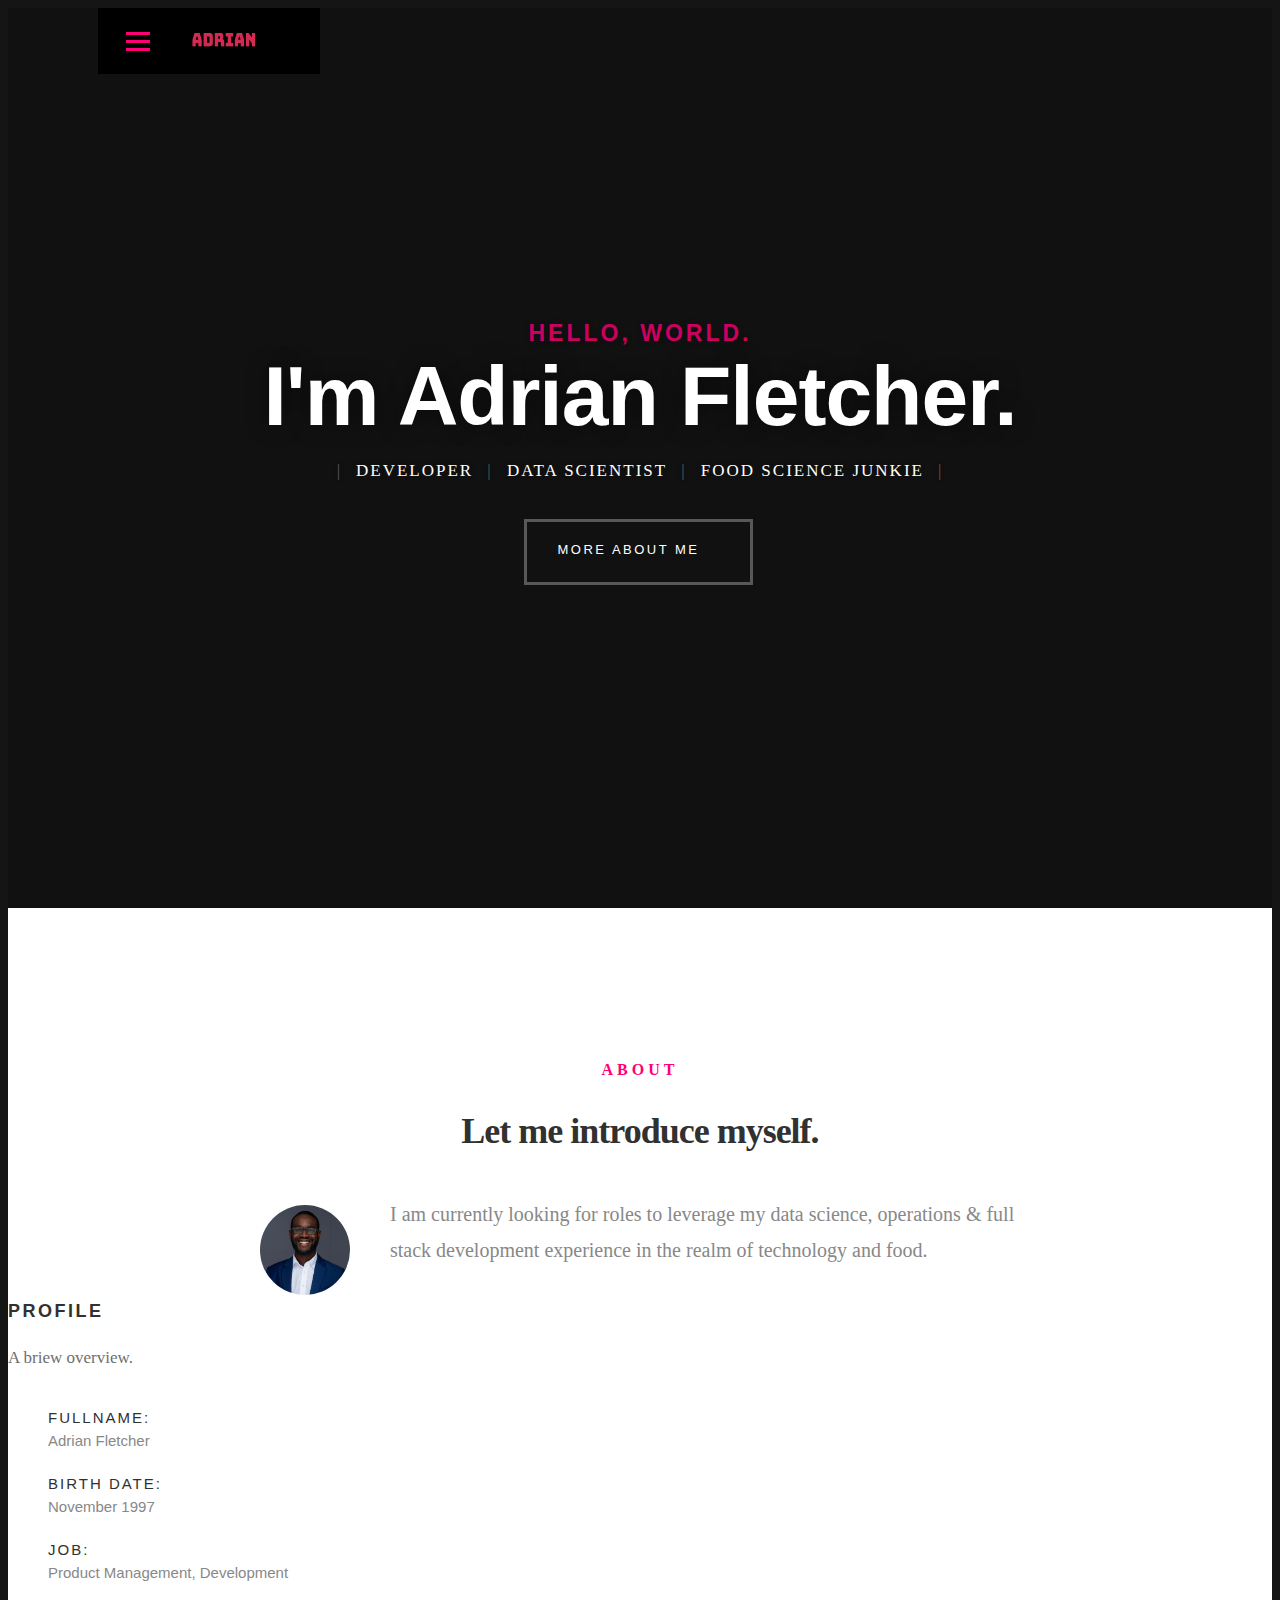
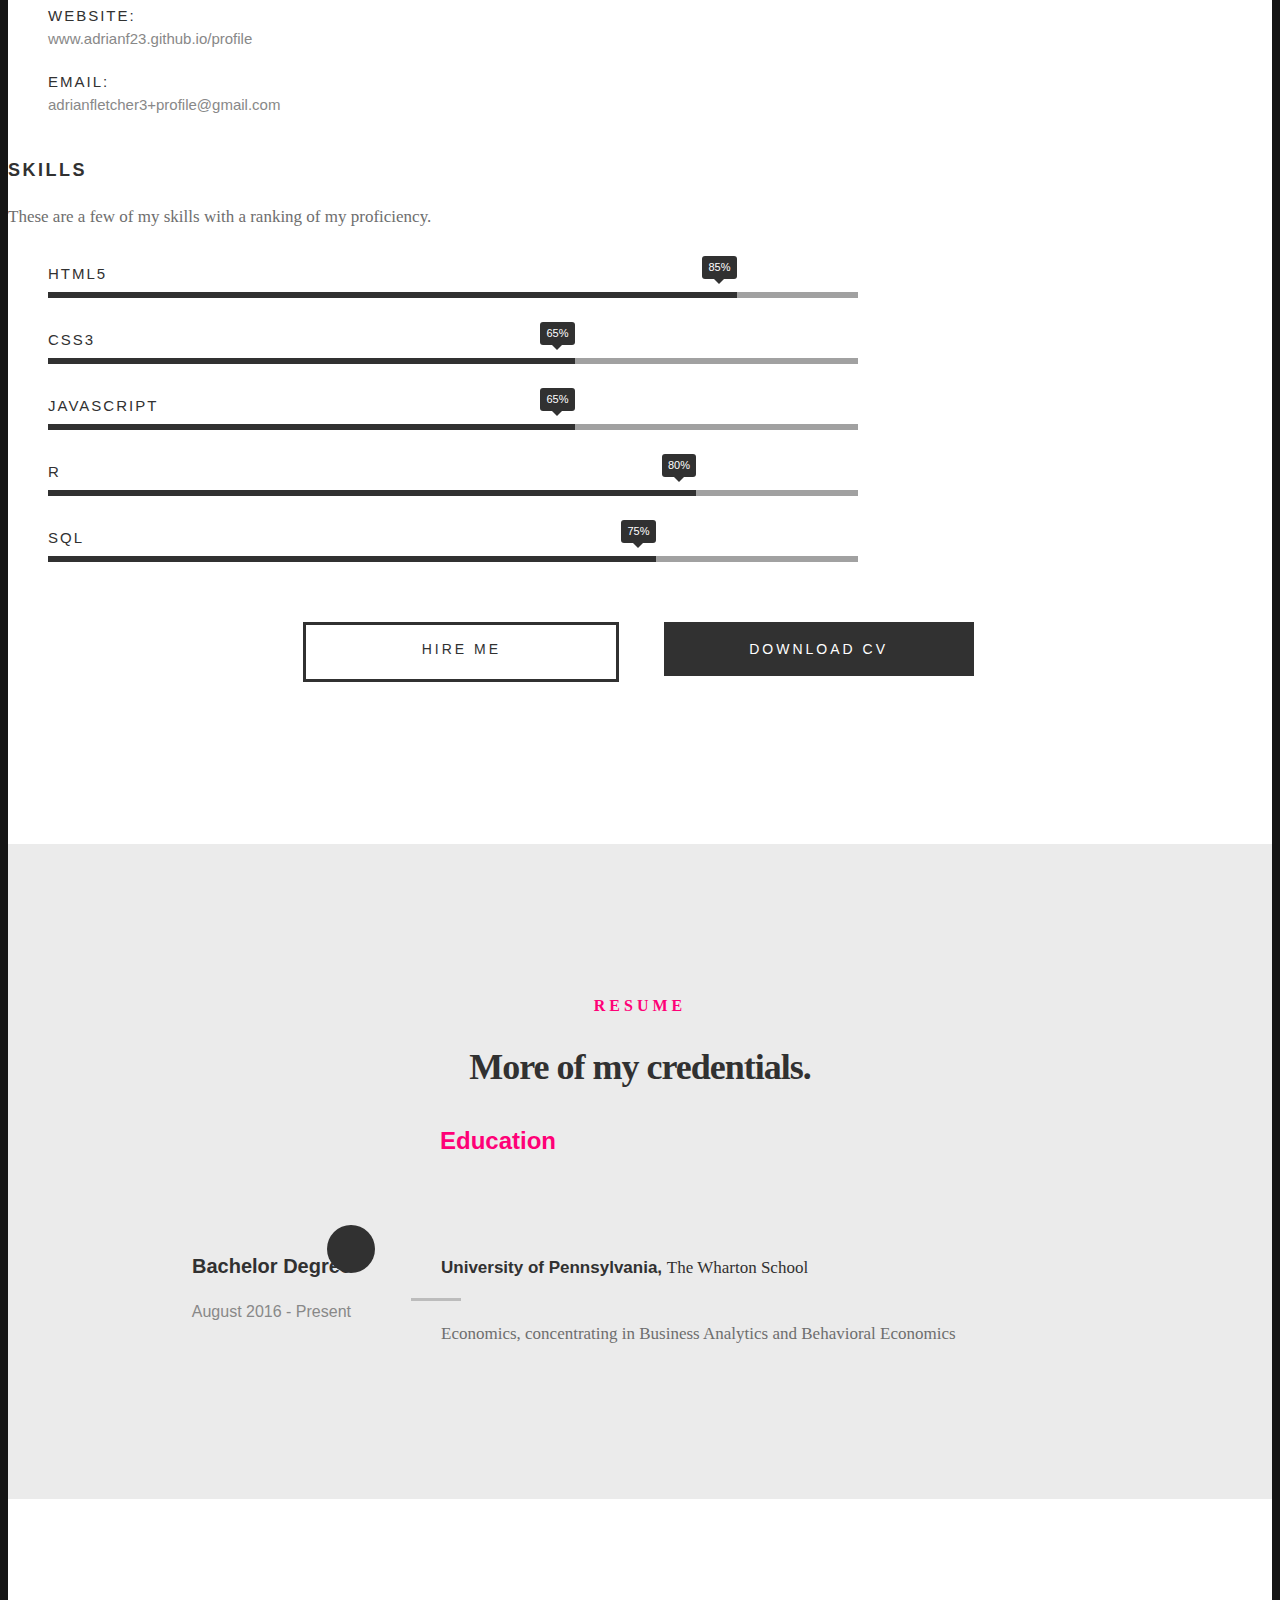
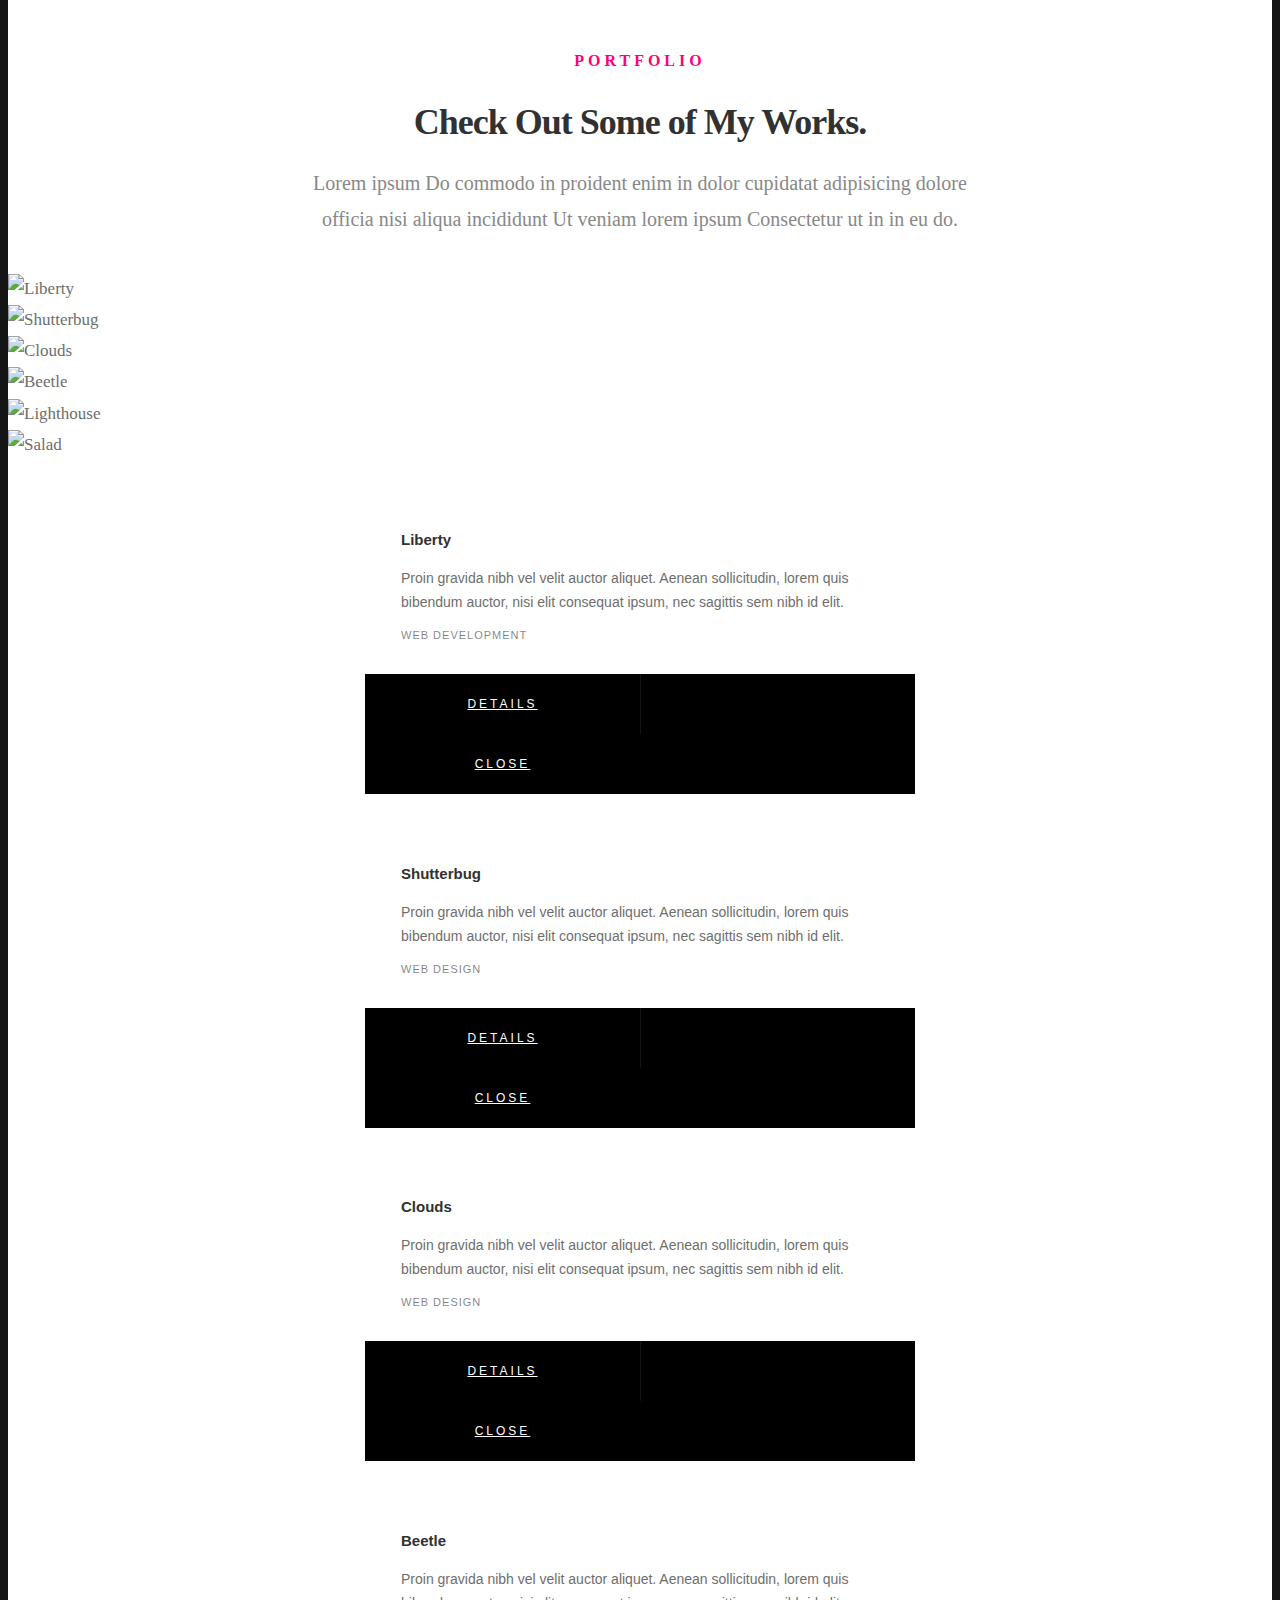
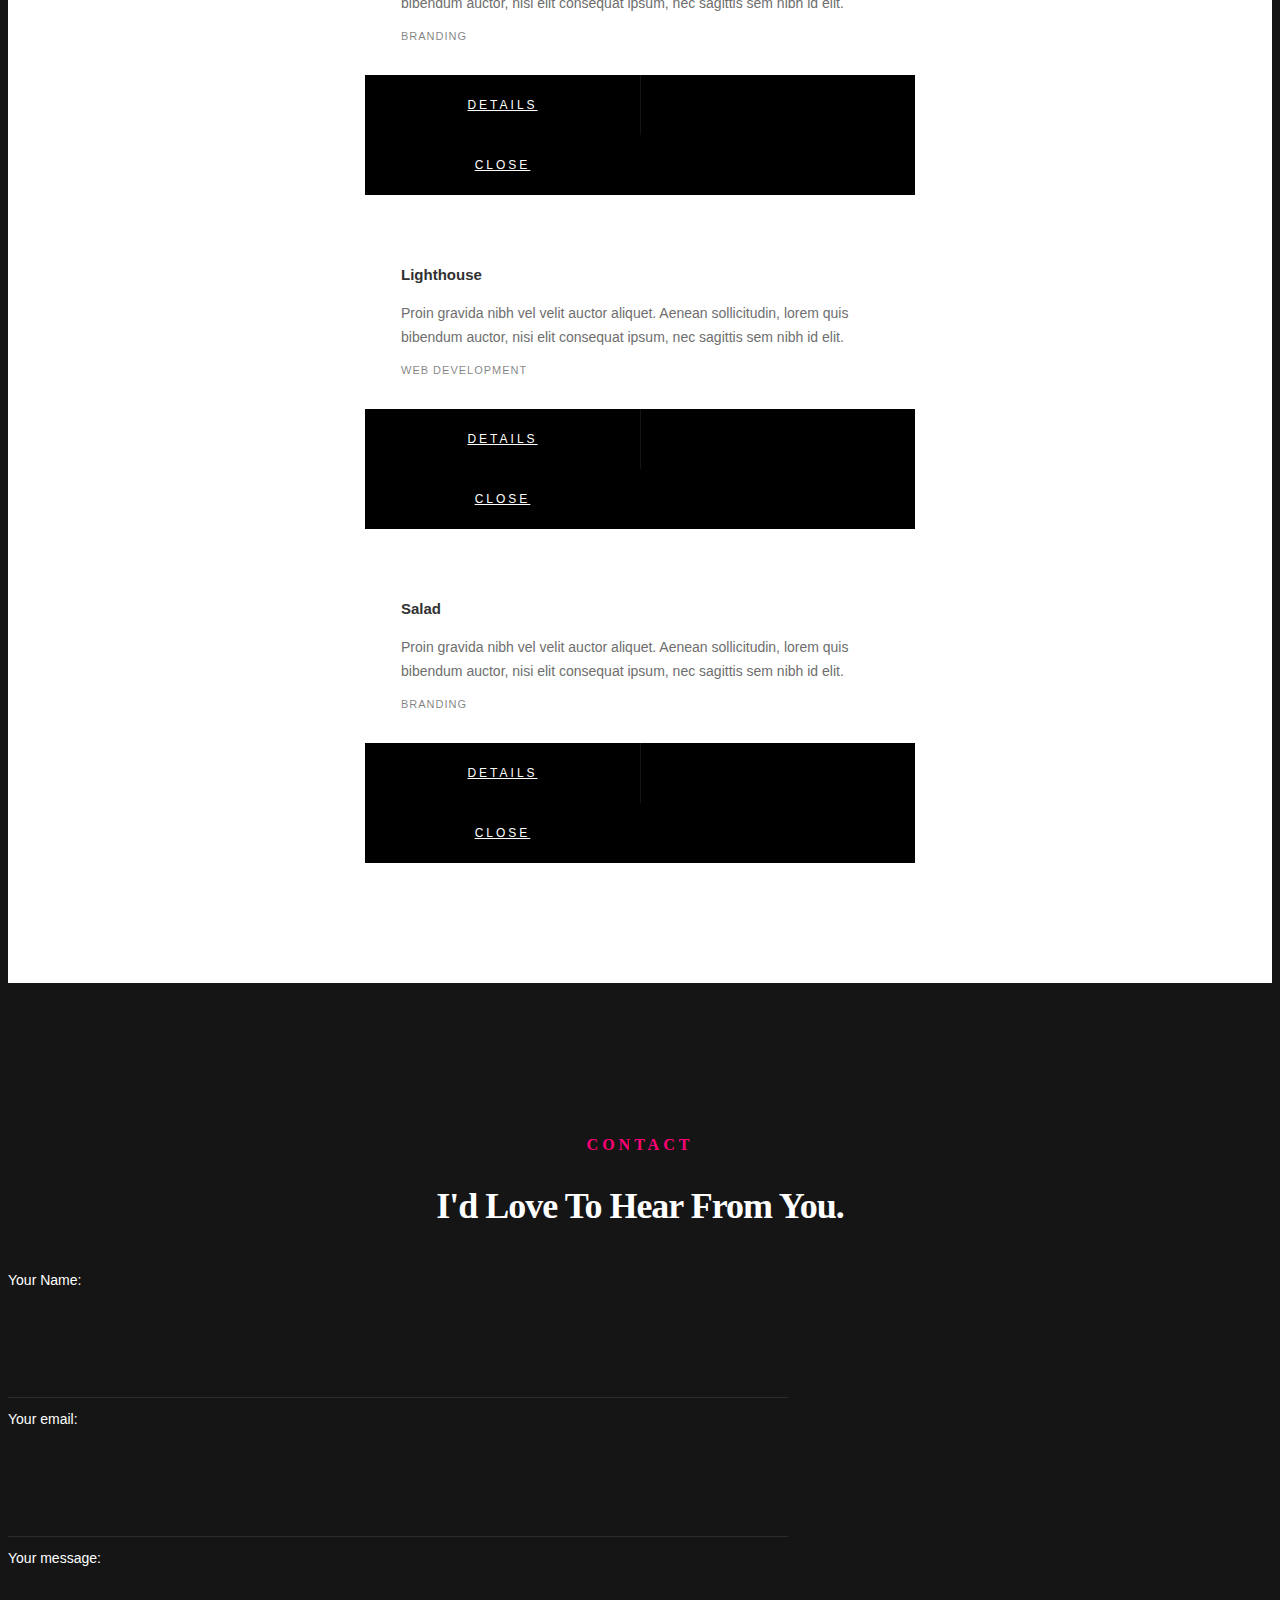
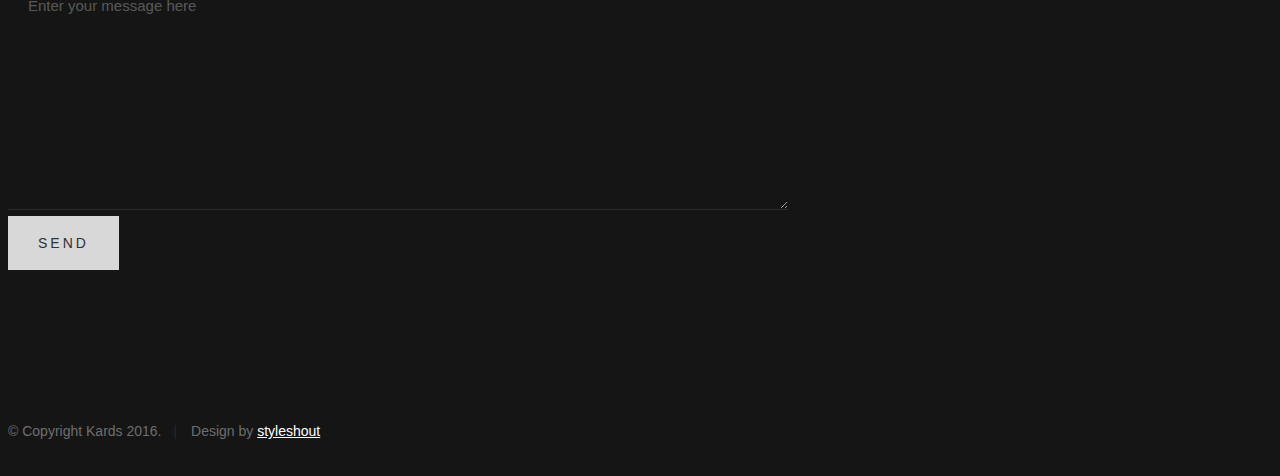
==== index.html @ d48b4406 "Updating images and text" ====
<!DOCTYPE html>
<!--[if IE 8 ]><html class="no-js oldie ie8" lang="en"> <![endif]-->
<!--[if IE 9 ]><html class="no-js oldie ie9" lang="en"> <![endif]-->
<!--[if (gte IE 9)|!(IE)]><!-->
<html class="no-js" lang="en">
  <!--<![endif]-->

  <head>

    <!--- basic page needs
   ================================================== -->
    <meta charset="utf-8">
    <title>My Portfolio</title>
    <meta name="description" content="">
    <meta name="author" content="">

    <!-- mobile specific metas
   ================================================== -->
    <meta name="viewport" content="width=device-width, initial-scale=1, maximum-scale=1">

    <!-- CSS
   ================================================== -->
    <link rel="stylesheet" href="css/base.css">
    <link rel="stylesheet" href="css/main.css">
    <link rel="stylesheet" href="css/vendor.css">

    <!-- script
   ================================================== -->
    <script defer src="js/modernizr.js"></script>
    <script defer src="js/pace.min.js"></script>

    <script defer src="js/jquery-2.1.3.min.js"></script>
    <script defer src="js/plugins.js"></script>
    <script defer src="js/main.js"></script>

    <!-- favicons
	================================================== -->
    <link rel="icon" type="image/png" href="favicon.png">

  </head>

  <body id="top">

    <!-- header
   ================================================== -->
    <header>
      <div class="row">

        <div class="top-bar">
          <a class="menu-toggle" href="#"><span>Menu</span></a>

          <div class="logo">
            <a href="index.html"></a>
          </div>

          <nav id="main-nav-wrap">
            <ul class="main-navigation">
              <li class="current"><a class="smoothscroll" href="#intro" title="">Home</a></li>
              <li><a class="smoothscroll" href="#about" title="">About</a></li>
              <li><a class="smoothscroll" href="#resume" title="">Resume</a></li>
              <li><a class="smoothscroll" href="#portfolio" title="">Portfolio</a></li>
              <!-- <li><a class="smoothscroll" href="#services" title="">Services</a></li> -->
              <li><a class="smoothscroll" href="#contact" title="">Contact</a></li>
              <!-- <li><a href="styles.html" title="">Style Demo</a></li> -->
            </ul>
          </nav>
        </div> <!-- /top-bar -->

      </div> <!-- /row -->
    </header> <!-- /header -->

    <!-- intro section
   ================================================== -->
    <section id="intro">

      <div class="intro-overlay"></div>

      <div class="intro-content">
        <div class="row">

          <div class="col-twelve">

            <h5>Hello, World.</h5>
            <h1>I'm Adrian Fletcher.</h1>

            <p class="intro-position">
              <span>Developer</span>
              <span>Data Scientist</span>
              <span>Food Science Junkie</span>
            </p>

            <a class="button stroke smoothscroll" href="#about" title="">More About Me</a>

          </div>

        </div>
      </div> <!-- /intro-content -->

      <ul class="intro-social">
        <li><a href="https://www.github.com/adrianf23" target="_blank"><i class="fa fa-github"></i></a></li>
        <!-- <li><a href="#"><i class="fa fa-behance"></i></a></li>
        <li><a href="#"><i class="fa fa-twitter"></i></a></li>
        <li><a href="#"><i class="fa fa-dribbble"></i></a></li>
        <li><a href="#"><i class="fa fa-instagram"></i></a></li> -->
      </ul> <!-- /intro-social -->

    </section> <!-- /intro -->


    <!-- about section
   ================================================== -->
    <section id="about">

      <div class="row section-intro">
        <div class="col-twelve">

          <h5>About</h5>
          <h1>Let me introduce myself.</h1>

          <div class="intro-info">

            <img src="images/professional-pic-1.jpg" alt="Profile Picture">

            <p class="lead">I am currently looking for roles to leverage my data
              science, operations &amp; full stack development experience in the
              realm of technology and food. </p>
          </div>

        </div>
      </div> <!-- /section-intro -->

      <div class="row about-content">

        <div class="col-six tab-full">

          <h3>Profile</h3>
          <p>A briew overview.</p>

          <ul class="info-list">
            <li>
              <strong>Fullname:</strong>
              <span>Adrian Fletcher</span>
            </li>
            <li>
              <strong>Birth Date:</strong>
              <span>November 1997</span>
            </li>
            <li>
              <strong>Job:</strong>
              <span>Product Management, Development</span>
            </li>
            <li>
              <strong>Website:</strong>
              <span>www.adrianf23.github.io/profile</span>
            </li>
            <li>
              <strong>Email:</strong>
              <span>adrianfletcher3+profile@gmail.com</span>
            </li>

          </ul> <!-- /info-list -->

        </div>

        <div class="col-six tab-full">

          <h3>Skills</h3>
          <p>These are a few of my skills with a ranking of my proficiency.</p>

          <ul class="skill-bars">
            <li>
              <div class="progress percent85"><span>85%</span></div>
              <strong>HTML5</strong>
            </li>
            <li>
              <div class="progress percent65"><span>65%</span></div>
              <strong>CSS3</strong>
            </li>
            <li>
              <div class="progress percent65"><span>65%</span></div>
              <strong>JavaScript</strong>
            </li>
            <li>
              <div class="progress percent80"><span>80%</span></div>
              <strong>R</strong>
            </li>
            <li>

              <div class="progress percent75"><span>75%</span></div>
              <strong>SQL</strong>
            </li>

          </ul> <!-- /skill-bars -->

        </div>

      </div>

      <div class="row button-section">
        <div class="col-twelve">
          <a href="#contact" title="Hire Me" class="button stroke smoothscroll">Hire Me</a>
          <a href="#" title="Download CV" class="button button-primary">Download CV</a>
        </div>
      </div>

    </section> <!-- /process-->


    <!-- resume Section
   ================================================== -->

    <section id="resume" class="grey-section">

      <div class="row section-intro">
        <div class="col-twelve">

          <h5>Resume</h5>
          <h1>More of my credentials.</h1>

          <!-- <p class="lead">Lorem ipsum Do commodo in proident enim in dolor cupidatat adipisicing dolore officia nisi aliqua incididunt Ut veniam lorem ipsum Consectetur ut in in eu do.</p> -->

        </div>
      </div>
      <!-- /section-intro -->

      <!-- <div class="row resume-timeline">

        <div class="col-twelve resume-header">

          <h2>Work Experience</h2>

        </div> -->
      <!-- /resume-header -->

      <!-- <div class="col-twelve">

          <div class="timeline-wrap">

            <div class="timeline-block">

              <div class="timeline-ico">
                <i class="fa fa-graduation-cap"></i>
              </div>

              <div class="timeline-header">
                <h3>UI Designer</h3>
                <p>July 2015 - Present</p>
              </div>

              <div class="timeline-content">
                <h4>Awesome Studio</h4>
                <p>Lorem ipsum Occaecat do esse ex et dolor culpa nisi ex in magna consectetur nisi cupidatat laboris esse eiusmod deserunt aute do quis velit esse sed Ut proident cupidatat nulla esse cillum laborum occaecat nostrud sit dolor
                  incididunt amet est occaecat nisi.</p>
              </div>

            </div> -->
      <!-- /timeline-block -->

      <!-- <div class="timeline-block">

              <div class="timeline-ico">
                <i class="fa fa-graduation-cap"></i>
              </div>

              <div class="timeline-header">
                <h3>Front-end Developer</h3>
                <p>July 2014 - June 2015</p>
              </div>

              <div class="timeline-content">
                <h4>Super Cool Agency</h4>
                <p>Lorem ipsum Occaecat do esse ex et dolor culpa nisi ex in magna consectetur nisi cupidatat laboris esse eiusmod deserunt aute do quis velit esse sed Ut proident cupidatat nulla esse cillum laborum occaecat nostrud sit dolor
                  incididunt amet est occaecat nisi incididunt.</p>
              </div>

            </div> -->
      <!-- /timeline-block -->

      <!-- <div class="timeline-block">

              <div class="timeline-ico">
                <i class="fa fa-graduation-cap"></i>
              </div>

              <div class="timeline-header">
                <h3>Web Designer</h3>
                <p>May 2013 - June 2014</p>
              </div>

              <div class="timeline-content">
                <h4>Great Designs Studio</h4>
                <p>Lorem ipsum Occaecat do esse ex et dolor culpa nisi ex in magna consectetur nisi cupidatat laboris esse eiusmod deserunt aute do quis velit esse sed Ut proident cupidatat nulla esse cillum laborum occaecat nostrud sit dolor
                  incididunt amet est occaecat nisi incididunt.</p>
              </div>

            </div> -->
      <!-- /timeline-block -->

      <!-- </div> -->
      <!-- /timeline-wrap -->

      <!-- </div> -->
      <!-- /col-twelve -->

      <!-- </div> -->
      <!-- /resume-timeline -->

      <div class="row resume-timeline">

        <div class="col-twelve resume-header">

          <h2>Education</h2>

        </div> <!-- /resume-header -->

        <div class="col-twelve">

          <div class="timeline-wrap">

            <!-- <div class="timeline-block">

              <div class="timeline-ico">
                <i class="fa fa-briefcase"></i>
              </div>

              <div class="timeline-header">
                <h3>Master Degree</h3>
                <p>July 2015 - Present</p>
              </div>

              <div class="timeline-content">
                <h4>University of Life</h4>
                <p>Lorem ipsum Occaecat do esse ex et dolor culpa nisi ex in magna consectetur nisi cupidatat laboris esse eiusmod deserunt aute do quis velit esse sed Ut proident cupidatat nulla esse cillum laborum occaecat nostrud sit dolor
                  incididunt amet est occaecat nisi.</p>
              </div> -->

          </div> <!-- /timeline-block -->

          <div class="timeline-block">

            <div class="timeline-ico">
              <i class="fa fa-briefcase"></i>
            </div>

            <div class="timeline-header">
              <h3>Bachelor Degree</h3>
              <p>August 2016 - Present</p>
            </div>

            <div class="timeline-content">
              <h4>University of Pennsylvania, <em>The Wharton School</em></h4>
              <p>Economics, <em>concentrating in Business Analytics and
                  Behavioral Economics</em></p>
            </div>

          </div>
          <!-- /timeline-block -->

          <!-- <div class="timeline-block">

            <div class="timeline-ico">
              <i class="fa fa-briefcase"></i>
            </div>

            <div class="timeline-header">
              <h3>Bachelor Degree</h3>
              <p>May 2013 - June 2014</p>
            </div>

            <div class="timeline-content">
              <h4>Design College</h4>
              <p>Lorem ipsum Occaecat do esse ex et dolor culpa nisi ex in magna consectetur nisi cupidatat laboris esse eiusmod deserunt aute do quis velit esse sed Ut proident cupidatat nulla esse cillum laborum occaecat nostrud sit dolor
                incididunt amet est occaecat nisi incididunt.</p>
            </div> -->

        </div>
        <!-- /timeline-block -->

      </div> <!-- /timeline-wrap -->

      </div> <!-- /col-twelve -->

      </div> <!-- /resume-timeline -->

    </section> <!-- /features -->


    <!-- Portfolio Section
   ================================================== -->
    <section id="portfolio">

      <div class="row section-intro">
        <div class="col-twelve">

          <h5>Portfolio</h5>
          <h1>Check Out Some of My Works.</h1>

          <p class="lead">Lorem ipsum Do commodo in proident enim in dolor cupidatat adipisicing dolore officia nisi aliqua incididunt Ut veniam lorem ipsum Consectetur ut in in eu do.</p>

        </div>
      </div> <!-- /section-intro-->

      <div class="row portfolio-content">

        <div class="col-twelve">

          <!-- portfolio-wrapper -->
          <div id="folio-wrapper" class="block-1-2 block-mob-full stack">

            <div class="bgrid folio-item">
              <div class="item-wrap">
                <img src="images/portfolio/liberty.jpg" alt="Liberty">
                <a href="#modal-01" class="overlay">
                  <div class="folio-item-table">
                    <div class="folio-item-cell">
                      <h3 class="folio-title">Liberty</h3>
                      <span class="folio-types">
                        Graphic Design
                      </span>
                    </div>
                  </div>
                </a>
              </div>
            </div> <!-- /folio-item -->

            <div class="bgrid folio-item">
              <div class="item-wrap">
                <img src="images/portfolio/shutterbug.jpg" alt="Shutterbug">
                <a href="#modal-02" class="overlay">
                  <div class="folio-item-table">
                    <div class="folio-item-cell">
                      <h3 class="folio-title">Shutterbug</h3>
                      <span class="folio-types">
                        Web Design
                      </span>
                    </div>
                  </div>
                </a>
              </div>
            </div> <!-- /folio-item -->

            <div class="bgrid folio-item">
              <div class="item-wrap">
                <img src="images/portfolio/clouds.jpg" alt="Clouds">
                <a href="#modal-03" class="overlay">
                  <div class="folio-item-table">
                    <div class="folio-item-cell">
                      <h3 class="folio-title">Clouds</h3>
                      <span class="folio-types">
                        Web Design
                      </span>
                    </div>
                  </div>
                </a>
              </div>
            </div> <!-- /folio-item -->

            <div class="bgrid folio-item">
              <div class="item-wrap">
                <img src="images/portfolio/beetle.jpg" alt="Beetle">
                <a href="#modal-04" class="overlay">
                  <div class="folio-item-table">
                    <div class="folio-item-cell">
                      <h3 class="folio-title">Beetle</h3>
                      <span class="folio-types">
                        Branding
                      </span>
                    </div>
                  </div>
                </a>
              </div>
            </div> <!-- /folio-item -->

            <div class="bgrid folio-item">
              <div class="item-wrap">
                <img src="images/portfolio/lighthouse.jpg" alt="Lighthouse">
                <a href="#modal-05" class="overlay">
                  <div class="folio-item-table">
                    <div class="folio-item-cell">
                      <h3 class="folio-title">Lighthouse</h3>
                      <span class="folio-types">
                        Web Development
                      </span>
                    </div>
                  </div>
                </a>
              </div>
            </div> <!-- /folio-item -->

            <div class="bgrid folio-item">
              <div class="item-wrap">
                <img src="images/portfolio/salad.jpg" alt="Salad">
                <a href="#modal-06" class="overlay">
                  <div class="folio-item-table">
                    <div class="folio-item-cell">
                      <h3 class="folio-title">Salad</h3>
                      <span class="folio-types">
                        Branding
                      </span>
                    </div>
                  </div>
                </a>
              </div>
            </div> <!-- /folio-item -->

            <!-- modal popups - begin
	            ============================================================= -->
            <div id="modal-01" class="popup-modal slider mfp-hide">

              <div class="media">
                <img src="images/portfolio/modals/m-liberty.jpg" alt="" />
              </div>

              <div class="description-box">
                <h4>Liberty</h4>
                <p>Proin gravida nibh vel velit auctor aliquet. Aenean sollicitudin, lorem quis bibendum auctor, nisi elit consequat ipsum, nec sagittis sem nibh id elit.</p>

                <div class="categories">Web Development</div>
              </div>

              <div class="link-box">
                <a href="http://www.behance.net">Details</a>
                <a href="#" class="popup-modal-dismiss">Close</a>
              </div>

            </div> <!-- /modal-01 -->

            <div id="modal-02" class="popup-modal slider mfp-hide">

              <div class="media">
                <img src="images/portfolio/modals/m-shutterbug.jpg" alt="" />
              </div>

              <div class="description-box">
                <h4>Shutterbug</h4>
                <p>Proin gravida nibh vel velit auctor aliquet. Aenean sollicitudin, lorem quis bibendum auctor, nisi elit consequat ipsum, nec sagittis sem nibh id elit.</p>

                <div class="categories">Web Design</div>
              </div>

              <div class="link-box">
                <a href="http://www.behance.net">Details</a>
                <a href="#" class="popup-modal-dismiss">Close</a>
              </div>

            </div> <!-- /modal-02 -->

            <div id="modal-03" class="popup-modal slider mfp-hide">

              <div class="media">
                <img src="images/portfolio/modals/m-clouds.jpg" alt="" />
              </div>

              <div class="description-box">
                <h4>Clouds</h4>
                <p>Proin gravida nibh vel velit auctor aliquet. Aenean sollicitudin, lorem quis bibendum auctor, nisi elit consequat ipsum, nec sagittis sem nibh id elit.</p>

                <div class="categories">Web Design</div>
              </div>

              <div class="link-box">
                <a href="http://www.behance.net">Details</a>
                <a href="#" class="popup-modal-dismiss">Close</a>
              </div>

            </div> <!-- /modal-03 -->

            <div id="modal-04" class="popup-modal slider mfp-hide">

              <div class="media">
                <img src="images/portfolio/modals/m-beetle.jpg" alt="" />
              </div>

              <div class="description-box">
                <h4>Beetle</h4>
                <p>Proin gravida nibh vel velit auctor aliquet. Aenean sollicitudin, lorem quis bibendum auctor, nisi elit consequat ipsum, nec sagittis sem nibh id elit.</p>

                <div class="categories">Branding</div>
              </div>

              <div class="link-box">
                <a href="http://www.behance.net">Details</a>
                <a href="#" class="popup-modal-dismiss">Close</a>
              </div>

            </div> <!-- /modal-04 -->

            <div id="modal-05" class="popup-modal slider mfp-hide">

              <div class="media">
                <img src="images/portfolio/modals/m-lighthouse.jpg" alt="" />
              </div>

              <div class="description-box">
                <h4>Lighthouse</h4>
                <p>Proin gravida nibh vel velit auctor aliquet. Aenean sollicitudin, lorem quis bibendum auctor, nisi elit consequat ipsum, nec sagittis sem nibh id elit.</p>

                <div class="categories">Web Development</div>
              </div>

              <div class="link-box">
                <a href="http://www.behance.net">Details</a>
                <a href="#" class="popup-modal-dismiss">Close</a>
              </div>

            </div> <!-- /modal-05 -->

            <div id="modal-06" class="popup-modal slider mfp-hide">

              <div class="media">
                <img src="images/portfolio/modals/m-salad.jpg" alt="" />
              </div>

              <div class="description-box">
                <h4>Salad</h4>
                <p>Proin gravida nibh vel velit auctor aliquet. Aenean sollicitudin, lorem quis bibendum auctor, nisi elit consequat ipsum, nec sagittis sem nibh id elit.</p>

                <div class="categories">Branding</div>
              </div>

              <div class="link-box">
                <a href="http://www.behance.net">Details</a>
                <a href="#" class="popup-modal-dismiss">Close</a>
              </div>

            </div> <!-- /modal-06 -->


            <!-- modal popups - end
	            ============================================================= -->

          </div> <!-- /portfolio-wrapper -->

        </div> <!-- /twelve -->

      </div> <!-- /portfolio-content -->

    </section> <!-- /portfolio -->


    <!-- CTA Section
   ================================================== -->
    <!-- <section id="cta" class="grey-section">

      <div class="row cta-content">

        <div class="col-twelve section-ads">

          <h2 class="h01"><a href="http://www.dreamhost.com/r.cgi?287326|STYLESHOUT">Styleshout Recommends Dreamhost.</a></h2>

          <p class="lead">
            Looking for an awesome and reliable webhosting? Try <a href="http://www.dreamhost.com/r.cgi?287326|STYLESHOUT"><span>DreamHost</span></a>.
            Get <span>$50 off</span> when you sign up with the promocode <span>styleshout</span>. -->
    <!-- Simply type	the promocode in the box labeled “Promo Code” when placing your order. -->
    <!-- </p>

          <div class="action">
            <a class="button button-primary large" href="http://www.dreamhost.com/r.cgi?287326|STYLESHOUT">Sign Up Now</a>
          </div>

        </div> -->

    <!-- </div> -->
    <!-- /cta-content -->

    <!-- </section> -->
    <!-- /cta -->


    <!-- services Section
   ================================================== -->
    <!-- <section id="services">

      <div class="overlay"></div>

      <div class="row section-intro">
        <div class="col-twelve">

          <h5>Services</h5>
          <h1>What Can I Do For You?</h1>

          <p class="lead">Lorem ipsum Do commodo in proident enim in dolor cupidatat adipisicing dolore officia nisi aliqua incididunt Ut veniam lorem ipsum Consectetur ut in in eu do.</p>

        </div>
      </div> -->
    <!-- /section-intro -->

    <!-- <div class="row services-content">

        <div id="owl-slider" class="owl-carousel services-list">

          <div class="service">

            <span class="icon"><i class="icon-earth"></i></span>

            <div class="service-content">

              <h3>Webdesign</h3>

              <p class="desc">Sed ut perspiciatis unde omnis iste natus error sit voluptatem accusantium doloremque laudantium, totam rem aperiam, eaque ipsa quae ab illo inventore veritatis et quasi architecto beatae vitae dicta sunt explicabo. Nemo
                enim ipsam voluptatem quia voluptas sit aspernatur aut odit aut fugit.
              </p>

            </div>

          </div> -->
    <!-- /service -->

    <!-- <div class="service">

            <span class="icon"><i class="icon-window"></i></span>

            <div class="service-content">

              <h3>Web Development</h3>

              <p class="desc">Sed ut perspiciatis unde omnis iste natus error sit voluptatem accusantium doloremque laudantium, totam rem aperiam, eaque ipsa quae ab illo inventore veritatis et quasi architecto beatae vitae dicta sunt explicabo. Nemo
                enim ipsam voluptatem quia voluptas sit aspernatur aut odit aut fugit.
              </p>

            </div>

          </div> -->
    <!-- /service -->

    <!-- <div class="service">

            <span class="icon"><i class="icon-paint-brush"></i></span>

            <div class="service-content">

              <h3>Branding</h3>

              <p class="desc">Sed ut perspiciatis unde omnis iste natus error sit voluptatem accusantium doloremque laudantium, totam rem aperiam, eaque ipsa quae ab illo inventore veritatis et quasi architecto beatae vitae dicta sunt explicabo. Nemo
                enim ipsam voluptatem quia voluptas sit aspernatur aut odit aut fugit.
              </p>

            </div>

          </div> -->
    <!-- /service -->

    <!-- <div class="service">

            <span class="icon"><i class="icon-toggles"></i></span>

            <div class="service-content">

              <h3>UI/UX Design</h3>

              <p class="desc">Sed ut perspiciatis unde omnis iste natus error sit voluptatem accusantium doloremque laudantium, totam rem aperiam, eaque ipsa quae ab illo inventore veritatis et quasi architecto beatae vitae dicta sunt explicabo. Nemo
                enim ipsam voluptatem quia voluptas sit aspernatur aut odit aut fugit.
              </p>

            </div>

          </div> -->
    <!-- /service -->

    <!-- <div class="service">

            <span class="icon"><i class="icon-image"></i></span>

            <div class="service-content">

              <h3>Graphics Design</h3>

              <p class="desc">Sed ut perspiciatis unde omnis iste natus error sit voluptatem accusantium doloremque laudantium, totam rem aperiam, eaque ipsa quae ab illo inventore veritatis et quasi architecto beatae vitae dicta sunt explicabo. Nemo
                enim ipsam voluptatem quia voluptas sit aspernatur aut odit aut fugit.
              </p>

            </div>

          </div> -->
    <!-- /service -->

    <!-- <div class="service">

            <span class="icon"><i class="icon-chat"></i></span>

            <div class="service-content">

              <h3>Consultancy</h3>

              <p class="desc">Sed ut perspiciatis unde omnis iste natus error sit voluptatem accusantium doloremque laudantium, totam rem aperiam, eaque ipsa quae ab illo inventore veritatis et quasi architecto beatae vitae dicta sunt explicabo. Nemo
                enim ipsam voluptatem quia voluptas sit aspernatur aut odit aut fugit.
              </p>

            </div>

          </div> -->
    <!-- /service -->

    <!-- </div> -->
    <!-- /services-list -->

    <!-- </div> -->
    <!-- /services-content -->

    <!-- </section> -->
    <!-- /services -->


    <!-- stats Section
   ================================================== -->
    <!-- <section id="stats" class="count-up">

      <div class="row">
        <div class="col-twelve">

          <div class="block-1-6 block-s-1-3 block-tab-1-2 block-mob-full stats-list">

            <div class="bgrid stat">

              <div class="icon-part">
                <i class="icon-pencil-ruler"></i>
              </div>

              <h3 class="stat-count">
                1000
              </h3>

              <h5 class="stat-title">
                Projects Completed
              </h5> -->

    <!-- </div> -->
    <!-- /stat -->

    <!-- <div class="bgrid stat">

              <div class="icon-part">
                <i class="icon-users"></i>
              </div>

              <h3 class="stat-count">
                900
              </h3>

              <h5 class="stat-title">
                Happy Clients
              </h5> -->

    <!-- </div> -->
    <!-- /stat -->

    <!-- <div class="bgrid stat">

              <div class="icon-part">
                <i class="icon-badge"></i>
              </div>

              <h3 class="stat-count">
                200
              </h3>

              <h5 class="stat-title">
                Awards Received
              </h5> -->

    <!-- </div> -->
    <!-- /stat -->

    <!-- <div class="bgrid stat">

              <div class="icon-part">
                <i class="icon-light-bulb"></i>
              </div>

              <h3 class="stat-count">
                120
              </h3>

              <h5 class="stat-title">
                Crazy Ideas
              </h5> -->

    <!-- </div> -->
    <!-- /stat -->

    <!-- <div class="bgrid stat">

              <div class="icon-part">
                <i class="icon-cup"></i>
              </div>

              <h3 class="stat-count">
                1500
              </h3>

              <h5 class="stat-title">
                Coffee Cups
              </h5> -->

    <!-- </div> -->
    <!-- /stat -->

    <!-- <div class="bgrid stat">

              <div class="icon-part">
                <i class="icon-clock"></i>
              </div>

              <h3 class="stat-count">
                7200
              </h3>

              <h5 class="stat-title">
                Hours
              </h5> -->

    <!-- </div> -->
    <!-- /stat -->

    <!-- </div> -->
    <!-- /stats-list -->

    <!-- </div> -->
    <!-- /twelve -->
    <!-- </div> -->
    <!-- /row -->

    <!-- </section> -->
    <!-- /stats -->

    <!-- contact
   ================================================== -->
    <section id="contact">

      <div class="row section-intro">
        <div class="col-twelve">

          <h5>Contact</h5>
          <h1>I'd Love To Hear From You.</h1>

          <!-- <p class="lead">Lorem ipsum Do commodo in proident enim in dolor cupidatat adipisicing dolore officia nisi aliqua incididunt Ut veniam lorem ipsum Consectetur ut in in eu do.</p> -->

        </div>
      </div> <!-- /section-intro -->

      <div class="row contact-form">

        <form action="https://formspree.io/mrgypgvr" method="POST">
          <label class="label">
            Your Name:
            <input type="text" name="name">
          </label>
          <label class="label">
            Your email:
            <input type="text" name="replyto">
          </label>
          <label class="label">
            Your message:
            <textarea name="message" placeholder="Enter your message here"></textarea>
          </label>

          <!-- your other form fields go here -->

          <button type="submit">Send</button>
        </form>

      </div>
      <MyForm />
      <!-- /contact-form -->

      <!-- <div class="row contact-info">

        <div class="col-four tab-full">

          <div class="icon">
            <i class="icon-pin"></i>
          </div>

          <h5>Where to find me</h5>

          <p>
            1600 Amphitheatre Parkway<br>
            Mountain View, CA<br>
            94043 US
          </p>

        </div>

        <div class="col-four tab-full collapse">

          <div class="icon">
            <i class="icon-mail"></i>
          </div>

          <h5>Email Me At</h5>

          <p>someone@kardswebsite.com<br>
            info@kardswebsite.com
          </p>

        </div>

        <div class="col-four tab-full">

          <div class="icon">
            <i class="icon-phone"></i>
          </div>

          <h5>Call Me At</h5>

          <p>Phone: (+63) 555 1212<br>
            Mobile: (+63) 555 0100<br>
            Fax: (+63) 555 0101
          </p>

        </div> -->

      <!-- </div> -->
      <!-- /contact-info -->

    </section> <!-- /contact -->


    <!-- footer
   ================================================== -->

    <footer>
      <div class="row">

        <div class="col-six tab-full pull-right social">

          <ul class="footer-social">
            <li><a href="https://www.github.com/adrianf23" target="_blank"><i class="fa fa-github"></i></a></li>
            <!-- <li><a href="#"><i class="fa fa-behance"></i></a></li>
            <li><a href="#"><i class="fa fa-twitter"></i></a></li>
            <li><a href="#"><i class="fa fa-dribbble"></i></a></li>
            <li><a href="#"><i class="fa fa-instagram"></i></a></li> -->
          </ul>

        </div>

        <div class="col-six tab-full">
          <div class="copyright">
            <span>© Copyright Kards 2016.</span>
            <span>Design by <a href="http://www.styleshout.com/">styleshout</a></span>
          </div>
        </div>

        <div id="go-top">
          <a class="smoothscroll" title="Back to Top" href="#top"><i class="fa fa-long-arrow-up"></i></a>
        </div>

      </div> <!-- /row -->
    </footer>

    <div id="preloader">
      <div id="loader"></div>
    </div>


  </body>

</html>
---- css/main.css ----
/**
 * ===================================================================
 *
 *  Kards v1.0 Main Stylesheet
 *  url: styleshout.com
 *  03-01-2016
 *  ------------------------------------------------------------------
 *  TOC:
 *  01. webfonts and iconfonts
 *  02. base style overrides
 *  03. typography & general theme styles
 *  04. preloader
 *  05. forms
 *  06. buttons
 *  07. other components
 *  08. common styles
 *  09. header styles
 *  10. intro
 *  11. about
 *  12. resume
 *  13. portfolio
 *  14. call-to-action section
 *  15. services
 *  16. stats
 *  17. contact
 *  18. footer
 *
 * ===================================================================
 */
/**
 * ===================================================================
 * 01. webfonts and iconfonts - (_document-setup.scss)
 *
 * -------------------------------------------------------------------
 */
@import url("fonts.css");
@import url("font-awesome/css/font-awesome.min.css");
@import url("micons/micons.css");

/**
 * ===================================================================
 * 02. base style overrides - (_document-setup.scss)
 *
 * -------------------------------------------------------------------
 */
html {
  font-size: 10px;
}

@media only screen and (max-width:1024px) {
  html {
    font-size: 9.411764705882353px;
  }
}

@media only screen and (max-width:768px) {
  html {
    font-size: 10px;
  }
}

@media only screen and (max-width:400px) {
  html {
    font-size: 9.411764705882353px;
  }
}

html, body {
  height: 100%;
}

body {
  background: #151515;
  font-family: "lora-regular", serif;
  font-size: 1.7rem;
  line-height: 3rem;
  color: #6e6e6e;
}

/**
 * links - (_document-setup.scss)
 * -------------------------------------------------------------------
 */
a, a:visited {
  color: #000000;
  -moz-transition: all 0.3s ease-in-out;
  -o-transition: all 0.3s ease-in-out;
  -webkit-transition: all 0.3s ease-in-out;
  -ms-transition: all 0.3s ease-in-out;
  transition: all 0.3s ease-in-out;
}

a:hover, a:focus, a:active {
  color: #FF0077;
  outline: 0;
}

/**
 * ===================================================================
 * 03. typography & general theme styles - (_document-setup.scss)
 *
 * -------------------------------------------------------------------
 */
h1, h2, h3, h4, h5, h6, .h01, .h02, .h03, .h04, .h05, .h06 {
  font-family: "poppins-semibold", sans-serif;
  color: #313131;
  font-style: normal;
  text-rendering: optimizeLegibility;
  margin-bottom: 2.1rem;
}

h3, .h03, h4, .h04 {
  margin-bottom: 1.8rem;
}

h5, .h05, h6, .h06 {
  font-family: "poppins-bold";
  margin-bottom: 1.2rem;
}

h1, .h01 {
  font-size: 3.1rem;
  line-height: 1.355;
  letter-spacing: -.1rem;
}

@media only screen and (max-width:600px) {
  h1, .h01 {
    font-size: 2.6rem;
    letter-spacing: -.07rem;
  }
}

h2, .h02 {
  font-size: 2.4rem;
  line-height: 1.25;
}

h3, .h03 {
  font-size: 2rem;
  line-height: 1.5;
}

h4, .h04 {
  font-size: 1.7rem;
  line-height: 1.765;
}

h5, .h05 {
  font-size: 1.4rem;
  line-height: 1.714;
  text-transform: uppercase;
  letter-spacing: .15rem;
}

h6, .h06 {
  font-size: 1.3rem;
  line-height: 1.846;
  text-transform: uppercase;
  letter-spacing: .15rem;
}

p img {
  margin: 0;
}

p.lead {
  font-family: "lora-regular", serif;
  font-size: 2rem;
  line-height: 1.8;
  color: #888888;
}

@media only screen and (max-width:768px) {
  p.lead {
    font-size: 1.7rem;
  }
}

em, i, strong, b {
  font-size: 1.7rem;
  line-height: 3rem;
  font-style: normal;
  font-weight: normal;
}

em, i {
  font-family: "lora-italic", serif;
}

strong, b {
  font-family: "lora-bold", serif;
}

small {
  font-size: 1.2rem;
  line-height: inherit;
}

blockquote {
  margin: 3rem 0;
  padding-left: 4rem;
  position: relative;
}

blockquote:before {
  content: "\201C";
  font-size: 8rem;
  line-height: 0px;
  margin: 0;
  color: #313131;
  font-family: arial, sans-serif;
  position: absolute;
  top: 3rem;
  left: 0;
}

blockquote p {
  font-family: georgia, serif;
  font-style: italic;
  padding: 0;
  font-size: 1.9rem;
  line-height: 1.737;
}

blockquote cite {
  display: block;
  font-size: 1.3rem;
  font-style: normal;
  line-height: 1.616;
}

blockquote cite:before {
  content: "\2014 \0020";
}

blockquote cite a, blockquote cite a:visited {
  color: #888888;
  border: none;
}

abbr {
  font-family: "poppins-bold", serif;
  font-variant: small-caps;
  text-transform: lowercase;
  letter-spacing: .05rem;
  color: #888888;
}

var, kbd, samp, code, pre {
  font-family: Consolas, "Andale Mono", Courier, "Courier New", monospace;
}

pre {
  padding: 2.4rem 3rem 3rem;
  background: #F1F1F1;
}

code {
  font-size: 1.4rem;
  margin: 0 .2rem;
  padding: .3rem .6rem;
  white-space: nowrap;
  background: #F1F1F1;
  border: 1px solid #E1E1E1;
  border-radius: 3px;
}

pre>code {
  display: block;
  white-space: pre;
  line-height: 2;
  padding: 0;
  margin: 0;
}

pre.prettyprint>code {
  border: none;
}

del {
  text-decoration: line-through;
}

abbr[title], dfn[title] {
  border-bottom: 1px dotted;
  cursor: help;
}

mark {
  background: #FFF49B;
  color: #000;
}

hr {
  border: solid #d2d2d2;
  border-width: 1px 0 0;
  clear: both;
  margin: 2.4rem 0 1.5rem;
  height: 0;
}

/**
 * Lists - (_document-setup.scss)
 * -------------------------------------------------------------------
 */
ol {
  list-style: decimal;
}

ul {
  list-style: disc;
}

li {
  display: list-item;
}

ol, ul {
  margin-left: 1.7rem;
}

ul li {
  padding-left: .4rem;
}

ul ul, ul ol, ol ol, ol ul {
  margin: .6rem 0 .6rem 1.7rem;
}

ul.disc li {
  display: list-item;
  list-style: none;
  padding: 0 0 0 .8rem;
  position: relative;
}

ul.disc li::before {
  content: "";
  display: inline-block;
  width: 8px;
  height: 8px;
  border-radius: 50%;
  background: #FF0077;
  position: absolute;
  left: -17px;
  top: 11px;
  vertical-align: middle;
}

dt {
  margin: 0;
  color: #FF0077;
}

dd {
  margin: 0 0 0 2rem;
}

/**
 * tables - (_document-setup.scss)
 * -------------------------------------------------------------------
 */
table {
  border-width: 0;
  width: 100%;
  max-width: 100%;
  font-family: "lora-regular", sans-serif;
}

th, td {
  padding: 1.5rem 3rem;
  text-align: left;
  border-bottom: 1px solid #E8E8E8;
}

th {
  color: #313131;
  font-family: "poppins-bold", sans-serif;
}

td {
  line-height: 1.5;
}

th:first-child, td:first-child {
  padding-left: 0;
}

th:last-child, td:last-child {
  padding-right: 0;
}

.table-responsive {
  overflow-x: auto;
  -webkit-overflow-scrolling: touch;
}

/**
 * Spacing - (_document-setup.scss)
 * -------------------------------------------------------------------
 */
button, .button {
  margin-bottom: 1.2;
}

fieldset {
  margin-bottom: 1.5rem;
}

input,
textarea,
select,
pre,
blockquote,
figure,
table,
p,
ul,
ol,
dl,
form,
.fluid-video-wrapper,
.ss-custom-select {
  margin-bottom: 3rem;
}

/**
 * floated image - (_document-setup.scss)
 * -------------------------------------------------------------------
 */
img.pull-right {
  margin: .9rem 0 0 2.4rem;
}

img.pull-left {
  margin: .9rem 2.4rem 0 0;
}

/**
 * block grid paddings - (_document-setup.scss)
 * -------------------------------------------------------------------
 */
.bgrid {
  padding: 0 20px;
}

@media only screen and (max-width:1024px) {
  .bgrid {
    padding: 0 18px;
  }
}

@media only screen and (max-width:768px) {
  .bgrid {
    padding: 0 15px;
  }
}

@media only screen and (max-width:600px) {
  .bgrid {
    padding: 0 10px;
  }
}

@media only screen and (max-width:400px) {
  .bgrid {
    padding: 0;
  }
}

/**
 * pace.js styles - minimal  - (_document-setup.scss)
 * -------------------------------------------------------------------
 */
.pace {
  -webkit-pointer-events: none;
  pointer-events: none;
  -webkit-user-select: none;
  -moz-user-select: none;
  user-select: none;
}

.pace-inactive {
  display: none;
}

.pace .pace-progress {
  background: #FF0077;
  position: fixed;
  z-index: 900;
  top: 0;
  right: 100%;
  width: 100%;
  height: 6px;
}

/**
 * ===================================================================
 * 04. preloader - (_preloader-1.scss)
 *
 * -------------------------------------------------------------------
 */
#preloader {
  position: fixed;
  top: 0;
  left: 0;
  right: 0;
  bottom: 0;
  background: #151515;
  z-index: 800;
  height: 100%;
  width: 100%;
}

.no-js #preloader, .oldie #preloader {
  display: none;
}

#loader {
  position: absolute;
  left: 50%;
  top: 50%;
  width: 60px;
  height: 60px;
  margin: -30px 0 0 -30px;
  padding: 0;
}

#loader:before {
  content: "";
  border-top: 11px solid rgba(255, 255, 255, 0.1);
  border-right: 11px solid rgba(255, 255, 255, 0.1);
  border-bottom: 11px solid rgba(255, 255, 255, 0.1);
  border-left: 11px solid #FF0077;
  -webkit-animation: load 1.1s infinite linear;
  animation: load 1.1s infinite linear;
  display: block;
  border-radius: 50%;
  width: 60px;
  height: 60px;
}

@-webkit-keyframes load {
  0% {
    -webkit-transform: rotate(0deg);
    transform: rotate(0deg);
  }

  100% {
    -webkit-transform: rotate(360deg);
    transform: rotate(360deg);
  }
}

@keyframes load {
  0% {
    -webkit-transform: rotate(0deg);
    transform: rotate(0deg);
  }

  100% {
    -webkit-transform: rotate(360deg);
    transform: rotate(360deg);
  }
}

/**
 * ===================================================================
 * 05. forms - (_forms.scss)
 *
 * -------------------------------------------------------------------
 */
fieldset {
  border: none;
}

input[type="email"],
input[type="number"],
input[type="search"],
input[type="text"],
input[type="tel"],
input[type="url"],
input[type="password"],
textarea,
select {
  display: block;
  height: 6rem;
  padding: 1.5rem 0;
  border: 0;
  outline: none;
  vertical-align: middle;
  color: #313131;
  font-family: "poppins-regular", sans-serif;
  font-size: 1.5rem;
  line-height: 3rem;
  max-width: 100%;
  background: transparent;
  border-bottom: 1px solid rgba(0, 0, 0, 0.3);
  -moz-transition: all 0.3s ease-in-out;
  -o-transition: all 0.3s ease-in-out;
  -webkit-transition: all 0.3s ease-in-out;
  -ms-transition: all 0.3s ease-in-out;
  transition: all 0.3s ease-in-out;
}

.ss-custom-select {
  position: relative;
  padding: 0;
}

.ss-custom-select select {
  -webkit-appearance: none;
  -moz-appearance: none;
  -ms-appearance: none;
  -o-appearance: none;
  appearance: none;
  text-indent: 0.01px;
  text-overflow: '';
  margin: 0;
  line-height: 3rem;
  vertical-align: middle;
}

.ss-custom-select select option {
  padding-left: 2rem;
  padding-right: 2rem;
}

.ss-custom-select select::-ms-expand {
  display: none;
}

.ss-custom-select::after {
  content: '\f0d7';
  font-family: 'FontAwesome';
  position: absolute;
  top: 50%;
  right: 1.5rem;
  margin-top: -10px;
  bottom: auto;
  width: 20px;
  height: 20px;
  line-height: 20px;
  font-size: 18px;
  text-align: center;
  pointer-events: none;
  color: #252525;
}

/* IE9 and below */
.oldie .ss-custom-select::after {
  display: none;
}

textarea {
  min-height: 25rem;
}

input[type="email"]:focus,
input[type="number"]:focus,
input[type="search"]:focus,
input[type="text"]:focus,
input[type="tel"]:focus,
input[type="url"]:focus,
input[type="password"]:focus,
textarea:focus,
select:focus {
  color: #cc005f;
  border-bottom: 1px solid #FF0077;
}

label, legend {
  font-family: "poppins-bold", sans-serif;
  font-size: 1.4rem;
  margin-bottom: .6rem;
  color: #3b3b3b;
  display: block;
}

input[type="checkbox"], input[type="radio"] {
  display: inline;
}

label>.label-text {
  display: inline-block;
  margin-left: 1rem;
  font-family: "poppins-regular", sans-serif;
  line-height: inherit;
}

label>input[type="checkbox"], label>input[type="radio"] {
  margin: 0;
  position: relative;
  top: .15rem;
}

/**
 * Style Placeholder Text
 * -
 */
::-webkit-input-placeholder {
  color: #a1a1a1;
}

:-moz-placeholder {
  color: #a1a1a1;
  /* Firefox 18- */
}

::-moz-placeholder {
  color: #a1a1a1;
  /* Firefox 19+ */
}

:-ms-input-placeholder {
  color: #a1a1a1;
}

.placeholder {
  color: #a1a1a1 !important;
}

/**
 * ===================================================================
 * 06. buttons - (_button-essentials.scss)
 *
 * -------------------------------------------------------------------
 */
.button,
a.button,
button,
input[type="submit"],
input[type="reset"],
input[type="button"] {
  display: inline-block;
  font-family: "poppins-bold", sans-serif;
  font-size: 1.4rem;
  text-transform: uppercase;
  letter-spacing: .3rem;
  height: 5.4rem;
  line-height: 5.4rem;
  padding: 0 3rem;
  margin: 0 .3rem 1.2rem 0;
  background: #d8d8d8;
  color: #313131;
  text-decoration: none;
  cursor: pointer;
  text-align: center;
  white-space: nowrap;
  border: none;
  -moz-transition: all 0.3s ease-in-out;
  -o-transition: all 0.3s ease-in-out;
  -webkit-transition: all 0.3s ease-in-out;
  -ms-transition: all 0.3s ease-in-out;
  transition: all 0.3s ease-in-out;
}

.button:hover,
a.button:hover,
button:hover,
input[type="submit"]:hover,
input[type="reset"]:hover,
input[type="button"]:hover,
.button:focus,
button:focus,
input[type="submit"]:focus,
input[type="reset"]:focus,
input[type="button"]:focus {
  background: #bebebe;
  color: #000000;
  outline: 0;
}

.button.button-primary,
a.button.button-primary,
button.button-primary,
input[type="submit"].button-primary,
input[type="reset"].button-primary,
input[type="button"].button-primary {
  background: #313131;
  color: #FFFFFF;
}

.button.button-primary:hover,
a.button.button-primary:hover,
button.button-primary:hover,
input[type="submit"].button-primary:hover,
input[type="reset"].button-primary:hover,
input[type="button"].button-primary:hover,
.button.button-primary:focus,
button.button-primary:focus,
input[type="submit"].button-primary:focus,
input[type="reset"].button-primary:focus,
input[type="button"].button-primary:focus {
  background: #1f1f1f;
}

button.full-width, .button.full-width {
  width: 100%;
  margin-right: 0;
}

button.medium, .button.medium {
  height: 5.7rem !important;
  line-height: 5.7rem !important;
  padding: 0 1.8rem !important;
}

button.large, .button.large {
  height: 6rem !important;
  line-height: 6rem !important;
  padding: 0rem 3rem !important;
}

button.stroke, .button.stroke {
  background: transparent !important;
  border: 3px solid #313131;
  line-height: 4.8rem;
}

button.stroke.medium, .button.stroke.medium {
  line-height: 5.1rem !important;
}

button.stroke.large, .button.stroke.large {
  line-height: 5.4rem !important;
}

button.stroke:hover, .button.stroke:hover {
  border: 3px solid #FF0077;
  color: #FF0077;
}

button::-moz-focus-inner, input::-moz-focus-inner {
  border: 0;
  padding: 0;
}

/**
 * ===================================================================
 * 07. other components - (_others.scss)
 *
 * -------------------------------------------------------------------
 */
/**
 * alert box - (_alert-box.scss)
 * -------------------------------------------------------------------
 */
.alert-box {
  padding: 2.1rem 4rem 2.1rem 3rem;
  position: relative;
  margin-bottom: 3rem;
  border-radius: 3px;
  font-family: "poppins-regular", sans-serif;
  font-size: 1.5rem;
}

.alert-box .close {
  position: absolute;
  right: 1.8rem;
  top: 1.8rem;
  cursor: pointer;
}

.ss-error {
  background-color: #ffd1d2;
  color: #e65153;
}

.ss-success {
  background-color: #c8e675;
  color: #758c36;
}

.ss-info {
  background-color: #d7ecfb;
  color: #4a95cc;
}

.ss-notice {
  background-color: #fff099;
  color: #bba31b;
}

/**
 * additional typo styles - (_additional-typo.scss)
 * -------------------------------------------------------------------
 */
/**
 * drop cap
 */
.drop-cap:first-letter {
  float: left;
  margin: 0;
  padding: 1.5rem .6rem 0 0;
  font-size: 8.4rem;
  font-family: "poppins-bold", sans-serif;
  line-height: 6rem;
  text-indent: 0;
  background: transparent;
  color: #313131;
}

/**
 * line definition style
 */
.lining dt, .lining dd {
  display: inline;
  margin: 0;
}

.lining dt+dt:before, .lining dd+dt:before {
  content: "\A";
  white-space: pre;
}

.lining dd+dd:before {
  content: ", ";
}

.lining dd+dd:before {
  content: ", ";
}

.lining dd:before {
  content: ": ";
  margin-left: -0.2em;
}

/**
 * dictionary definition style
 */
.dictionary-style dt {
  display: inline;
  counter-reset: definitions;
}

.dictionary-style dt+dt:before {
  content: ", ";
  margin-left: -0.2em;
}

.dictionary-style dd {
  display: block;
  counter-increment: definitions;
}

.dictionary-style dd:before {
  content: counter(definitions, decimal) ". ";
}

/**
 * Pull Quotes
 * -----------
 * markup:
 *
 * <aside class="pull-quote">
 *		<blockquote>
 *			<p></p>
 *		</blockquote>
 *	</aside>
 *
 * ---------------------------------------------------------------------
 */
.pull-quote {
  position: relative;
  padding: 2.1rem 3rem 2.1rem 0px;
}

.pull-quote:before, .pull-quote:after {
  height: 1em;
  position: absolute;
  font-size: 8rem;
  font-family: Arial, Sans-Serif;
  color: #333;
}

.pull-quote:before {
  content: "\201C";
  top: 33px;
  left: 0;
}

.pull-quote:after {
  content: '\201D';
  bottom: -33px;
  right: 0;
}

.pull-quote blockquote {
  margin: 0;
}

.pull-quote blockquote:before {
  content: none;
}

/**
 * Stats Tab
 * ---------
 * markup:
 *
 * <ul class="stats-tabs">
 *		<li><a href="#">[value]<em>[name]</em></a></li>
 *	</ul>
 *
 * Extend this object into your markup.
 *
 * ---------------------------------------------------------------------
 */
.stats-tabs {
  padding: 0;
  margin: 3rem 0;
}

.stats-tabs li {
  display: inline-block;
  margin: 0 1.5rem 3rem 0;
  padding: 0 1.5rem 0 0;
  border-right: 1px solid #ccc;
}

.stats-tabs li:last-child {
  margin: 0;
  padding: 0;
  border: none;
}

.stats-tabs li a {
  display: inline-block;
  font-size: 2.5rem;
  font-family: "poppins-bold", sans-serif;
  border: none;
  color: #252525;
}

.stats-tabs li a:hover {
  color: #FF0077;
}

.stats-tabs li a em {
  display: block;
  margin: .6rem 0 0 0;
  font-size: 1.4rem;
  font-family: "poppins-regular", sans-serif;
  color: #888888;
}

/**
 * skillbars - (_skillbars.scss)
 * -------------------------------------------------------------------
 */
.skill-bars {
  list-style: none;
  margin: 6rem 0 3rem;
}

.skill-bars li {
  height: .6rem;
  background: #a1a1a1;
  width: 100%;
  margin-bottom: 6rem;
  padding: 0;
  position: relative;
}

.skill-bars li strong {
  position: absolute;
  left: 0;
  top: -3rem;
  font-family: "poppins-bold", sans-serif;
  color: #313131;
  text-transform: uppercase;
  letter-spacing: .2rem;
  font-size: 1.5rem;
  line-height: 2.4rem;
}

.skill-bars li .progress {
  background: #313131;
  position: relative;
  height: 100%;
}

.skill-bars li .progress span {
  position: absolute;
  right: 0;
  top: -3.6rem;
  display: block;
  font-family: "poppins-regular", sans-serif;
  color: white;
  font-size: 1.1rem;
  line-height: 1;
  background: #313131;
  padding: .6rem .6rem;
  border-radius: 3px;
}

.skill-bars li .progress span::after {
  position: absolute;
  left: 50%;
  bottom: -5px;
  margin-left: -5px;
  border-right: 5px solid transparent;
  border-left: 5px solid transparent;
  border-top: 5px solid #313131;
  content: "";
}

.skill-bars li .percent5 {
  width: 5%;
}

.skill-bars li .percent10 {
  width: 10%;
}

.skill-bars li .percent15 {
  width: 15%;
}

.skill-bars li .percent20 {
  width: 20%;
}

.skill-bars li .percent25 {
  width: 25%;
}

.skill-bars li .percent30 {
  width: 30%;
}

.skill-bars li .percent35 {
  width: 35%;
}

.skill-bars li .percent40 {
  width: 40%;
}

.skill-bars li .percent45 {
  width: 45%;
}

.skill-bars li .percent50 {
  width: 50%;
}

.skill-bars li .percent55 {
  width: 55%;
}

.skill-bars li .percent60 {
  width: 60%;
}

.skill-bars li .percent65 {
  width: 65%;
}

.skill-bars li .percent70 {
  width: 70%;
}

.skill-bars li .percent75 {
  width: 75%;
}

.skill-bars li .percent80 {
  width: 80%;
}

.skill-bars li .percent85 {
  width: 85%;
}

.skill-bars li .percent90 {
  width: 90%;
}

.skill-bars li .percent95 {
  width: 95%;
}

.skill-bars li .percent100 {
  width: 100%;
}

/**
 * ===================================================================
 * 08. common styles (_layout.scss)
 *
 * -------------------------------------------------------------------
 */
.grey-section {
  background: #ebebeb;
}

.grey-section p.lead {
  color: #7d7d7d;
}

.section-intro {
  max-width: 700px;
  margin-left: auto;
  margin-right: auto;
  text-align: center;
  margin-bottom: 3.6rem;
  position: relative;
}

.section-intro h1 {
  font-family: "poppins-semibold", serif;
  font-size: 3.6rem;
  color: #313131;
  line-height: 1.25;
  margin-bottom: 1.2rem;
}

.section-intro h5 {
  color: #FF0077;
  font-size: 1.6rem;
  line-height: 1.875;
  margin-bottom: 0.3rem;
  letter-spacing: .4rem;
}

/**
 * responsive:
 * common styles
 * -------------------------------------------------------------------
 */
@media only screen and (max-width:768px) {
  .section-intro {
    max-width: 650px;
  }

  .section-intro h1 {
    font-size: 3rem;
  }
}

@media only screen and (max-width:600px) {
  .section-intro h1 {
    font-size: 2.6rem;
  }

  .section-intro h5 {
    font-size: 1.5rem;
    letter-spacing: .3rem;
  }
}

@media only screen and (max-width:400px) {
  .section-intro h1 {
    font-size: 2.4rem;
  }
}

/**
 * ===================================================================
 * 09. header styles - (_layout.scss)
 *
 * -------------------------------------------------------------------
 */
header {
  position: fixed;
  width: 100%;
  min-height: 66px;
  z-index: 600;
}

header .row {
  position: relative;
  min-height: 66px;
}

header .top-bar {
  display: block;
  background: #000000;
  min-width: 200px;
  min-height: 66px;
  position: absolute;
  left: 90px;
  top: 0;
}

header .logo {
  float: left;
  margin-left: 20px;
  margin-right: 50px;
  margin-top: 25px;
  position: relative;
}

header .logo a {
  display: block;
  margin: 0;
  padding: 0;
  border: none;
  font: 0/0 a;
  text-shadow: none;
  color: transparent;
  width: 92px;
  height: 15px;
  background: url("../images/large.png") no-repeat center;
  background-size: 150px 150px;
}

/**
 * menu toggle - (_layout.css)
 * -------------------------------------------------------------------
 */
.menu-toggle {
  float: left;
  width: 40px;
  height: 40px;
  margin-left: 20px;
  margin-top: 13px;
  display: block;
  position: relative;
}

.menu-toggle span {
  display: block;
  background-color: #FF0077;
  width: 24px;
  height: 3px;
  margin-top: -1.5px;
  font: 0/0 a;
  text-shadow: none;
  color: transparent;
  position: absolute;
  right: 8px;
  top: 50%;
  bottom: auto;
  left: auto;
  -moz-transition: background 0.2s ease-in-out;
  -o-transition: background 0.2s ease-in-out;
  -webkit-transition: background 0.2s ease-in-out;
  -ms-transition: background 0.2s ease-in-out;
  transition: background 0.2s ease-in-out;
}

.menu-toggle span::before, .menu-toggle span::after {
  content: '';
  width: 100%;
  height: 100%;
  background-color: inherit;
  position: absolute;
  left: 0;
  -moz-transition-duration: 0.2s, 0.2s;
  -o-transition-duration: 0.2s, 0.2s;
  -webkit-transition-duration: 0.2s, 0.2s;
  -ms-transition-duration: 0.2s, 0.2s;
  transition-duration: 0.2s, 0.2s;
  -moz-transition-delay: 0.2s, 0s;
  -o-transition-delay: 0.2s, 0s;
  -webkit-transition-delay: 0.2s, 0s;
  -ms-transition-delay: 0.2s, 0s;
  transition-delay: 0.2s, 0s;
}

.menu-toggle span::before {
  top: -8px;
  -moz-transition-property: top, transform;
  -o-transition-property: top, transform;
  -webkit-transition-property: top, transform;
  -ms-transition-property: top, transform;
  transition-property: top, transform;
}

.menu-toggle span::after {
  bottom: -8px;
  -moz-transition-property: bottom, transform;
  -o-transition-property: bottom, transform;
  -webkit-transition-property: bottom, transform;
  -ms-transition-property: bottom, transform;
  transition-property: bottom, transform;
}

/* is clicked */
.menu-toggle.is-clicked span {
  background-color: rgba(255, 0, 119, 0);
}

.menu-toggle.is-clicked span::before, .menu-toggle.is-clicked span::after {
  background-color: #ff0077;
  -moz-transition-delay: 0s, 0.2s;
  -o-transition-delay: 0s, 0.2s;
  -webkit-transition-delay: 0s, 0.2s;
  -ms-transition-delay: 0s, 0.2s;
  transition-delay: 0s, 0.2s;
}

.menu-toggle.is-clicked span::before {
  top: 0;
  -webkit-transform: rotate(45deg);
  -ms-transform: rotate(45deg);
  transform: rotate(45deg);
}

.menu-toggle.is-clicked span::after {
  bottom: 0;
  -webkit-transform: rotate(-45deg);
  -ms-transform: rotate(-45deg);
  transform: rotate(-45deg);
}

/* navigation panel */
#main-nav-wrap {
  display: block;
  width: 100%;
  font-family: "poppins-medium", sans-serif;
  font-size: 1.5rem;
  position: absolute;
  top: 100%;
  left: 0;
}

/* dropdown nav */
.main-navigation {
  background: #000000;
  padding: 24px 30px 42px;
  margin: 0;
  width: 100%;
  height: auto;
  clear: both;
  display: none;
}

.main-navigation>li {
  display: block;
  height: auto;
  text-align: left;
  padding: 0;
}

.main-navigation li a {
  display: block;
  color: #FFFFFF;
  width: auto;
  padding: 15px 0;
  line-height: 16px;
  border: none;
}

.main-navigation li a:hover {
  color: #FF0077;
  padding-left: 1rem;
}

.main-navigation li.current>a {
  background: none;
  color: #FF0077;
}

/**
 * responsive:
 * header styles
 * ---------------------------------------------------------------
 */
@media only screen and (max-width:1024px) {
  header .top-bar {
    left: 60px;
  }
}

@media only screen and (max-width:768px) {
  header .top-bar {
    left: 50px;
  }
}

@media only screen and (max-width:600px) {
  header .top-bar {
    left: 35px;
  }
}

@media only screen and (max-width:400px) {
  header .top-bar {
    left: 25px;
  }
}

/**
 * ===================================================================
 * 10. intro - (_layout.scss)
 *
 * -------------------------------------------------------------------
 */
#intro {
  background: #151515 url(../images/intro-bg.jpg) no-repeat center bottom;
  -webkit-background-size: cover;
  -moz-background-size: cover;
  background-size: cover;
  background-attachment: fixed;
  width: 100%;
  height: 100%;
  min-height: 720px;
  display: table;
  position: relative;
  text-align: center;
}

.intro-overlay {
  position: absolute;
  top: 0;
  left: 0;
  width: 100%;
  height: 100%;
  background: #111111;
  opacity: .85;
}

.intro-content {
  display: table-cell;
  vertical-align: middle;
  text-align: center;
  -webkit-transform: translateY(-2.1rem);
  -ms-transform: translateY(-2.1rem);
  transform: translateY(-2.1rem);
}

.intro-content h1 {
  color: #FFFFFF;
  font-family: "poppins-medium", sans-serif;
  font-size: 8.4rem;
  line-height: 1.071;
  max-width: 900px;
  margin-top: 0;
  margin-bottom: .6rem;
  margin-left: auto;
  margin-right: auto;
  text-shadow: 0 0 20px rgba(0, 0, 0, 0.5);
}

.intro-content h5 {
  color: #cc005f;
  font-family: "poppins-bold", sans-serif;
  font-size: 2.3rem;
  line-height: 1.565;
  margin-bottom: 0;
  text-transform: uppercase;
  letter-spacing: .3rem;
  text-shadow: 0 0 6px rgba(0, 0, 0, 0.2);
}

.intro-content .intro-position {
  font-family: "lora-regular", serif;
  font-size: 1.7rem;
  line-height: 2.4rem;
  text-transform: uppercase;
  letter-spacing: .2rem;
  color: #FFFFFF;
  text-shadow: 0 0 6px rgba(0, 0, 0, 0.2);
}

.intro-content .intro-position span {
  display: inline-block;
}

.intro-content .intro-position span::after {
  content: "|";
  text-align: center;
  display: inline-block;
  padding: 0 8px 0 14px;
  color: rgba(255, 255, 255, 0.3);
}

.intro-content .intro-position span:first-child::before {
  content: "|";
  text-align: center;
  display: inline-block;
  padding: 0 14px 0 8px;
  color: rgba(255, 255, 255, 0.3);
}

.intro-content .button {
  color: #FFFFFF !important;
  border-color: rgba(255, 255, 255, 0.3);
  height: 6rem !important;
  line-height: 5.4rem !important;
  padding: 0 3.5rem 0 3rem !important;
  margin-top: .6rem;
  font-size: 1.3rem;
  text-transform: uppercase;
  letter-spacing: .25rem;
}

.intro-content .button:hover, .intro-content .button:focus {
  border-color: #cc005f;
}

.intro-content .button::after {
  display: inline-block;
  content: "\f107";
  font-family: fontAwesome;
  font-size: 1.6rem;
  line-height: inherit;
  text-align: center;
  position: relative;
  left: 1.2rem;
}

.intro-social {
  display: block;
  position: absolute;
  width: 100%;
  left: 0;
  bottom: 7.2rem;
  font-size: 3.3rem;
  margin: 0;
  padding: 0;
}

.intro-social li {
  display: inline-block;
  margin: 0 20px;
  padding: 0;
}

.intro-social li a, .intro-social li a:visited {
  color: #FFFFFF;
}

.intro-social li a:hover, .intro-social li a:focus {
  color: #cc005f;
}

/**
 * responsive:
 * Intro
 * ---------------------------------------------------------------
 */
@media only screen and (max-width:1024px) {
  .intro-content h1 {
    font-size: 7.6rem;
  }

  .intro-social {
    font-size: 3rem;
  }

  .intro-social li {
    margin: 0 15px;
  }
}

@media only screen and (max-width:768px) {
  #intro {
    min-height: 660px;
  }

  .intro-content h1 {
    font-size: 5.2rem;
  }

  .intro-content h5 {
    font-size: 1.8rem;
  }

  .intro-content .intro-position {
    font-size: 1.3rem;
  }

  .intro-social {
    font-size: 2.5rem;
  }

  .intro-social li {
    margin: 0 10px;
  }
}

@media only screen and (max-width:600px) {
  #intro {
    min-height: 600px;
  }

  .intro-content h1 {
    font-size: 4.6rem;
    margin-bottom: .6rem;
  }

  .intro-content h5 {
    font-size: 1.5rem;
    margin-bottom: .3rem;
    letter-spacing: .2rem;
  }

  .intro-content .intro-position {
    font-size: 1.2rem;
  }

  .intro-content .intro-position span {
    padding: 0 .6rem;
  }

  .intro-content .intro-position span::before, .intro-content .intro-position span::after {
    display: none !important;
  }

  .intro-social {
    font-size: 2.4rem;
  }
}

/**
 * ===================================================================
 * 11. about - (_layout.scss)
 *
 * -------------------------------------------------------------------
 */
#about {
  background: #FFFFFF;
  padding-top: 12rem;
  padding-bottom: 15rem;
}

#about .section-intro {
  margin-bottom: 3rem;
}

.intro-info {
  margin-top: 4.2rem;
  margin-right: -30px;
  margin-left: -30px;
}

.intro-info img {
  height: 9rem;
  width: 9rem;
  border-radius: 50%;
  margin: .9rem 0 0 0;
  float: left;
}

.intro-info .lead {
  text-align: left;
  padding-left: 13rem;
}

.about-content {
  position: relative;
  text-align: left;
  max-width: 850px;
  margin-bottom: 3.6rem;
}

.about-content h3 {
  font-family: "poppins-bold", sans-serif;
  font-size: 1.8rem;
  text-transform: uppercase;
  letter-spacing: .25rem;
}

.about-content .info-list {
  list-style: none;
  margin-left: 0;
}

.about-content .info-list li {
  padding: 0 0 1.5rem 0;
  margin-bottom: .6rem;
}

.about-content .info-list li strong {
  font-family: "poppins-bold", sans-serif;
  color: #313131;
  text-transform: uppercase;
  letter-spacing: .2rem;
  font-size: 1.5rem;
  line-height: 3rem;
}

.about-content .info-list li span {
  display: block;
  font-family: "poppins-regular", sans-serif;
  color: #888888;
  font-size: 1.5rem;
  line-height: 1;
}

.about-content .skill-bars {
  margin-top: 6rem;
}

.button-section {
  text-align: center;
}

.button-section .button {
  width: 250px;
}

.button-section [class*="col-"] .button:first-child {
  margin-right: 4rem;
}

/**
 * responsive:
 * about
 * -------------------------------------------------------------------
 */
@media only screen and (max-width:1024px) {
  .intro-info {
    margin-right: 0;
    margin-left: 0;
  }
}

@media only screen and (max-width:768px) {
  .intro-info img {
    height: 7.8rem;
    width: 7.8rem;
  }

  .intro-info .lead {
    padding-left: 11rem;
  }

  .about-content h3 {
    text-align: center;
  }

  .about-content .info-list, .about-content .skill-bars {
    margin-bottom: 4.2rem;
  }

  .button-section .button {
    width: 100%;
    margin-bottom: 3rem;
  }

  .button-section [class*="col-"] .button:first-child {
    margin-right: 0;
  }
}

@media only screen and (max-width:600px) {
  .intro-info {
    text-align: center;
    margin-top: 3rem;
  }

  .intro-info img {
    height: 6.6rem;
    width: 6.6rem;
    float: none;
    display: inline-block;
  }

  .intro-info .lead {
    padding-left: 0;
    text-align: center;
  }
}

/**
 * ===================================================================
 * 12. resume - (_layout.scss)
 *
 * -------------------------------------------------------------------
 */
#resume {
  padding-top: 12rem;
  padding-bottom: 12rem;
}

#resume .resume-header {
  text-align: center;
}

#resume .resume-header h2 {
  color: #FF0077;
}

#resume .resume-timeline {
  max-width: 980px;
}

#resume .timeline-wrap {
  position: relative;
  margin-top: 1.5rem;
  margin-bottom: 6rem;
}

#resume .timeline-wrap::before {
  content: "";
  display: block;
  width: 1px;
  height: 100%;
  background: rgba(0, 0, 0, 0.1);
  position: absolute;
  left: 35%;
  top: 0;
}

#resume .timeline-block {
  position: relative;
  padding-top: 1.5rem;
}

#resume .timeline-ico {
  height: 4.8rem;
  width: 4.8rem;
  line-height: 4.8rem;
  background: #313131;
  border-radius: 50%;
  text-align: center;
  color: #FFFFFF;
  position: absolute;
  left: 35%;
  top: .9rem;
  margin-left: -2.4rem;
}

#resume .timeline-ico i {
  position: relative;
  left: .05rem;
  top: .2rem;
}

#resume .timeline-header {
  float: left;
  width: 35%;
  padding-right: 90px;
  text-align: right;
}

#resume .timeline-header h3 {
  margin-bottom: 0;
}

#resume .timeline-header p {
  font-family: "poppins-regular", sans-serif;
  font-size: 1.6rem;
  color: #888888;
}

#resume .timeline-content {
  margin-left: 35%;
  padding-left: 60px;
}

#resume .timeline-content h4 {
  position: relative;
  padding-bottom: 1.8rem;
}

#resume .timeline-content h4::after {
  content: "";
  display: block;
  height: 3px;
  width: 50px;
  background: rgba(0, 0, 0, 0.2);
  position: absolute;
  left: 0;
  bottom: 0;
}

/**
 * responsive:
 * resume
 * -------------------------------------------------------------------
 */
@media only screen and (max-width:1024px) {
  #resume .timeline-header {
    padding-right: 50px;
  }

  #resume .timeline-header h3 {
    font-size: 1.8rem;
  }

  #resume .timeline-header p {
    font-size: 1.4rem;
  }

  #resume .timeline-content {
    padding-left: 50px;
  }
}

@media only screen and (max-width:768px) {
  #resume .timeline-wrap::before {
    left: 2.4rem;
  }

  #resume .timeline-ico {
    left: 2.4rem;
  }

  #resume .timeline-header {
    float: none;
    width: auto;
    padding-right: 15px;
    text-align: left;
  }

  #resume .timeline-header h3 {
    font-size: 2rem;
  }

  #resume .timeline-header p {
    font-size: 1.5rem;
    margin-bottom: 1.5rem;
  }

  #resume .timeline-content {
    margin: 0;
  }

  #resume .timeline-content h4 {
    padding-bottom: 0;
    padding-top: 2.1rem;
    margin-bottom: .6rem;
    font-size: 1.7rem;
  }

  #resume .timeline-content h4::after {
    bottom: auto;
    top: 0;
  }

  #resume .timeline-header, #resume .timeline-content {
    padding-left: 7rem;
  }
}

@media only screen and (max-width:480px) {
  #resume .resume-header h2 {
    font-size: 2.2rem;
  }

  #resume .timeline-wrap::before {
    left: 1.8rem;
  }

  #resume .timeline-ico {
    height: 3.6rem;
    width: 3.6rem;
    line-height: 3.6rem;
    left: 1.8rem;
    margin-left: -1.8rem;
    font-size: 1.5rem;
  }

  #resume .timeline-header, #resume .timeline-content {
    padding-left: 5.5rem;
  }
}

/**
 * ===================================================================
 * 13. portfolio - (_layout.scss)
 *
 * -------------------------------------------------------------------
 */
#portfolio {
  background: #FFFFFF;
  padding-top: 12rem;
  padding-bottom: 12rem;
}

#portfolio .folio-item {
  padding: 0;
  position: relative;
  overflow: hidden;
}

#portfolio .folio-item img {
  vertical-align: middle;
  -moz-transition: all 0.5s ease-in-out;
  -o-transition: all 0.5s ease-in-out;
  -webkit-transition: all 0.5s ease-in-out;
  -ms-transition: all 0.5s ease-in-out;
  transition: all 0.5s ease-in-out;
}

#portfolio .overlay {
  position: absolute;
  top: 0;
  left: 0;
  width: 100%;
  height: 100%;
  background: transparent;
  -moz-transition: all 0.5s ease-in-out;
  -o-transition: all 0.5s ease-in-out;
  -webkit-transition: all 0.5s ease-in-out;
  -ms-transition: all 0.5s ease-in-out;
  transition: all 0.5s ease-in-out;
}

#portfolio .folio-item-table {
  display: table;
  width: 100%;
  height: 100%;
}

#portfolio .folio-item-cell {
  display: table-cell;
  vertical-align: middle;
  text-align: center;
  -moz-transition: all 0.5s ease-in-out;
  -o-transition: all 0.5s ease-in-out;
  -webkit-transition: all 0.5s ease-in-out;
  -ms-transition: all 0.5s ease-in-out;
  transition: all 0.5s ease-in-out;
  position: relative;
  left: -100%;
}

#portfolio .folio-title {
  color: #FFFFFF;
  font-size: 3.3rem;
  padding: 0 3rem;
  margin-bottom: 0;
}

#portfolio .folio-types {
  margin: 0;
  padding: 0;
  text-transform: uppercase;
  font-family: "poppins-regular", sans-serif;
  font-size: 1.2rem;
  letter-spacing: .1rem;
  color: rgba(255, 255, 255, 0.6);
}

#portfolio .folio-item:hover .overlay {
  background: rgba(0, 0, 0, 0.8);
}

#portfolio .folio-item:hover .folio-item-cell {
  left: 0;
}

#portfolio .folio-item:hover img {
  -webkit-transform: scale(1.05);
  -ms-transform: scale(1.05);
  transform: scale(1.05);
}

/**
 * responsive:
 * portfolio
 * -------------------------------------------------------------------
 */
@media only screen and (max-width:1024px) {
  #portfolio .folio-title {
    font-size: 3.1rem;
  }
}

@media only screen and (max-width:768px) {
  #portfolio .folio-title {
    font-size: 2.5rem;
  }
}

@media only screen and (max-width:400px) {
  #portfolio .folio-title {
    font-size: 2.2rem;
  }
}

/**
 * Popup Modal - (_layout.scss)
 * ------------------------------------------------------------------
 */
.popup-modal {
  max-width: 550px;
  background: #FFFFFF;
  position: relative;
  margin: 0 auto;
}

.popup-modal .media {
  position: relative;
}

.popup-modal img {
  vertical-align: bottom;
}

.popup-modal .description-box {
  padding: 1.8rem 3.6rem 3rem;
}

.popup-modal .description-box h4 {
  font-family: "poppins-bold", sans-serif;
  font-size: 1.5rem;
  line-height: 2.4rem;
  margin-bottom: .6rem;
}

.popup-modal .description-box p {
  font-family: "poppins-regular", sans-serif;
  font-size: 1.4rem;
  line-height: 2.4rem;
  margin-bottom: 12px;
}

.popup-modal .categories {
  font-family: "poppins-bold", sans-serif;
  font-size: 1.1rem;
  line-height: 1.8rem;
  text-transform: uppercase;
  letter-spacing: .1rem;
  display: block;
  text-align: left;
  color: rgba(0, 0, 0, 0.5);
}

.popup-modal .link-box {
  width: 100%;
  overflow: hidden;
  background: #000000;
}

.popup-modal .link-box a {
  font-family: "poppins-bold", sans-serif;
  font-size: 1.2rem;
  line-height: 6rem;
  color: #FFFFFF;
  text-transform: uppercase;
  letter-spacing: 3px;
  cursor: pointer;
  display: block;
  text-align: center;
  float: left;
  width: 50%;
  -moz-transition: all 0.3s ease-in-out;
  -o-transition: all 0.3s ease-in-out;
  -webkit-transition: all 0.3s ease-in-out;
  -ms-transition: all 0.3s ease-in-out;
  transition: all 0.3s ease-in-out;
}

.popup-modal .link-box a:first-child {
  border-right: 1px solid rgba(200, 200, 200, 0.1);
}

.popup-modal .link-box a:hover {
  background: #cc005f;
  border: none;
}

@media only screen and (max-width:600px) {
  .popup-modal {
    width: auto;
    margin: 0 20px;
  }
}

/**
 * transition effect for modal popup - (_layout.scss)
 * ------------------------------------------------------------------
 */
/* overlay at start */
.mfp-fade.mfp-bg {
  opacity: 0;
  -moz-transition: all 0.3s ease-in-out;
  -o-transition: all 0.3s ease-in-out;
  -webkit-transition: all 0.3s ease-in-out;
  -ms-transition: all 0.3s ease-in-out;
  transition: all 0.3s ease-in-out;
}

/* overlay animate in */
.mfp-fade.mfp-bg.mfp-ready {
  opacity: .9;
}

/* overlay animate out */
.mfp-fade.mfp-bg.mfp-removing {
  opacity: 0;
}

/* content at start */
.mfp-fade.mfp-wrap .mfp-content {
  opacity: 0;
  -webkit-transform: translateY(-100%);
  -ms-transform: translateY(-100%);
  transform: translateY(-100%);
  -moz-transition: all 0.3s ease-in-out;
  -o-transition: all 0.3s ease-in-out;
  -webkit-transition: all 0.3s ease-in-out;
  -ms-transition: all 0.3s ease-in-out;
  transition: all 0.3s ease-in-out;
}

/* content animate in */
.mfp-fade.mfp-wrap.mfp-ready .mfp-content {
  opacity: 1;
  -webkit-transform: translateY(0);
  -ms-transform: translateY(0);
  transform: translateY(0);
}

/* content animate out */
.mfp-fade.mfp-wrap.mfp-removing .mfp-content {
  opacity: 0;
  -webkit-transform: translateY(-100%);
  -ms-transform: translateY(-100%);
  transform: translateY(-100%);
}

/**
 * ===================================================================
 * 14. call-to-action section - (_layout.scss)
 *
 * -------------------------------------------------------------------
 */
#cta {
  padding-top: 10.2rem;
  padding-bottom: 9rem;
  text-align: center;
}

#cta p.lead {
  color: #6e6e6e;
}

.cta-content {
  max-width: 640px;
}

.cta-thumb {
  display: inline-block;
  margin-bottom: 1.2rem;
}

.cta-thumb img {
  height: 7.8rem;
  width: 7.8rem;
  border-radius: 50%;
}

/**
 * section ads - (_layout.scss)
 * -------------------------------------------------------------------
 */
.section-ads h2 {
  position: relative;
  padding-bottom: 2.1rem;
}

.section-ads h2::after {
  content: "";
  display: block;
  height: 3px;
  width: 80px;
  background: rgba(0, 0, 0, 0.2);
  position: absolute;
  left: 50%;
  bottom: 0;
  margin-left: -40px;
}

.section-ads h2 a, .section-ads h2 a:visited {
  color: #313131;
}

.section-ads span {
  color: #3F0D39;
}

/**
 * responsive:
 * cta
 * -------------------------------------------------------------------
 */
@media only screen and (max-width:650px) {
  .cta-content {
    max-width: 650px;
  }

  .cta-content h2 {
    font-size: 2.4rem;
  }
}

/**
 * ===================================================================
 * 15. services - (_layout.scss)
 *
 * -------------------------------------------------------------------
 */
#services {
  background: #313131 url(../images/bg.jpg) no-repeat center;
  -webkit-background-size: cover;
  -moz-background-size: cover;
  background-size: cover;
  padding-top: 12rem;
  padding-bottom: 12rem;
  color: white;
  position: relative;
}

#services .overlay {
  position: absolute;
  top: 0;
  left: 0;
  width: 100%;
  height: 100%;
  background: #151515;
  opacity: .9;
}

#services .section-intro {
  margin-bottom: 1.8rem;
}

#services .section-intro h1 {
  color: white;
}

#services .section-intro h5 {
  color: #FF0077;
}

#services .section-intro p {
  color: rgba(255, 255, 255, 0.7);
}

.services-content {
  max-width: 1200px;
}

.services-list {
  margin-top: 1.2rem;
  text-align: center;
}

.services-list .service {
  margin-bottom: 1.2rem;
  padding: 0 30px;
}

.services-list .icon {
  display: inline-block;
  margin-bottom: 2.1rem;
}

.services-list .icon i {
  font-size: 5.4rem;
  color: #FF0077;
}

.services-list h3 {
  color: #FFFFFF;
}

.services-list .desc {
  color: rgba(255, 255, 255, 0.6);
}

/* pagination */
.owl-pagination {
  text-align: center;
  width: 100%;
  margin: .6rem 0 0;
}

.owl-theme .owl-controls .owl-page {
  display: inline-block;
}

.owl-theme .owl-controls .owl-page span {
  display: block;
  width: 1.2rem;
  height: 1.2rem;
  margin: 1.2rem .8rem 0 .8rem;
  border-radius: 50%;
  display: inline-block;
  background: #FFFFFF;
}

.owl-theme .owl-controls .owl-page.active span {
  background: #FF0077;
}

/**
 * ===================================================================
 * 16. stats - (_layout.scss)
 *
 * -------------------------------------------------------------------
 */
#stats {
  background: #990047;
  padding-top: 7.2rem;
  padding-bottom: 6rem;
  text-align: center;
}

#stats .row {
  max-width: 1440px;
}

#stats .stat {
  border-left: 1px solid rgba(255, 255, 255, 0.12);
  min-height: 17.4rem;
}

#stats .stat:first-child {
  border: none;
}

#stats .icon-part i {
  font-size: 4.8rem;
  color: #000000;
}

#stats .stat-count {
  color: #FFFFFF;
  font-size: 3.6rem;
  margin-top: 1.2rem;
  margin-bottom: 0;
  font-family: "poppins-medium", sans-serif;
  color: white;
}

#stats .stat-title {
  color: rgba(255, 255, 255, 0.5);
}

/**
 * responsive:
 * stats
 * -------------------------------------------------------------------
 */
@media only screen and (max-width:1024px) {
  #stats .stat:nth-child(n) {
    border-left: 1px solid rgba(255, 255, 255, 0.12);
    padding-bottom: 1.5rem;
  }

  #stats .stat:nth-child(3n+1) {
    border: none;
  }
}

@media only screen and (max-width:768px) {
  #stats .stat:nth-child(n) {
    border-left: 1px solid rgba(255, 255, 255, 0.12);
  }

  #stats .stat:nth-child(2n+1) {
    border: none;
  }
}

@media only screen and (max-width:600px) {
  #stats .stat:nth-child(n) {
    border: none;
  }
}

/**
 * ===================================================================
 * 17. contact - (_layout.scss)
 *
 * -------------------------------------------------------------------
 */
.label {
  color: white;
}

#contact {
  background: #151515;
  padding-top: 12rem;
  padding-bottom: 7.2rem;
}

#contact .section-intro h1 {
  color: white;
}

#contact .section-intro h5 {
  color: #FF0077;
}

#contact .section-intro p {
  color: rgba(255, 255, 255, 0.7);
}

/* contact form */
.contact-form {
  max-width: 740px;
}

.contact-form ::-webkit-input-placeholder {
  color: rgba(255, 255, 255, 0.3);
}

.contact-form :-moz-placeholder {
  color: rgba(255, 255, 255, 0.3);
  /* Firefox 18- */
}

.contact-form ::-moz-placeholder {
  color: rgba(255, 255, 255, 0.3);
  /* Firefox 19+ */
}

.contact-form :-ms-input-placeholder {
  color: rgba(255, 255, 255, 0.3);
}

.contact-form .placeholder {
  color: rgba(255, 255, 255, 0.3) !important;
}

#contact form {
  margin-top: 0;
  margin-bottom: 3rem;
}

#contact form .form-field {
  position: relative;
}

#contact form .form-field:before, #contact form .form-field:after {
  content: "";
  display: table;
}

#contact form .form-field:after {
  clear: both;
}

#contact form .form-field label {
  font-family: "poppins-bold", sans-serif;
  font-size: 1.1rem;
  line-height: 2.4rem;
  position: absolute;
  bottom: -1.2rem;
  right: .6rem;
  text-transform: uppercase;
  letter-spacing: .1rem;
  padding: 0 2rem;
  margin: 0;
  color: #FFFFFF;
  background: #FF0077;
}

#contact form .form-field label::after {
  position: absolute;
  left: -5px;
  top: 50%;
  margin-top: -6px;
  border-top: 5px solid transparent;
  border-bottom: 5px solid transparent;
  border-right: 5px solid #FF0077;
  content: "";
}

#contact input[type="text"],
#contact input[type="password"],
#contact input[type="email"],
#contact textarea {
  width: 100%;
  color: rgba(255, 255, 255, 0.7);
  margin-bottom: 0;
  border: none;
  border-bottom: 1px solid rgba(255, 255, 255, 0.1);
}

#contact input[type="text"],
#contact input[type="password"],
#contact input[type="email"] {
  height: 6.6rem;
  padding: 1.8rem 2rem;
}

#contact input[type="text"]:focus,
#contact input[type="password"]:focus,
#contact input[type="email"]:focus {
  border-color: #FF0077;
  color: #FFFFFF;
}

#contact textarea {
  min-height: 20rem;
  padding: 1.8rem 2rem;
}

#contact textarea:focus {
  border-color: #FF0077;
  color: #FFFFFF;
}

#contact button.submitform {
  font-size: 1.5rem;
  display: block;
  letter-spacing: .2rem;
  height: 6.6rem;
  line-height: 6.6rem;
  padding: 0 3rem;
  margin-top: 4.8rem;
  width: 100%;
  background: #FF0077;
  color: #FFFFFF;
}

#contact button.submitform:hover, #contact button.submitform:focus {
  background: #cc005f;
}

#message-warning, #message-success {
  display: none;
  background: #0d0d0d;
  border-radius: 3px;
  padding: 3rem;
  margin-bottom: 3.6rem;
  width: 100%;
}

#message-warning {
  color: #fa0003;
}

#message-success {
  color: #FF0077;
}

#message-warning i, #message-success i {
  margin-right: 10px;
}

/* form loader */
#submit-loader {
  display: none;
  position: relative;
  left: 0;
  top: 1.8rem;
  width: 100%;
  text-align: center;
}

#submit-loader .text-loader {
  display: none;
  font-family: "poppins-bold", sans-serif;
  color: #FFFFFF;
  letter-spacing: .3rem;
  text-transform: uppercase;
}

.oldie #submit-loader .s-loader {
  display: none;
}

.oldie #submit-loader .text-loader {
  display: block;
}

.contact-info {
  margin: 4.8rem auto 0;
  font-family: "poppins-regular", sans-serif;
  font-size: 1.5rem;
  text-align: center;
}

.contact-info .collapse {
  padding: 0;
}

.contact-info .icon {
  margin-bottom: 2.1rem;
}

.contact-info .icon i {
  font-size: 4.2rem;
  color: #FFFFFF;
}

.contact-info h5 {
  color: #FF0077;
}

/**
 * loader animation - (_layout.scss)
 * ---------------------------------------------------------------
 */
.s-loader {
  margin: 1.2rem auto 3rem;
  width: 70px;
  text-align: center;
  -webkit-transform: translateX(0.45rem);
  -ms-transform: translateX(0.45rem);
  transform: translateX(0.45rem);
}

.s-loader>div {
  width: 1rem;
  height: 1rem;
  background-color: #FFFFFF;
  border-radius: 100%;
  display: inline-block;
  margin-right: .9rem;
  -webkit-animation: sk-bouncedelay 1.4s infinite ease-in-out both;
  animation: sk-bouncedelay 1.4s infinite ease-in-out both;
}

.s-loader .bounce1 {
  -webkit-animation-delay: -0.32s;
  animation-delay: -0.32s;
}

.s-loader .bounce2 {
  -webkit-animation-delay: -0.16s;
  animation-delay: -0.16s;
}

@-webkit-keyframes sk-bouncedelay {
  0%, 80%, 100% {
    -webkit-transform: scale(0);
    -ms-transform: scale(0);
    transform: scale(0);
  }

  40% {
    -webkit-transform: scale(1);
    -ms-transform: scale(1);
    transform: scale(1);
  }
}

@keyframes sk-bouncedelay {
  0%, 80%, 100% {
    -webkit-transform: scale(0);
    -ms-transform: scale(0);
    transform: scale(0);
  }

  40% {
    -webkit-transform: scale(1);
    -ms-transform: scale(1);
    transform: scale(1);
  }
}

/**
 * ===================================================================
 * 18. footer - (_layout.scss)
 *
 * -------------------------------------------------------------------
 */
footer {
  padding-bottom: 3rem;
  font-size: 1.4rem;
  font-family: "poppins-regular", sans-serif;
}

footer a, footer a:visited {
  color: #FFFFFF;
}

footer a:hover, footer a:focus {
  color: #FF0077;
}

footer .row {
  max-width: 900px;
}

footer .social {
  text-align: right;
}

footer .footer-social {
  display: inline-block;
  font-size: 2.1rem;
  margin: 0;
  padding: 0;
  position: relative;
  top: -.3rem;
}

footer .footer-social li {
  display: inline-block;
  margin: 0 12px;
  padding: 0;
}

footer .footer-social li a {
  color: #FFFFFF;
}

footer .copyright span {
  display: inline-block;
}

footer .copyright span::after {
  content: "|";
  display: inline-block;
  padding: 0 1rem 0 1.2rem;
  color: rgba(255, 255, 255, 0.1);
}

footer .copyright span:last-child::after {
  display: none;
}

/**
 * responsive:
 * footer
 * -------------------------------------------------------------------
 */
@media only screen and (max-width:768px) {
  footer {
    text-align: center;
  }

  footer .social {
    display: block;
    width: 100%;
    text-align: center;
    margin-bottom: 1.5rem;
  }

  footer .copyright span {
    display: block;
  }

  footer .copyright span::after {
    display: none;
  }
}

/**
 * go to top - (_layout.scss)
 * -------------------------------------------------------------------
 */
#go-top {
  position: fixed;
  bottom: 0;
  right: 0;
  z-index: 600;
  display: none;
}

#go-top a {
  text-decoration: none;
  border: 0 none;
  display: block;
  height: 6.6rem;
  width: 6rem;
  line-height: 6.6rem;
  text-align: center;
  background: #cc005f;
  color: #FFFFFF;
  text-align: center;
  text-transform: uppercase;
  -moz-transition: all 0.3s ease-in-out;
  -o-transition: all 0.3s ease-in-out;
  -webkit-transition: all 0.3s ease-in-out;
  -ms-transition: all 0.3s ease-in-out;
  transition: all 0.3s ease-in-out;
}

#go-top a i {
  font-size: 1.6rem;
  line-height: inherit;
}

#go-top a:hover {
  background: #000000;
}

/*# sourceMappingURL=main.css.map */
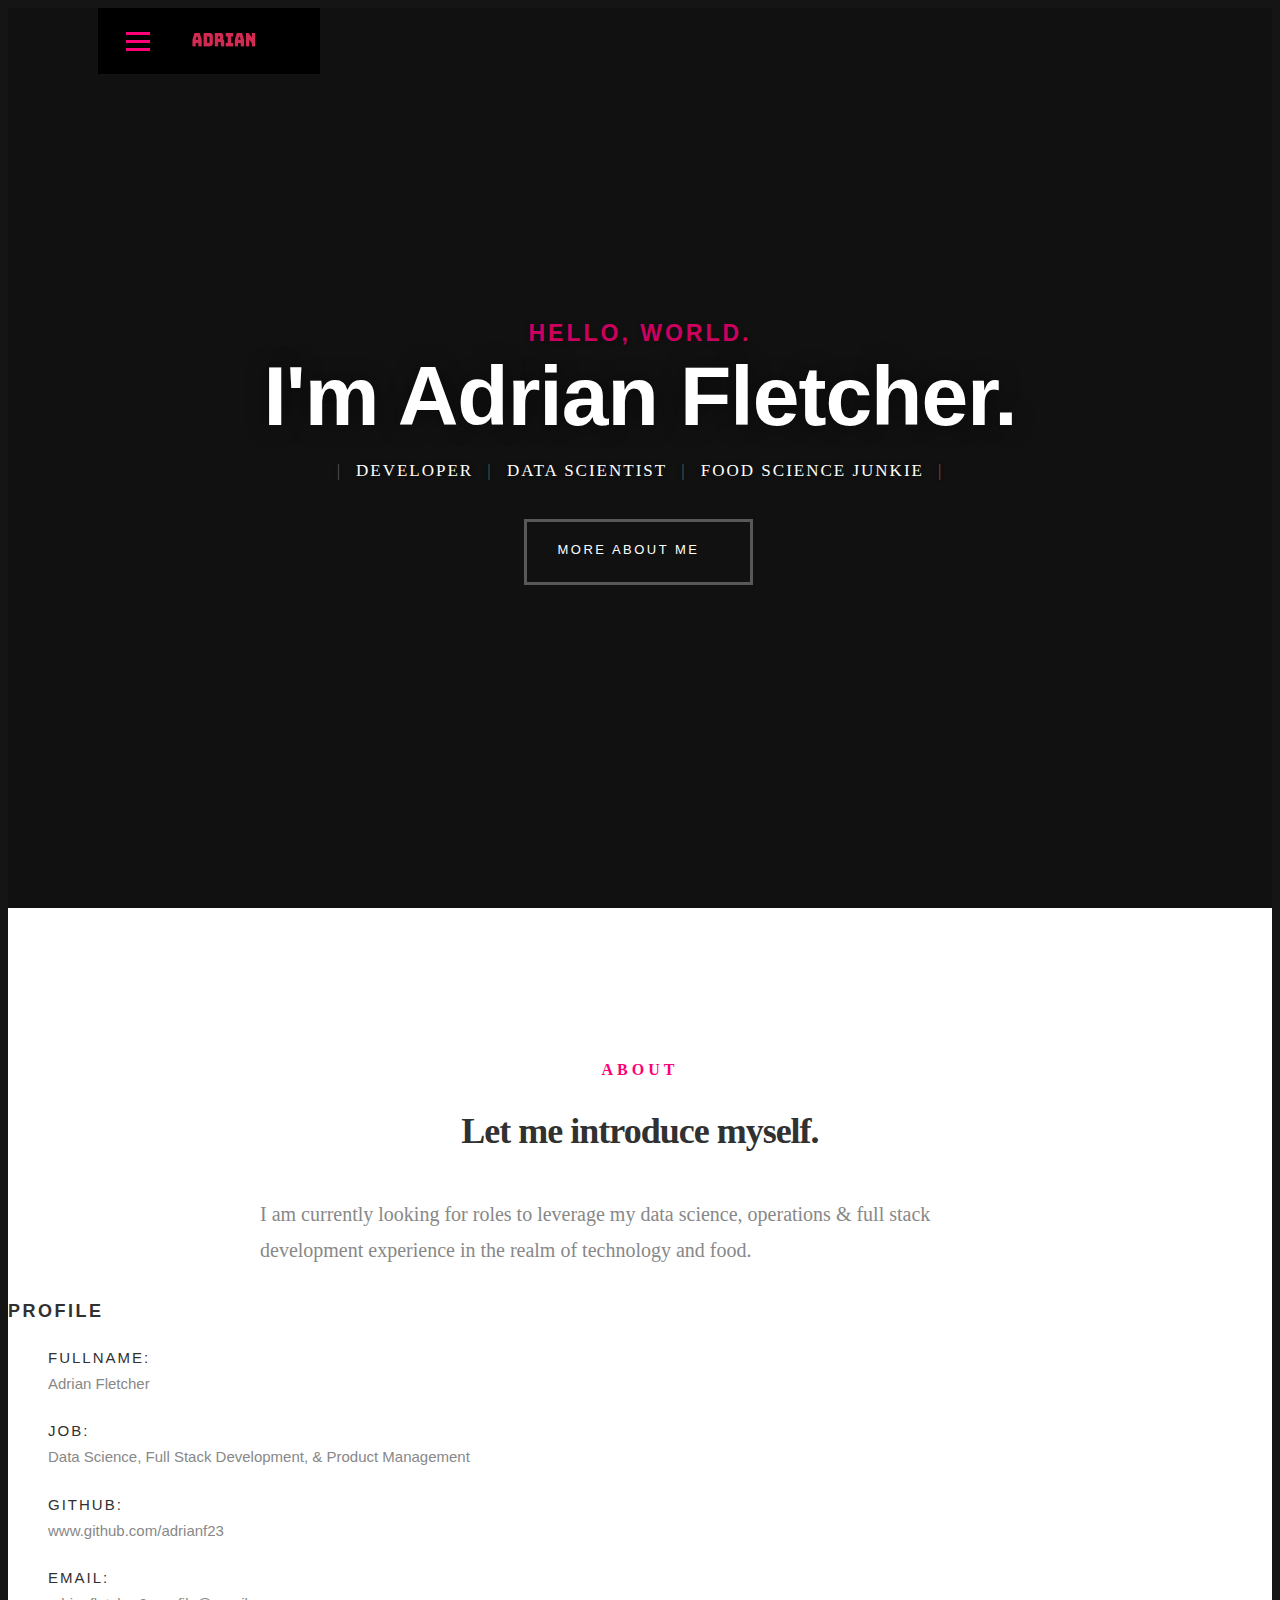
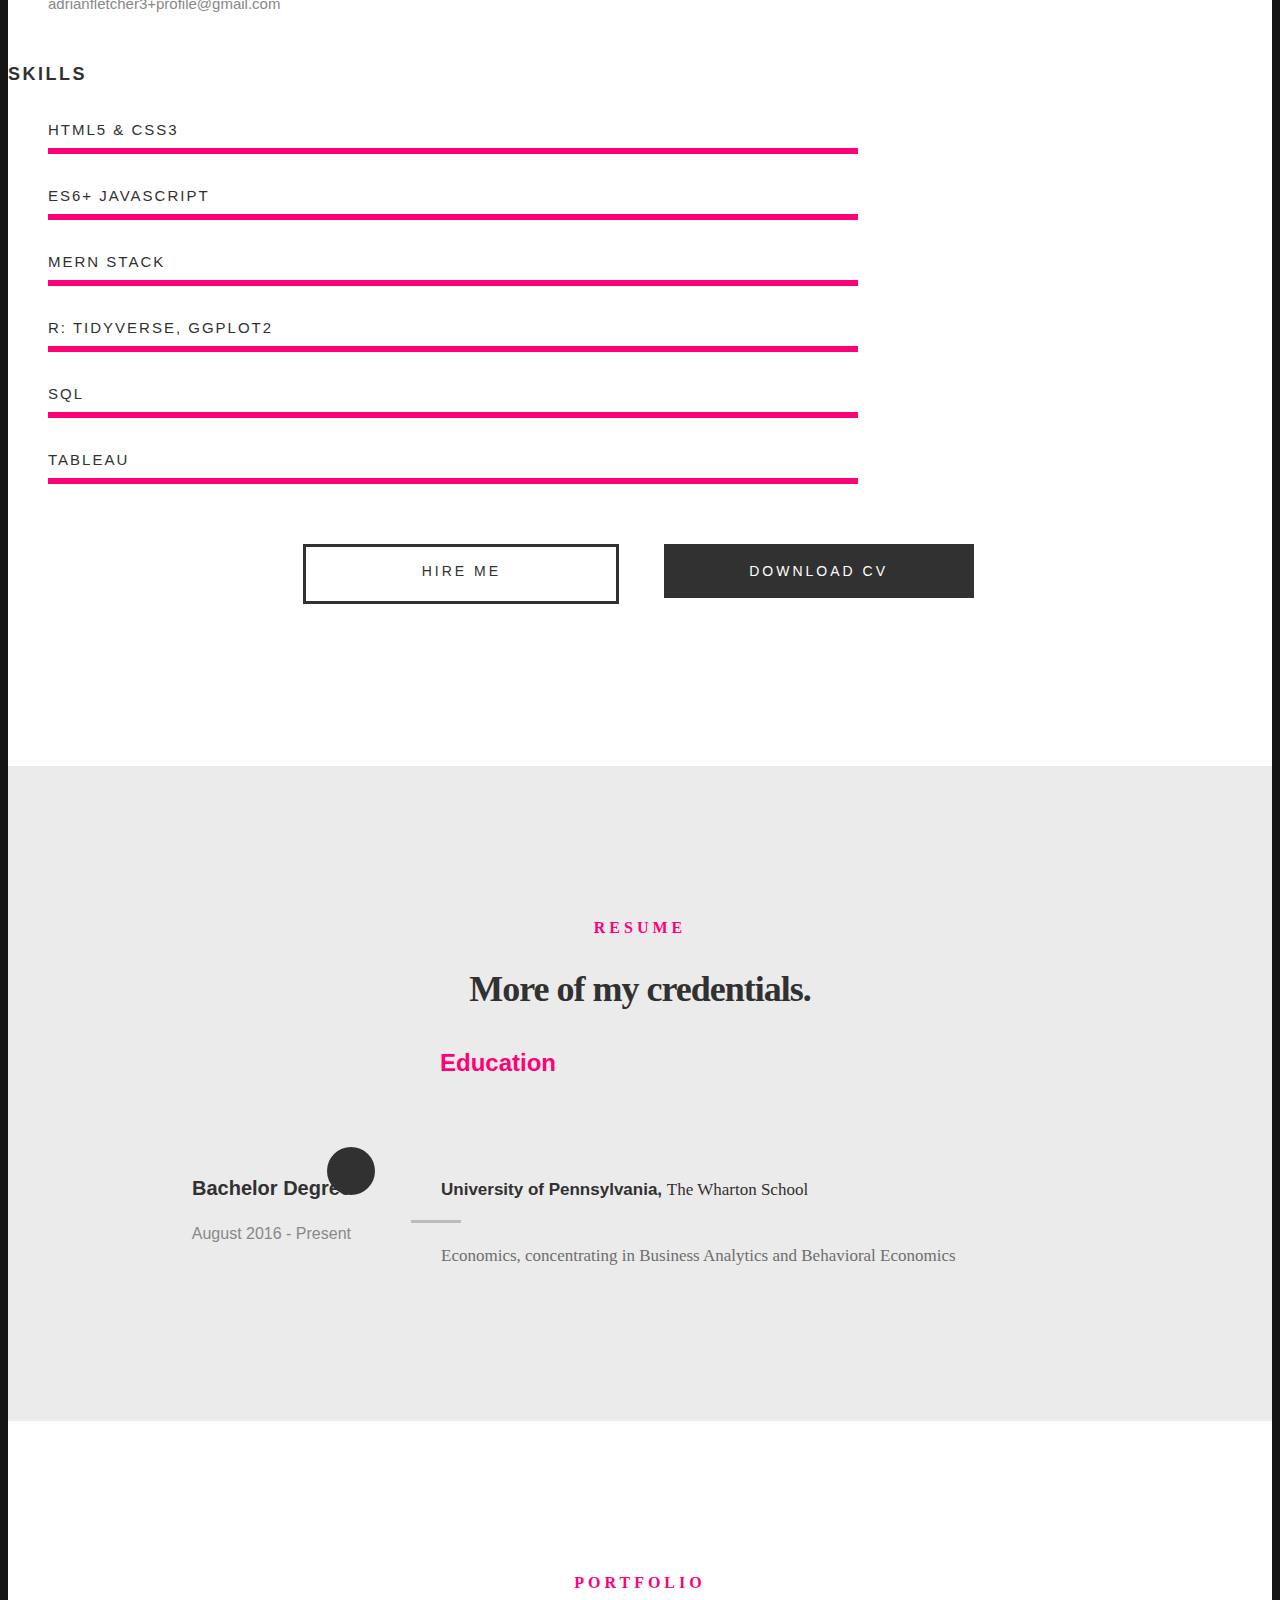
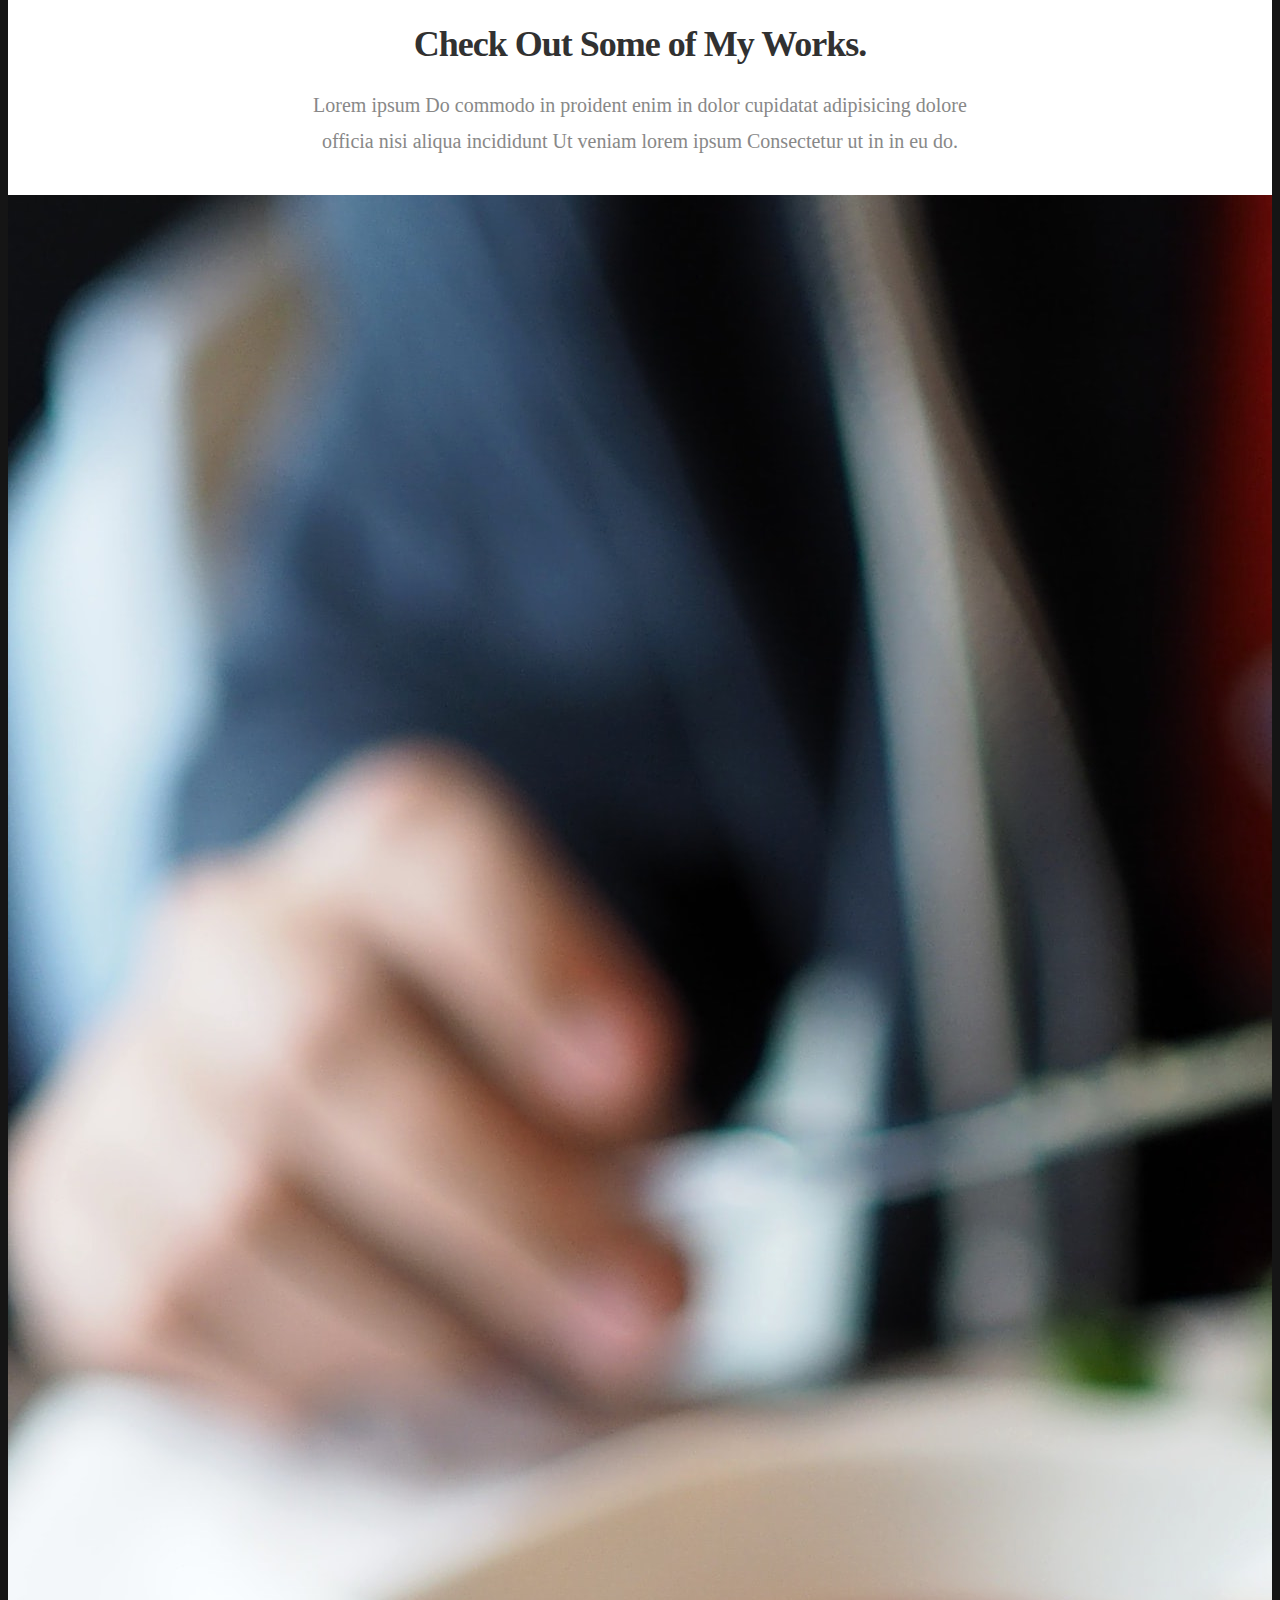
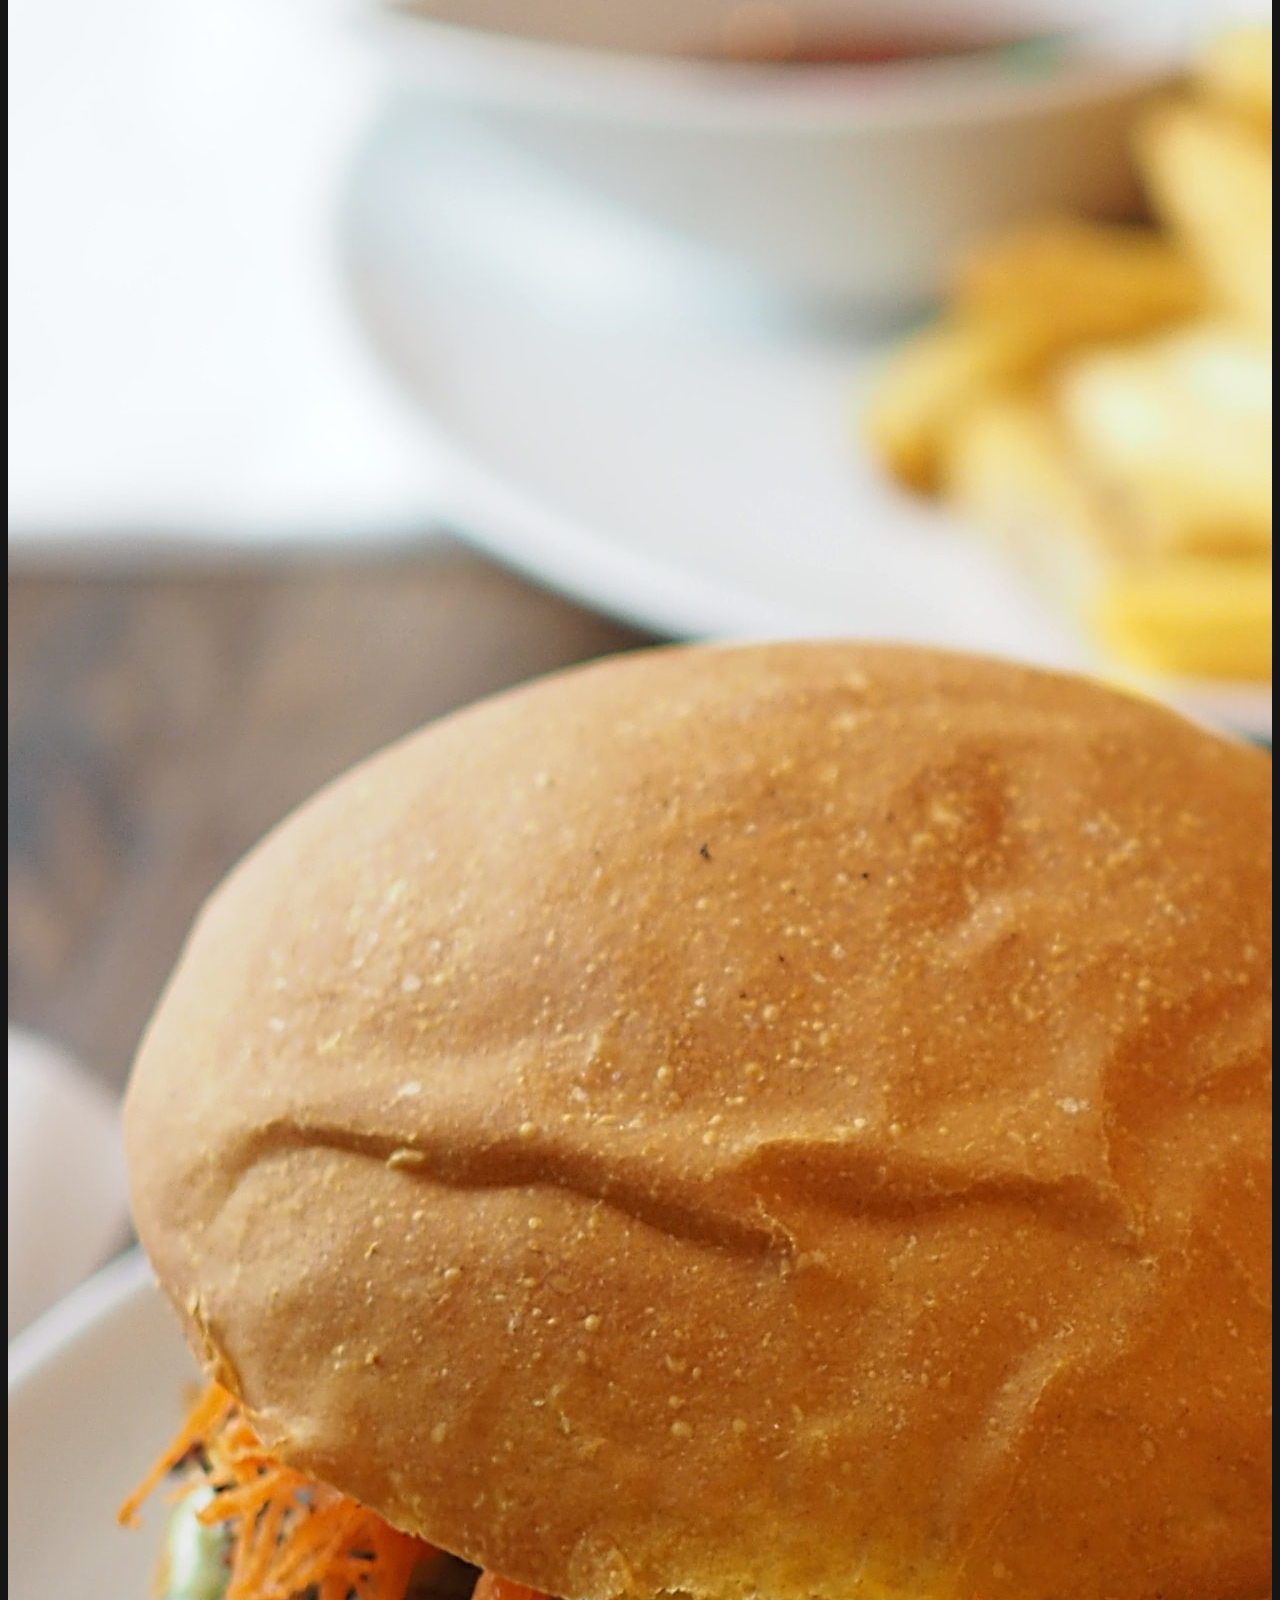
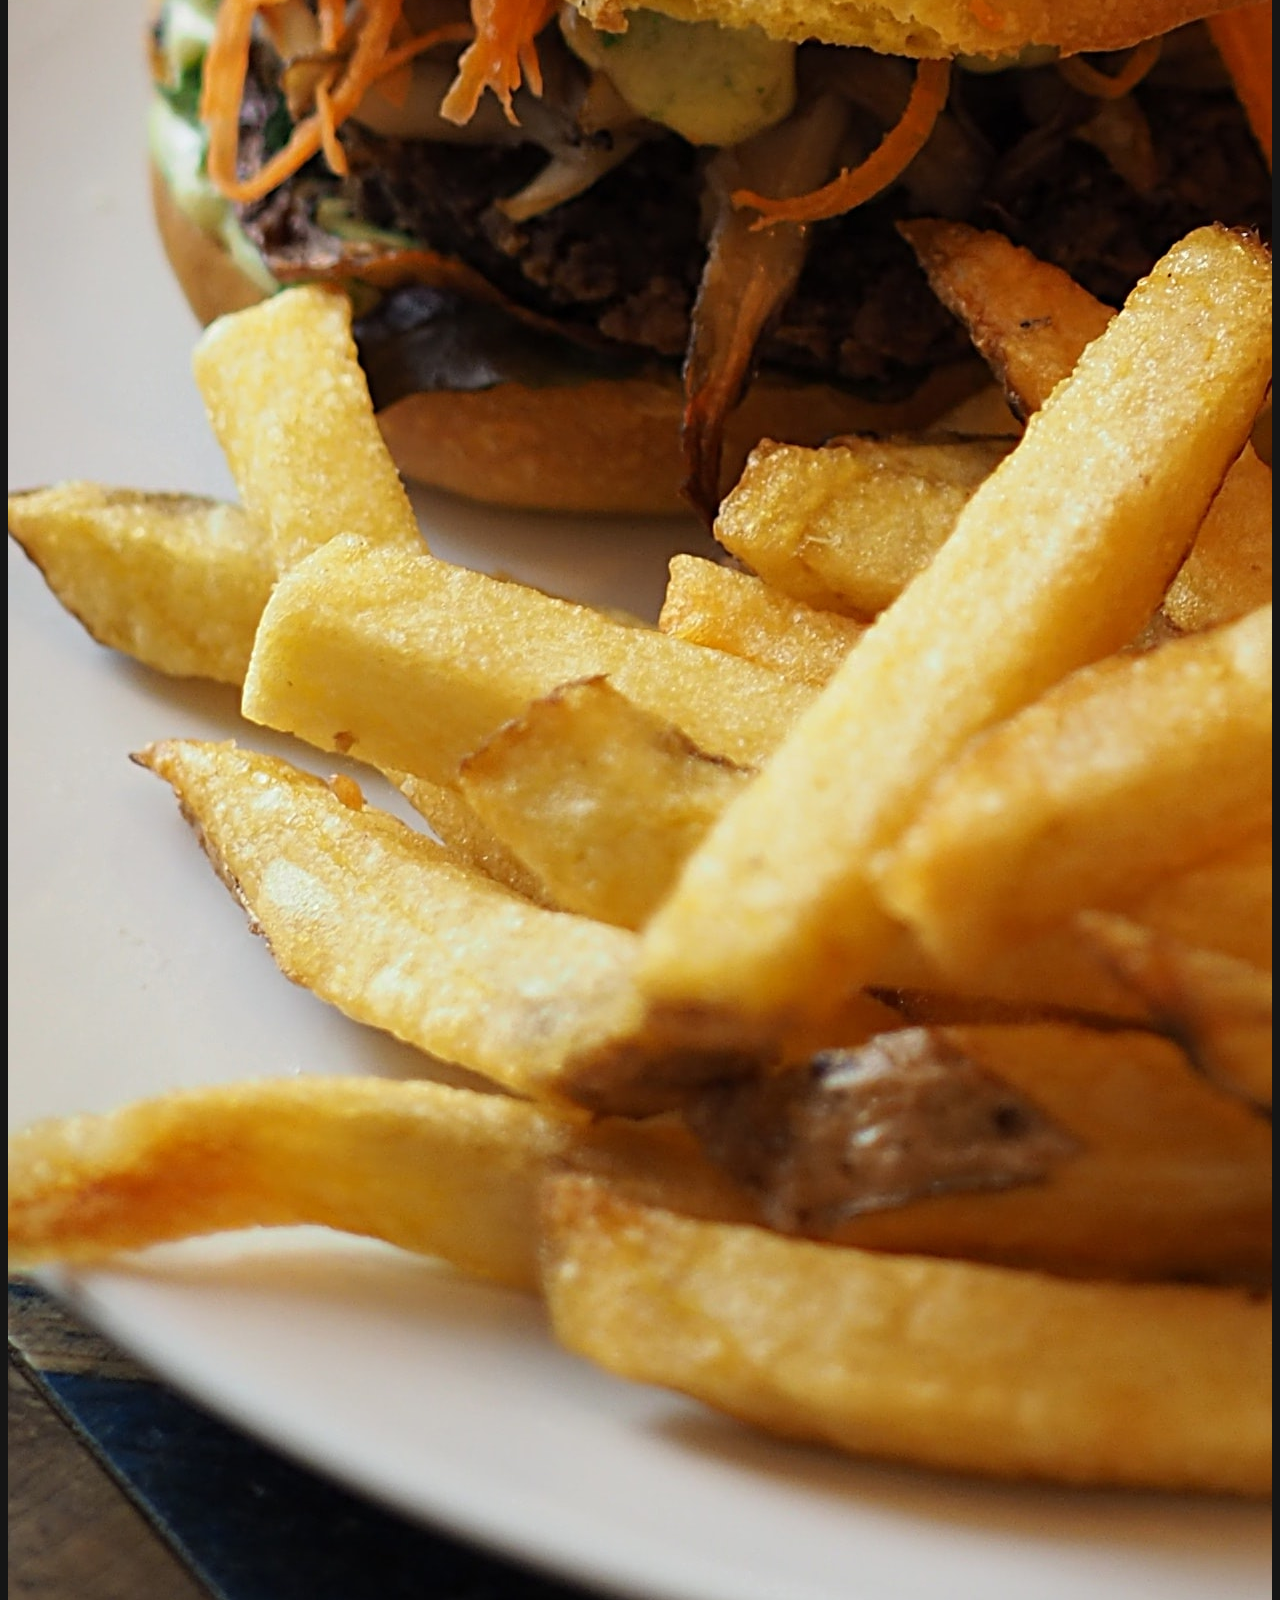
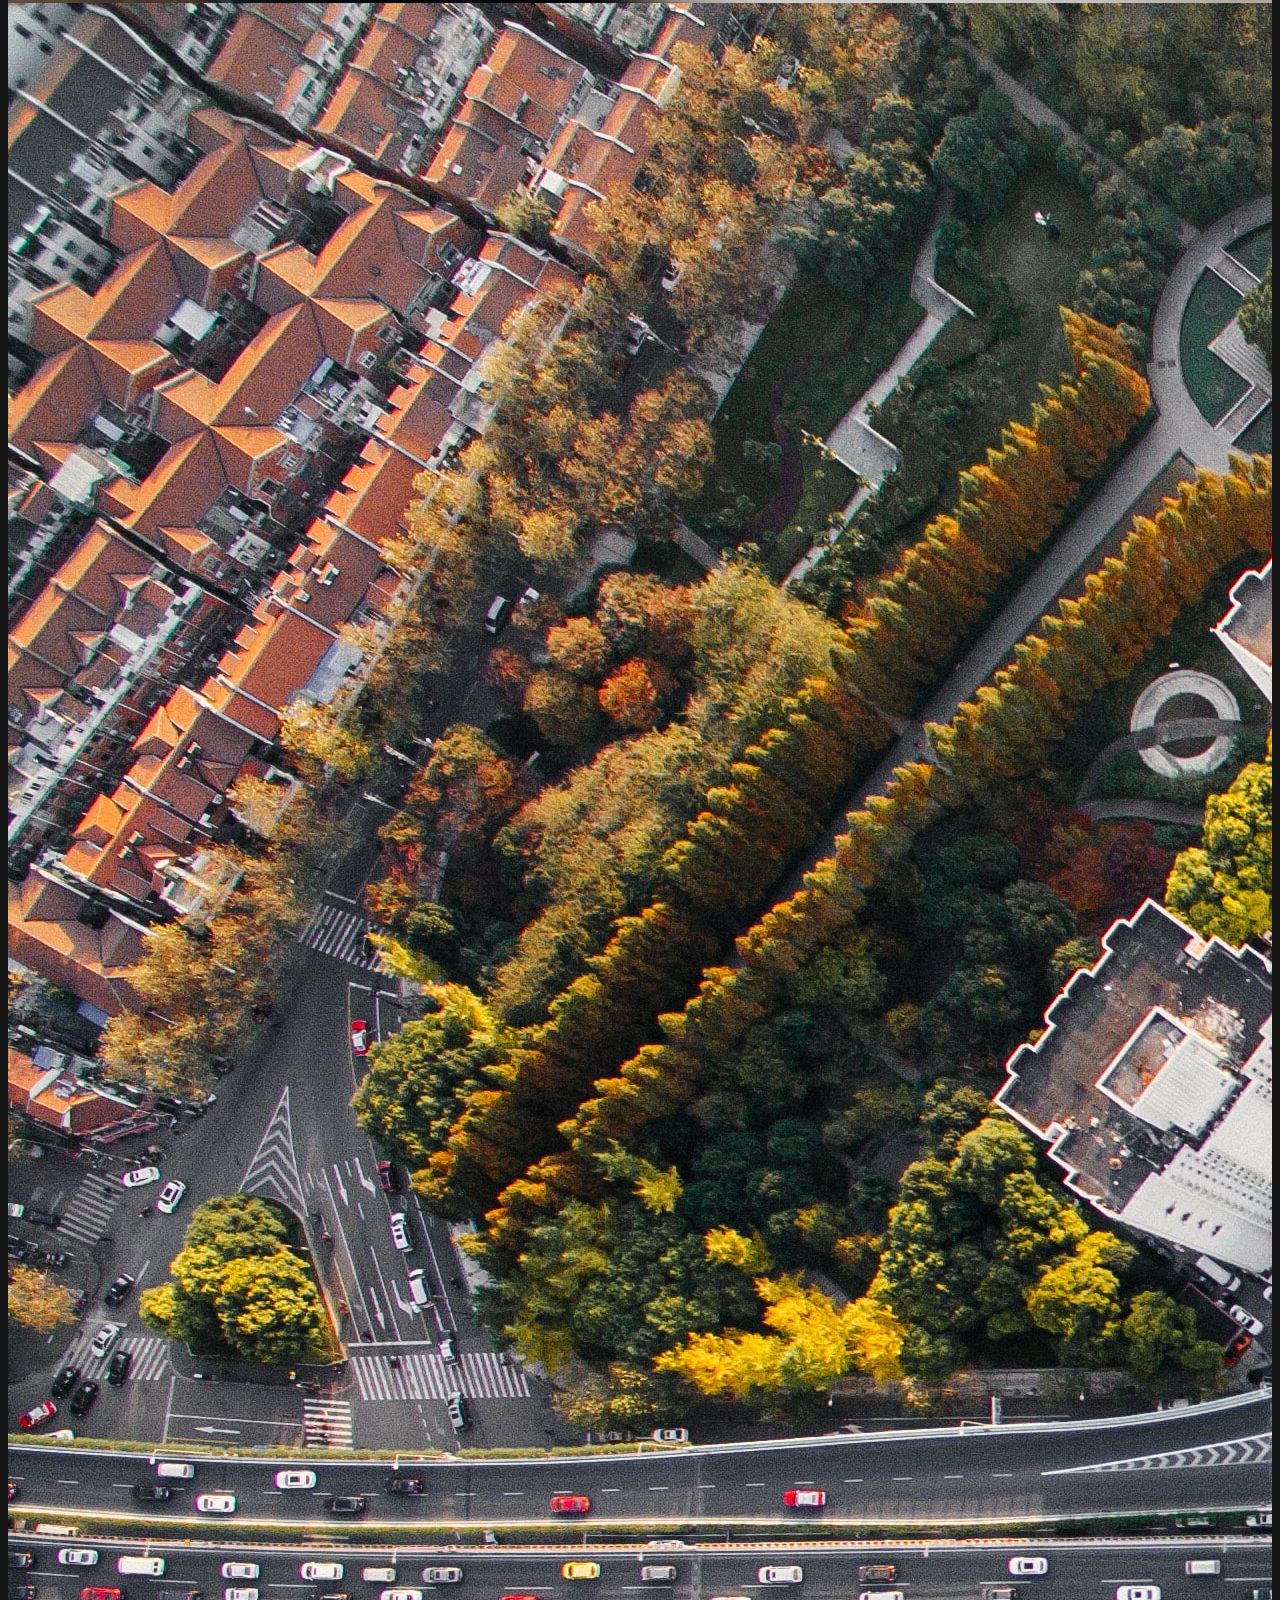
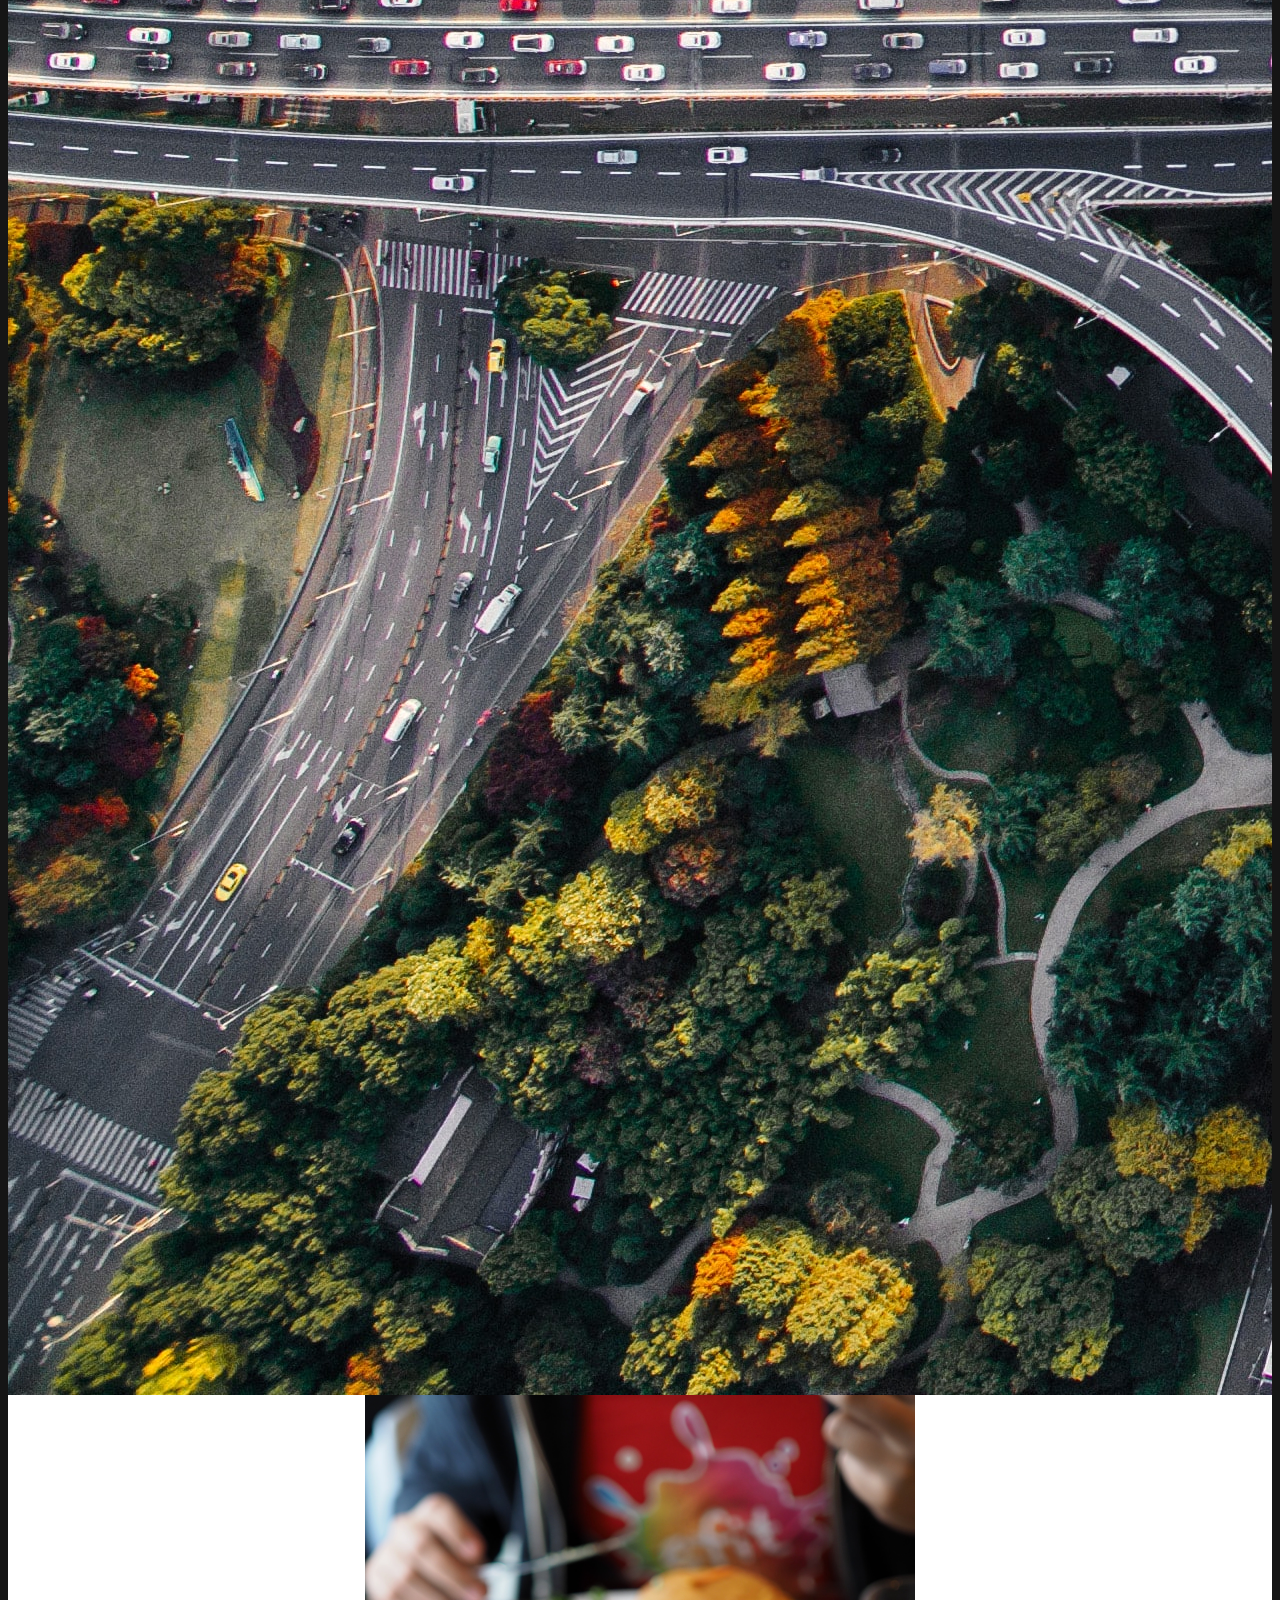
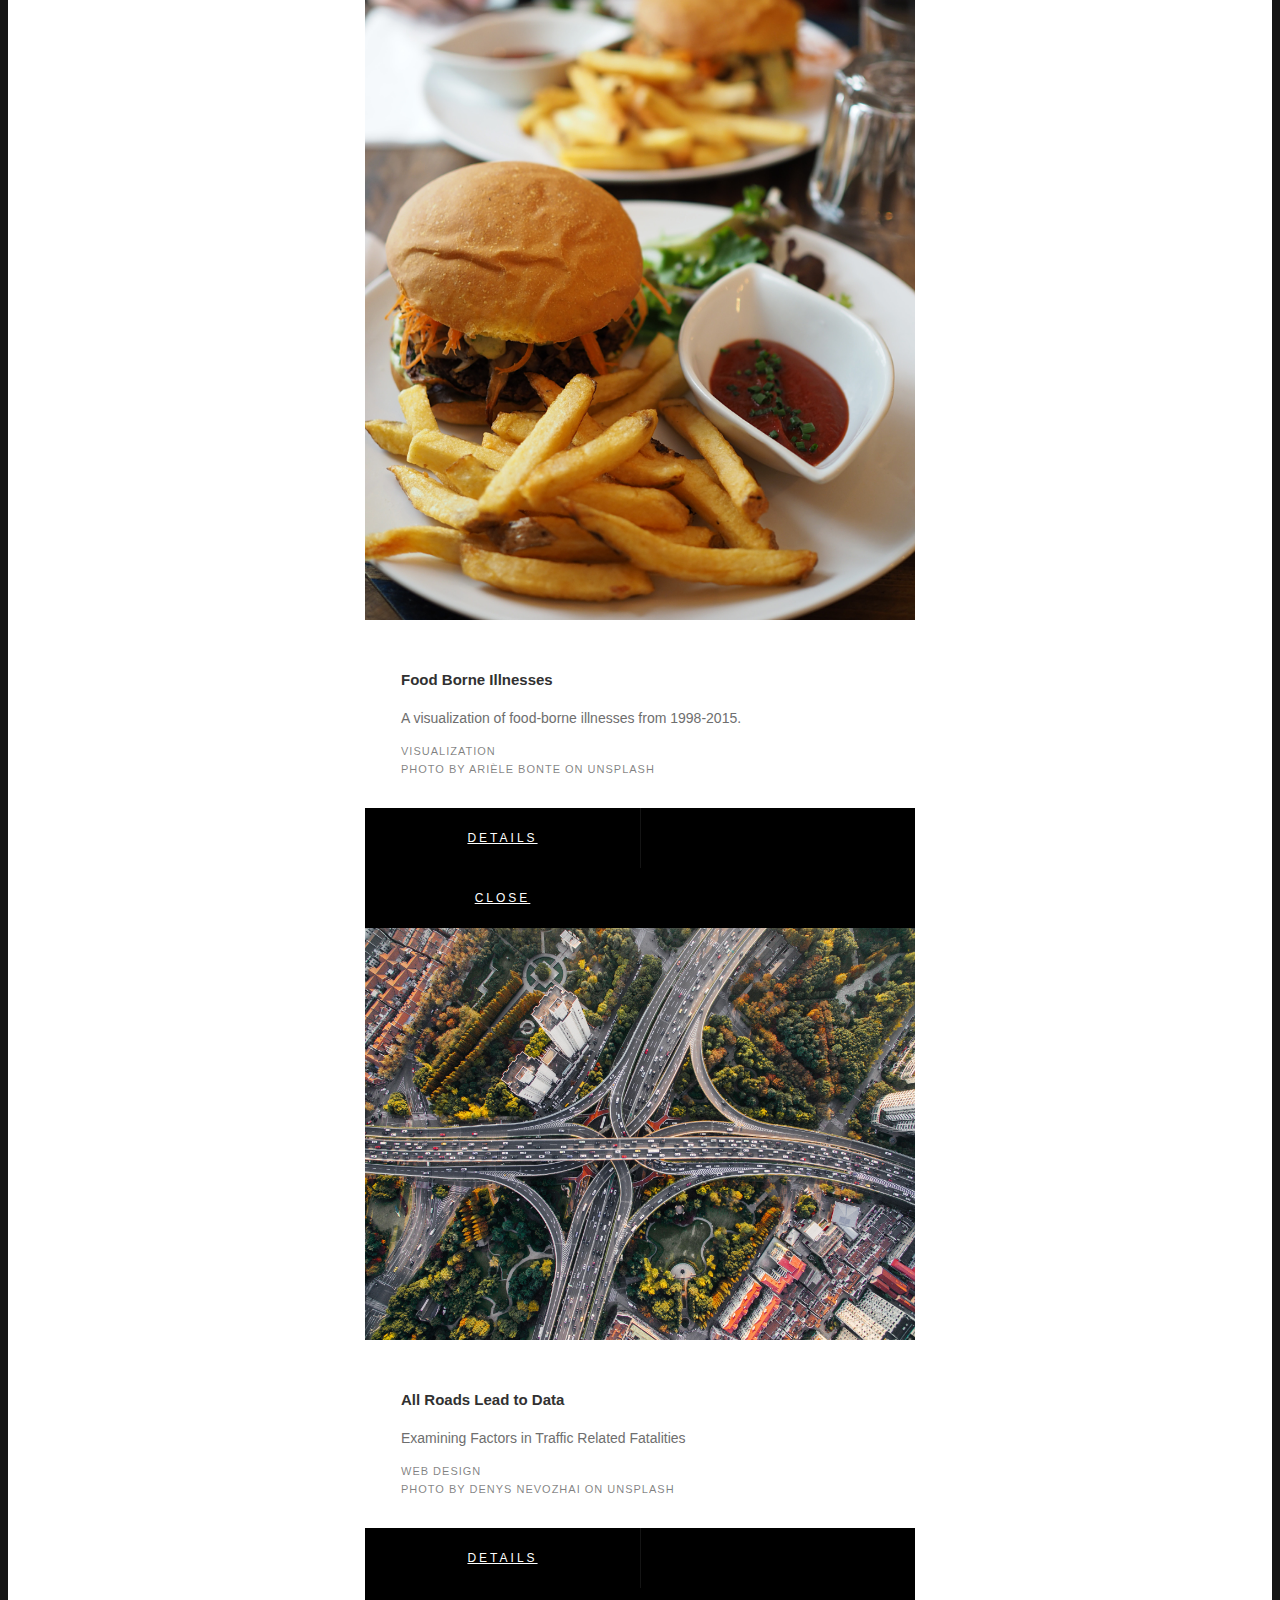
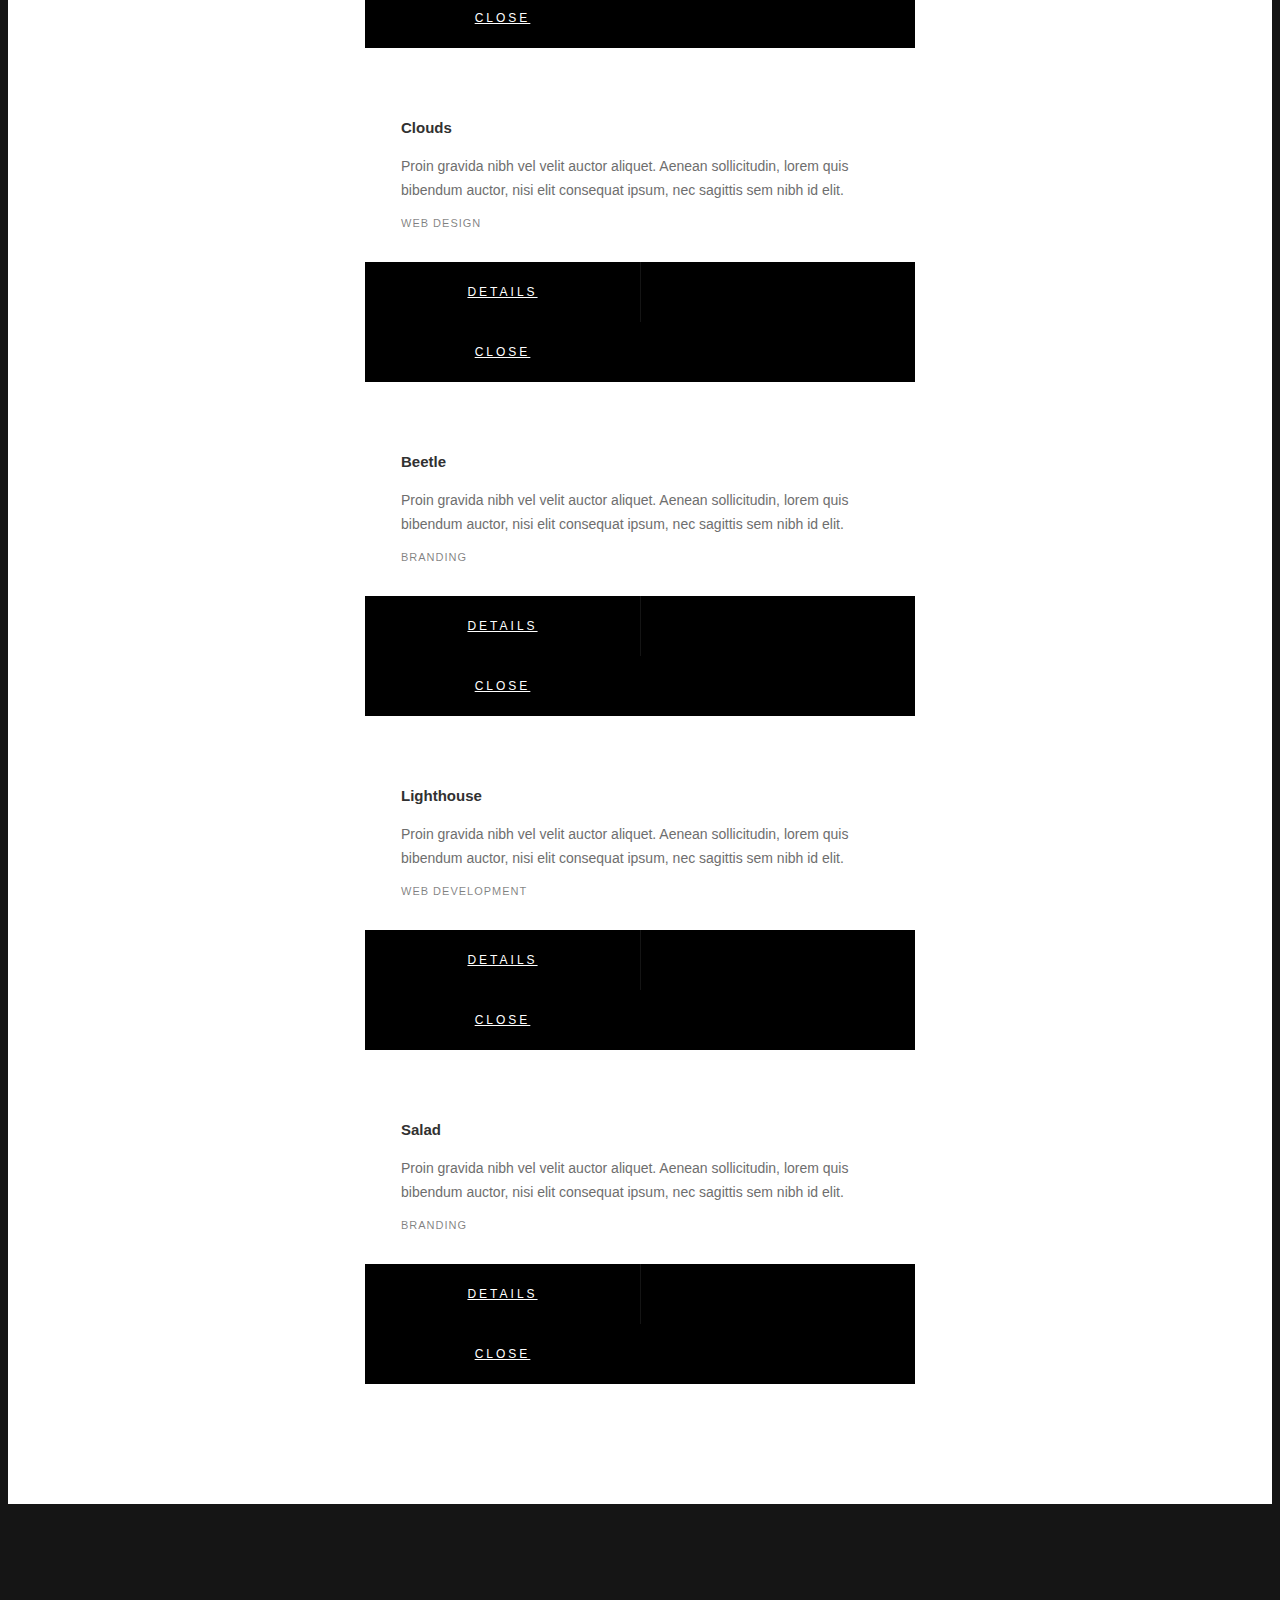
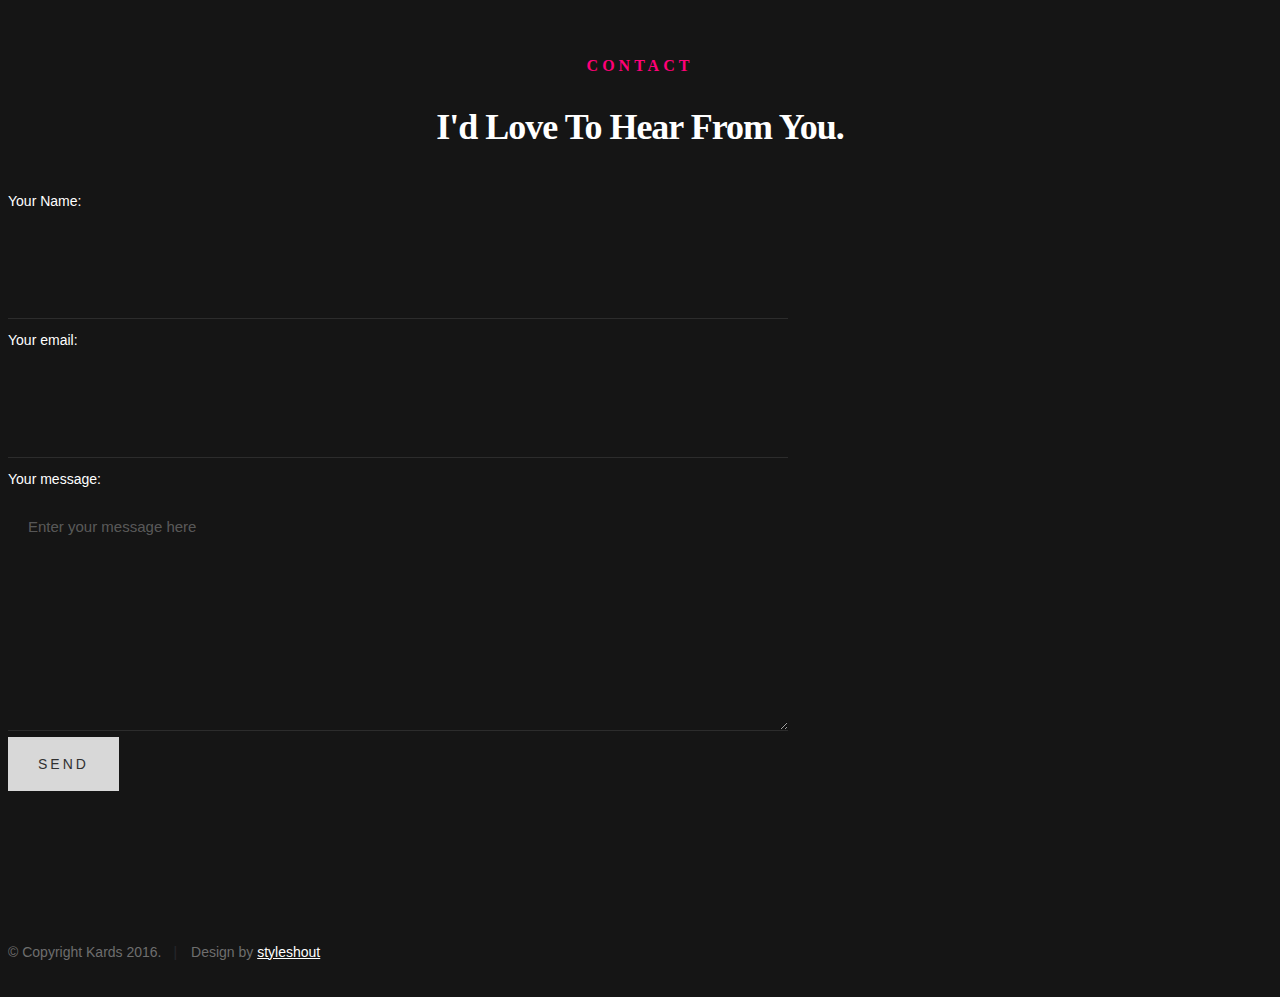
==== commit a5a08d1b: "Updates to layout" ====
--- a/index.html
+++ b/index.html
@@ -119,7 +119,7 @@
 
           <div class="intro-info">
 
-            <img src="images/professional-pic-1.jpg" alt="Profile Picture">
+            <!-- <img src="images/professional-pic-1.jpg" alt="Profile Picture"> -->
 
             <p class="lead">I am currently looking for roles to leverage my data
               science, operations &amp; full stack development experience in the
@@ -134,24 +134,24 @@
         <div class="col-six tab-full">
 
           <h3>Profile</h3>
-          <p>A briew overview.</p>
+          <!-- <p>A briew overview.</p> -->
 
           <ul class="info-list">
             <li>
               <strong>Fullname:</strong>
               <span>Adrian Fletcher</span>
             </li>
-            <li>
+            <!-- <li>
               <strong>Birth Date:</strong>
               <span>November 1997</span>
+            </li> -->
+            <li>
+              <strong>Job:</strong>
+              <span>Data Science, Full Stack Development, &amp; Product Management</span>
             </li>
             <li>
-              <strong>Job:</strong>
-              <span>Product Management, Development</span>
-            </li>
-            <li>
-              <strong>Website:</strong>
-              <span>www.adrianf23.github.io/profile</span>
+              <strong>Github:</strong>
+              <span>www.github.com/adrianf23</span>
             </li>
             <li>
               <strong>Email:</strong>
@@ -165,30 +165,37 @@
         <div class="col-six tab-full">
 
           <h3>Skills</h3>
-          <p>These are a few of my skills with a ranking of my proficiency.</p>
+          <!-- <p>These are a few of my skills</p> -->
 
           <ul class="skill-bars">
             <li>
-              <div class="progress percent85"><span>85%</span></div>
-              <strong>HTML5</strong>
+              <div class="progress percent100"></div>
+              <strong>HTML5 &amp; CSS3</strong>
             </li>
             <li>
-              <div class="progress percent65"><span>65%</span></div>
-              <strong>CSS3</strong>
+              <div class="progress percent100"></div>
+              <strong>ES6+ JavaScript</strong>
             </li>
             <li>
-              <div class="progress percent65"><span>65%</span></div>
-              <strong>JavaScript</strong>
+              <div class="progress percent100"></div>
+              <strong>MERN Stack</strong>
             </li>
             <li>
-              <div class="progress percent80"><span>80%</span></div>
-              <strong>R</strong>
+              <div class="progress percent100"></div>
+              <strong>R: Tidyverse, ggplot2 </strong>
             </li>
             <li>
-
-              <div class="progress percent75"><span>75%</span></div>
+              <div class="progress percent100"></div>
               <strong>SQL</strong>
             </li>
+            <li>
+              <div class="progress percent100"></div>
+              <strong>Tableau</strong>
+            </li>
+            <!-- <li>
+              <div class="progress percent65"><span>65%</span></div>
+              <strong></strong>
+            </li> -->
 
           </ul> <!-- /skill-bars -->
 
@@ -409,13 +416,13 @@
 
             <div class="bgrid folio-item">
               <div class="item-wrap">
-                <img src="images/portfolio/liberty.jpg" alt="Liberty">
+                <img src="images/portfolio/food.jpg" alt="Food">
                 <a href="#modal-01" class="overlay">
                   <div class="folio-item-table">
                     <div class="folio-item-cell">
-                      <h3 class="folio-title">Liberty</h3>
+                      <h3 class="folio-title">Food Borne Illnesses</h3>
                       <span class="folio-types">
-                        Graphic Design
+                        Visualization
                       </span>
                     </div>
                   </div>
@@ -425,13 +432,13 @@
 
             <div class="bgrid folio-item">
               <div class="item-wrap">
-                <img src="images/portfolio/shutterbug.jpg" alt="Shutterbug">
+                <img src="images/portfolio/traffic.jpg" alt="Traffic">
                 <a href="#modal-02" class="overlay">
                   <div class="folio-item-table">
                     <div class="folio-item-cell">
-                      <h3 class="folio-title">Shutterbug</h3>
+                      <h3 class="folio-title">All Roads Lead to Data</h3>
                       <span class="folio-types">
-                        Web Design
+                        Visualization, Logistic Regression &amp; Random Forest
                       </span>
                     </div>
                   </div>
@@ -439,7 +446,7 @@
               </div>
             </div> <!-- /folio-item -->
 
-            <div class="bgrid folio-item">
+            <!-- <div class="bgrid folio-item">
               <div class="item-wrap">
                 <img src="images/portfolio/clouds.jpg" alt="Clouds">
                 <a href="#modal-03" class="overlay">
@@ -453,9 +460,10 @@
                   </div>
                 </a>
               </div>
-            </div> <!-- /folio-item -->
-
-            <div class="bgrid folio-item">
+            </div>  -->
+            <!-- /folio-item -->
+
+            <!-- <div class="bgrid folio-item">
               <div class="item-wrap">
                 <img src="images/portfolio/beetle.jpg" alt="Beetle">
                 <a href="#modal-04" class="overlay">
@@ -469,9 +477,10 @@
                   </div>
                 </a>
               </div>
-            </div> <!-- /folio-item -->
-
-            <div class="bgrid folio-item">
+            </div>  -->
+            <!-- /folio-item -->
+
+            <!-- <div class="bgrid folio-item">
               <div class="item-wrap">
                 <img src="images/portfolio/lighthouse.jpg" alt="Lighthouse">
                 <a href="#modal-05" class="overlay">
@@ -485,9 +494,10 @@
                   </div>
                 </a>
               </div>
-            </div> <!-- /folio-item -->
-
-            <div class="bgrid folio-item">
+            </div>  -->
+            <!-- /folio-item -->
+
+            <!-- <div class="bgrid folio-item">
               <div class="item-wrap">
                 <img src="images/portfolio/salad.jpg" alt="Salad">
                 <a href="#modal-06" class="overlay">
@@ -501,25 +511,27 @@
                   </div>
                 </a>
               </div>
-            </div> <!-- /folio-item -->
+            </div>  -->
+            <!-- /folio-item -->
 
             <!-- modal popups - begin
 	            ============================================================= -->
             <div id="modal-01" class="popup-modal slider mfp-hide">
 
               <div class="media">
-                <img src="images/portfolio/modals/m-liberty.jpg" alt="" />
+                <img src="images/portfolio/modals/m-food.jpg" alt="Food" />
               </div>
 
               <div class="description-box">
-                <h4>Liberty</h4>
-                <p>Proin gravida nibh vel velit auctor aliquet. Aenean sollicitudin, lorem quis bibendum auctor, nisi elit consequat ipsum, nec sagittis sem nibh id elit.</p>
-
-                <div class="categories">Web Development</div>
+                <h4>Food Borne Illnesses</h4>
+                <p>A visualization of food-borne illnesses from 1998-2015.</p>
+
+                <div class="categories">Visualization</div>
+                <div class="categories">Photo by Arièle Bonte on Unsplash</div>
               </div>
 
               <div class="link-box">
-                <a href="http://www.behance.net">Details</a>
+                <a href="https://github.com/Adrianf23/Data-Science-Projects/tree/master/food-borne-illnesses" target="_blank">Details</a>
                 <a href="#" class="popup-modal-dismiss">Close</a>
               </div>
 
@@ -528,18 +540,19 @@
             <div id="modal-02" class="popup-modal slider mfp-hide">
 
               <div class="media">
-                <img src="images/portfolio/modals/m-shutterbug.jpg" alt="" />
+                <img src="images/portfolio/modals/m-traffic.jpg" alt="" />
               </div>
 
               <div class="description-box">
-                <h4>Shutterbug</h4>
-                <p>Proin gravida nibh vel velit auctor aliquet. Aenean sollicitudin, lorem quis bibendum auctor, nisi elit consequat ipsum, nec sagittis sem nibh id elit.</p>
+                <h4>All Roads Lead to Data</h4>
+                <p>Examining Factors in Traffic Related Fatalities</p>
 
                 <div class="categories">Web Design</div>
+                <div class="categories">Photo by Denys Nevozhai on Unsplash</div>
               </div>
 
               <div class="link-box">
-                <a href="http://www.behance.net">Details</a>
+                <a href="https://github.com/Adrianf23/Data-Science-Projects/tree/master/examining-factors-in-tra%EF%AC%83c-related-fatalities" target="_blank">Details</a>
                 <a href="#" class="popup-modal-dismiss">Close</a>
               </div>
 
--- a/css/main.css
+++ b/css/main.css
@@ -1078,7 +1078,7 @@
 }
 
 .skill-bars li .progress {
-  background: #313131;
+  background: #FF0077;
   position: relative;
   height: 100%;
 }
@@ -1741,7 +1741,7 @@
 
 .intro-info .lead {
   text-align: left;
-  padding-left: 13rem;
+  /* padding-left: 13rem; */
 }
 
 .about-content {
@@ -1782,7 +1782,7 @@
   font-family: "poppins-regular", sans-serif;
   color: #888888;
   font-size: 1.5rem;
-  line-height: 1;
+  line-height: 1.5;
 }
 
 .about-content .skill-bars {
@@ -2185,7 +2185,9 @@
 }
 
 .popup-modal img {
-  vertical-align: bottom;
+  /* vertical-align: bottom; */
+  width: 100%;
+  height: auto;
 }
 
 .popup-modal .description-box {
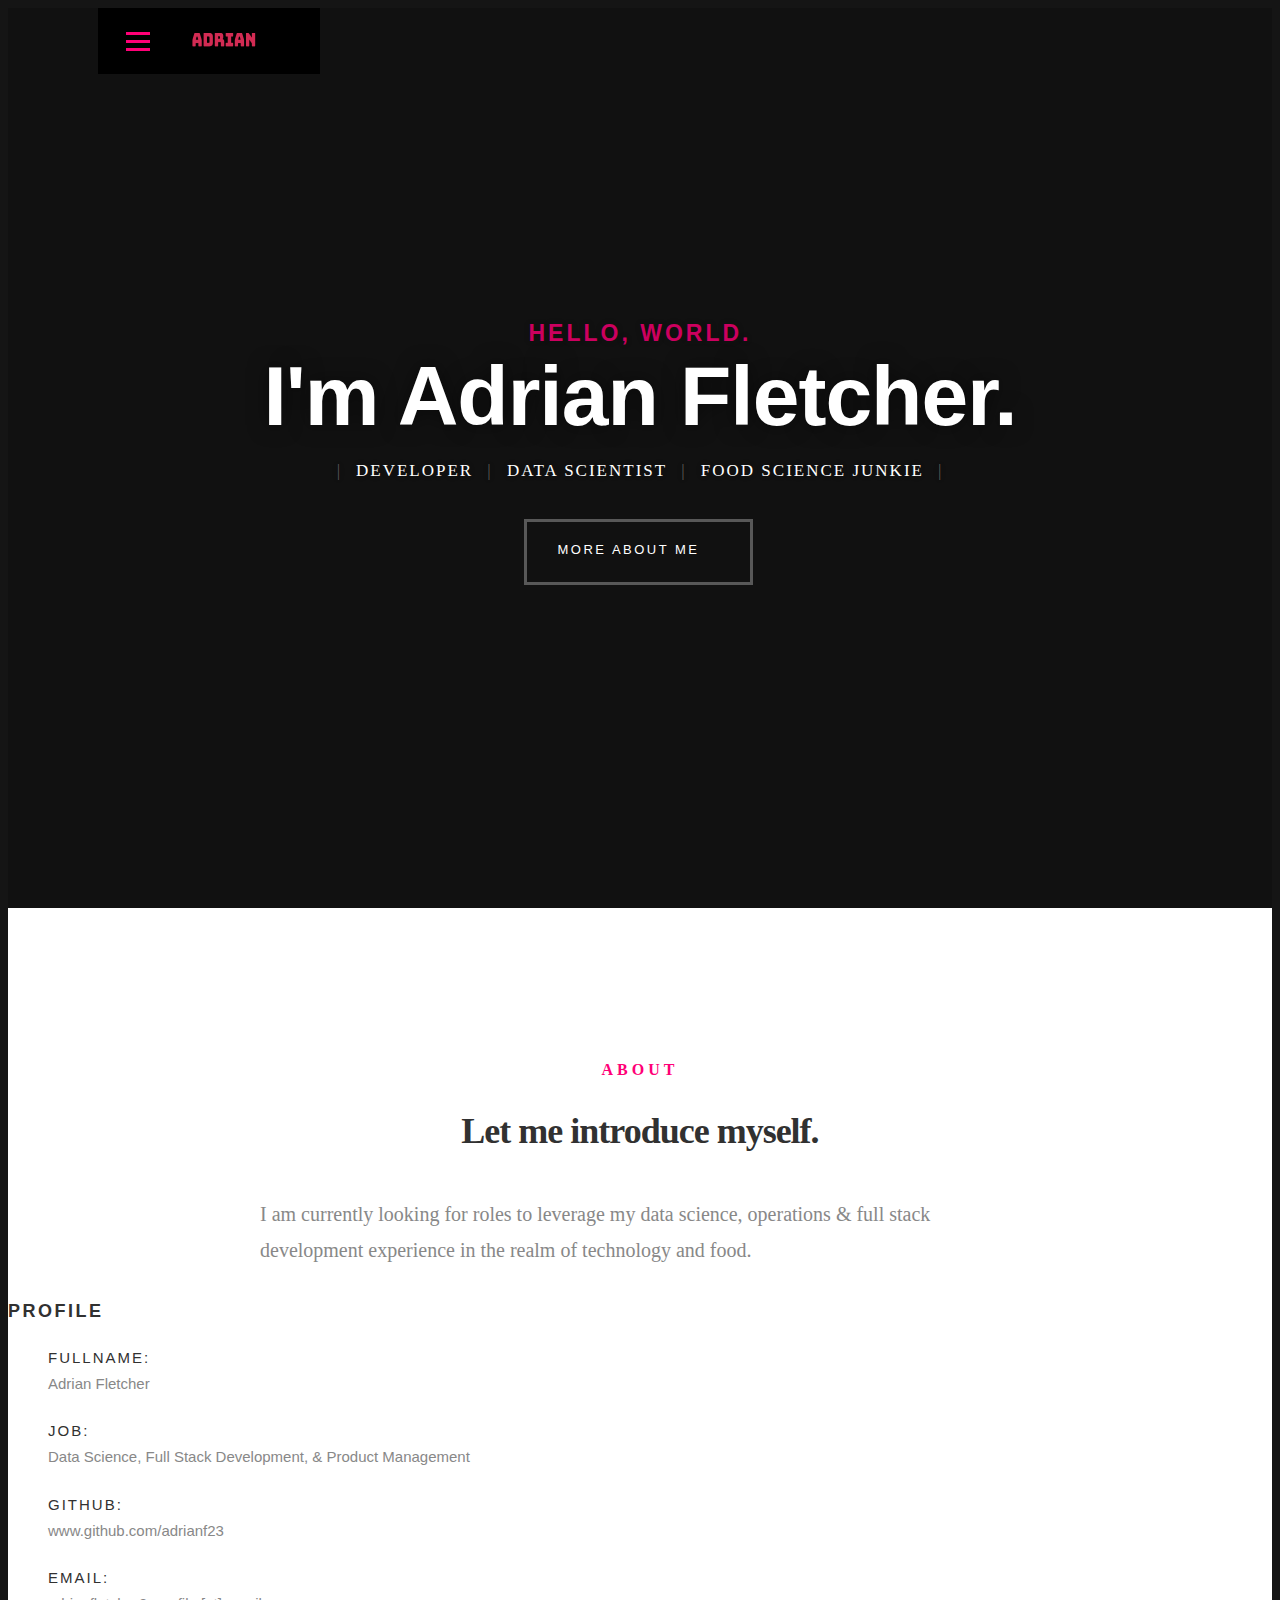
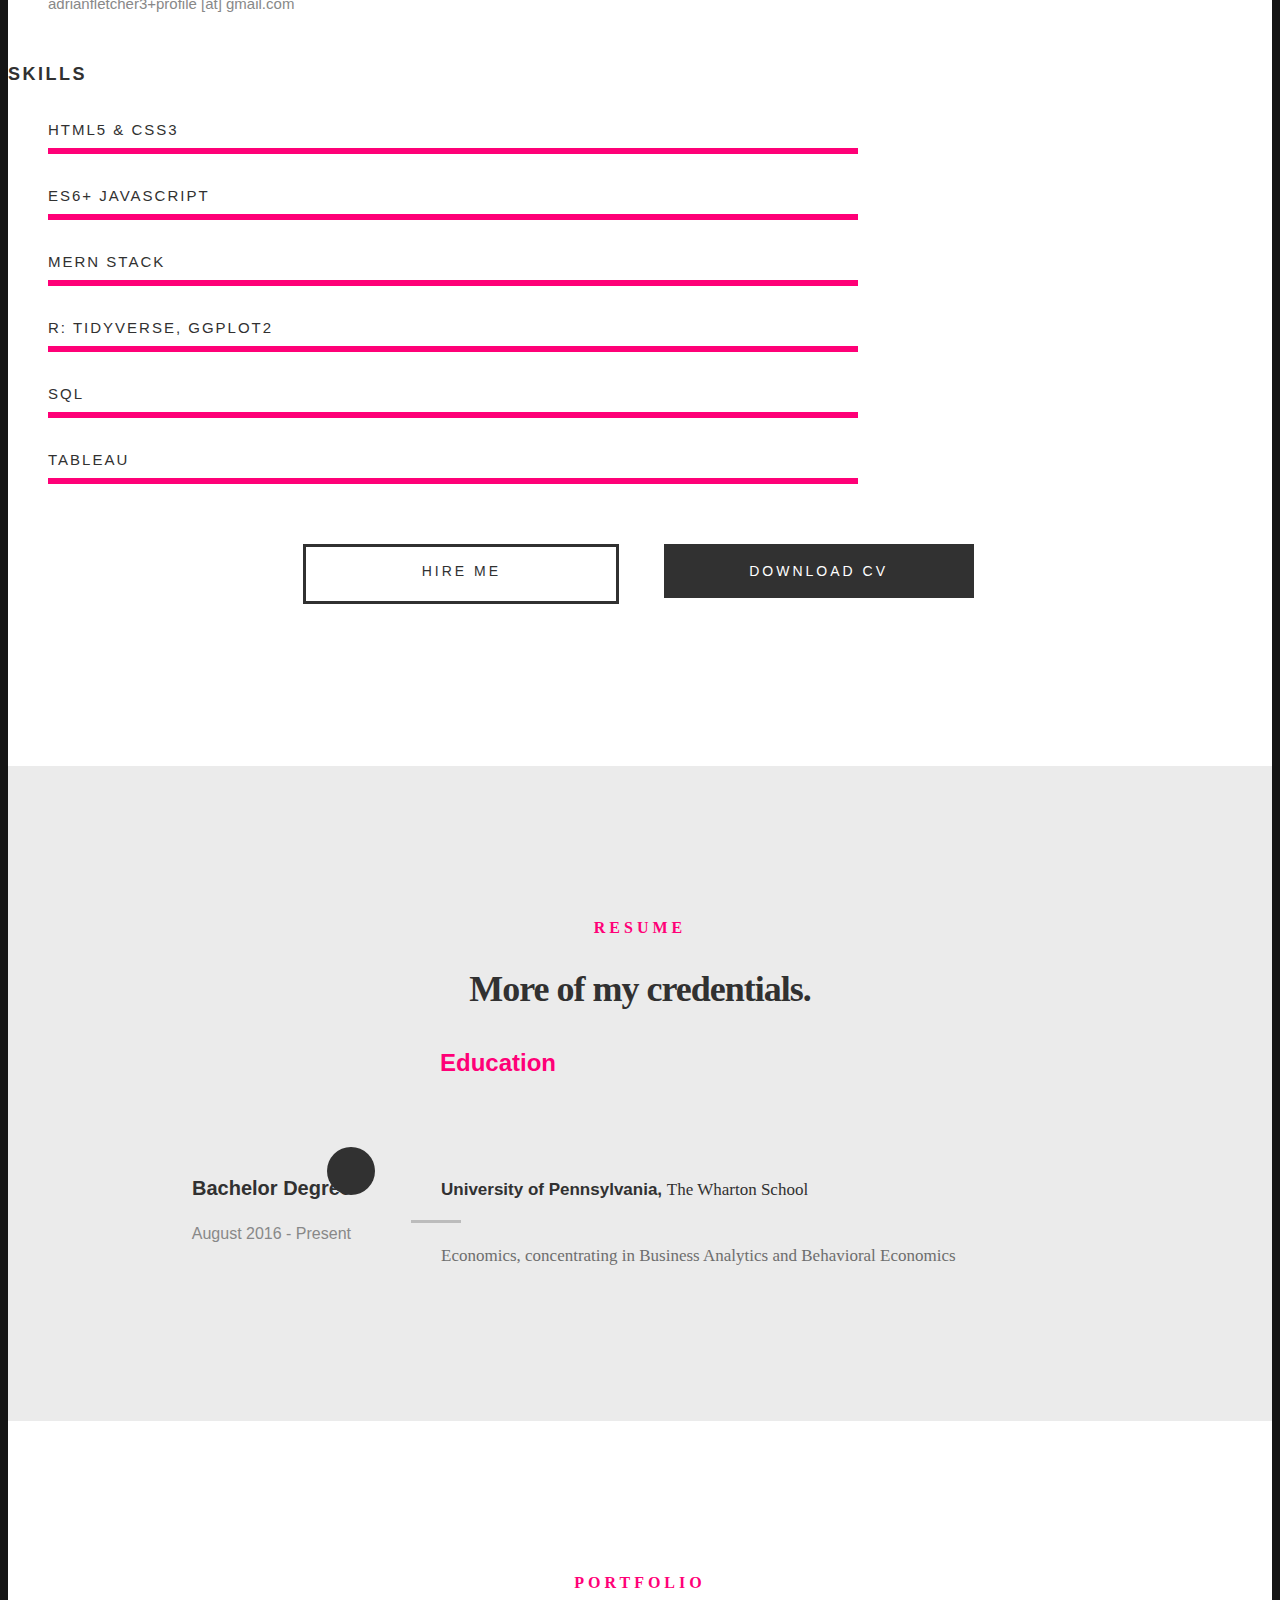
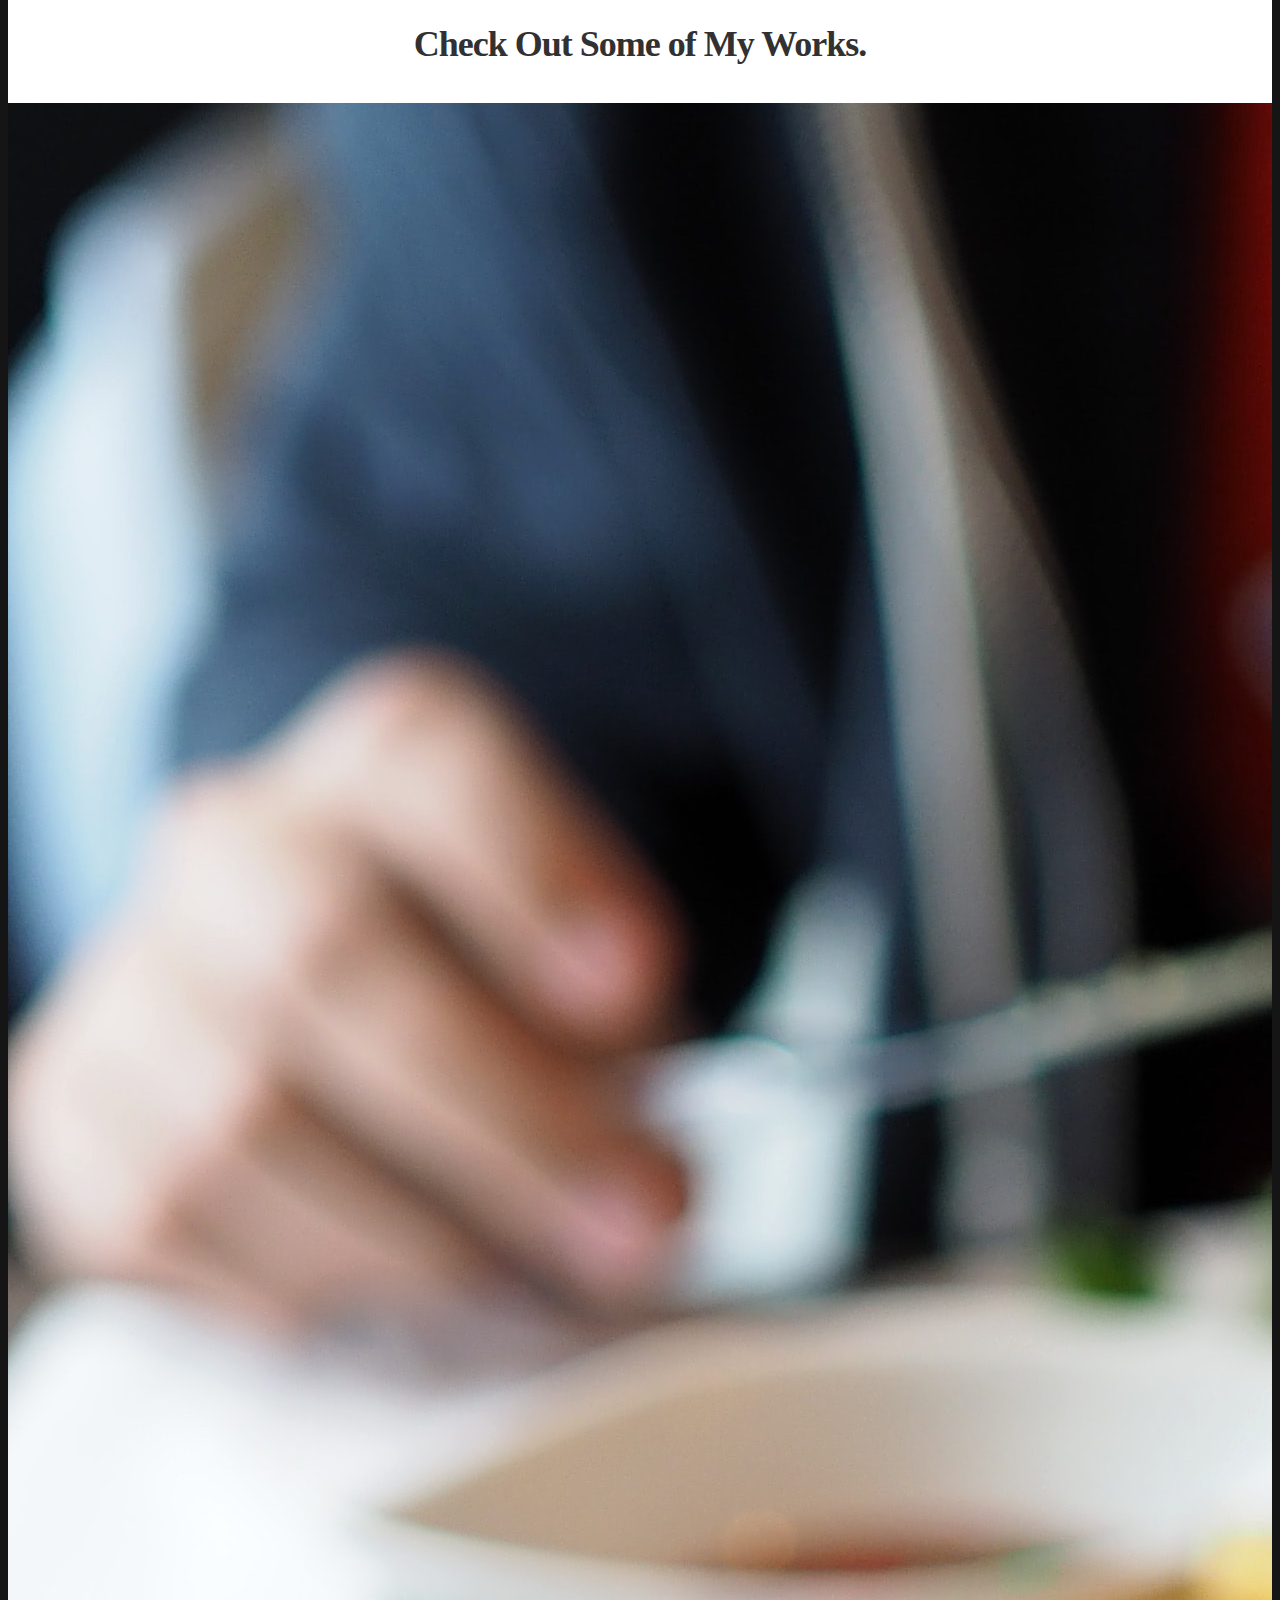
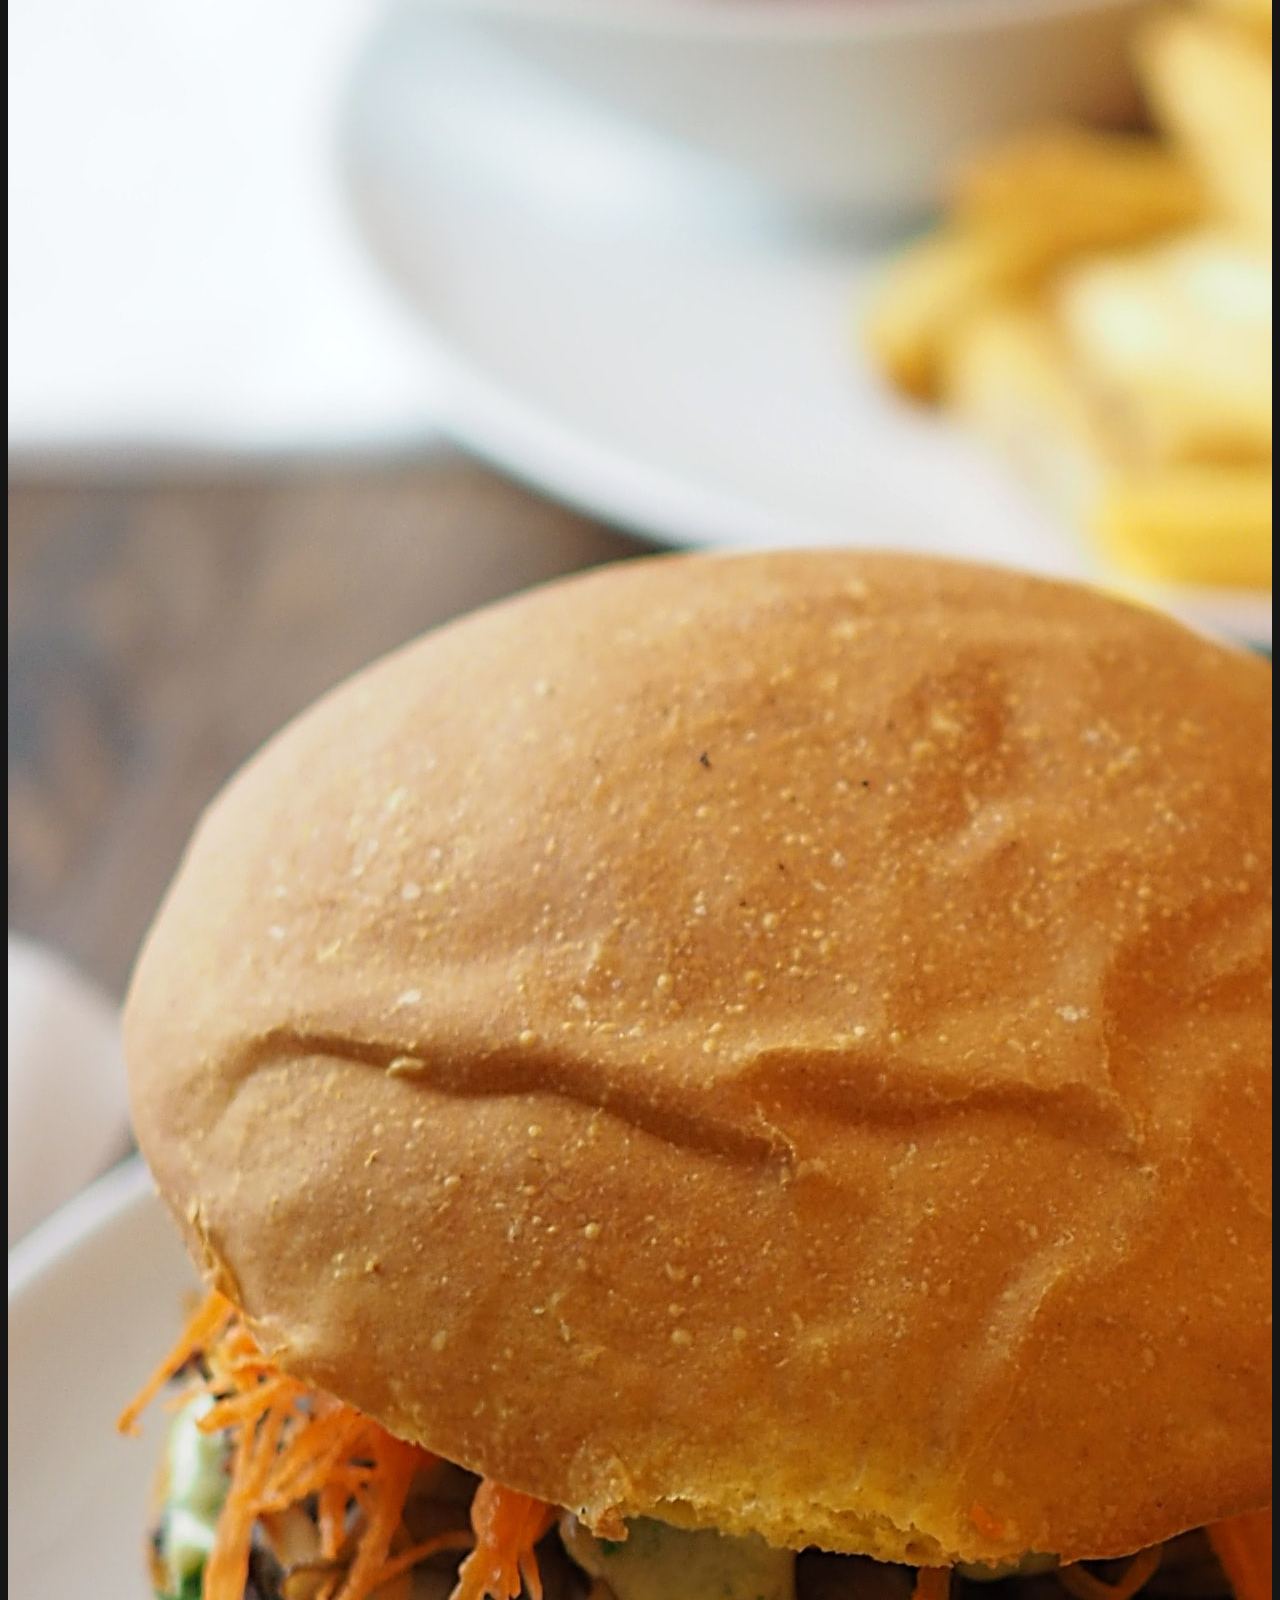
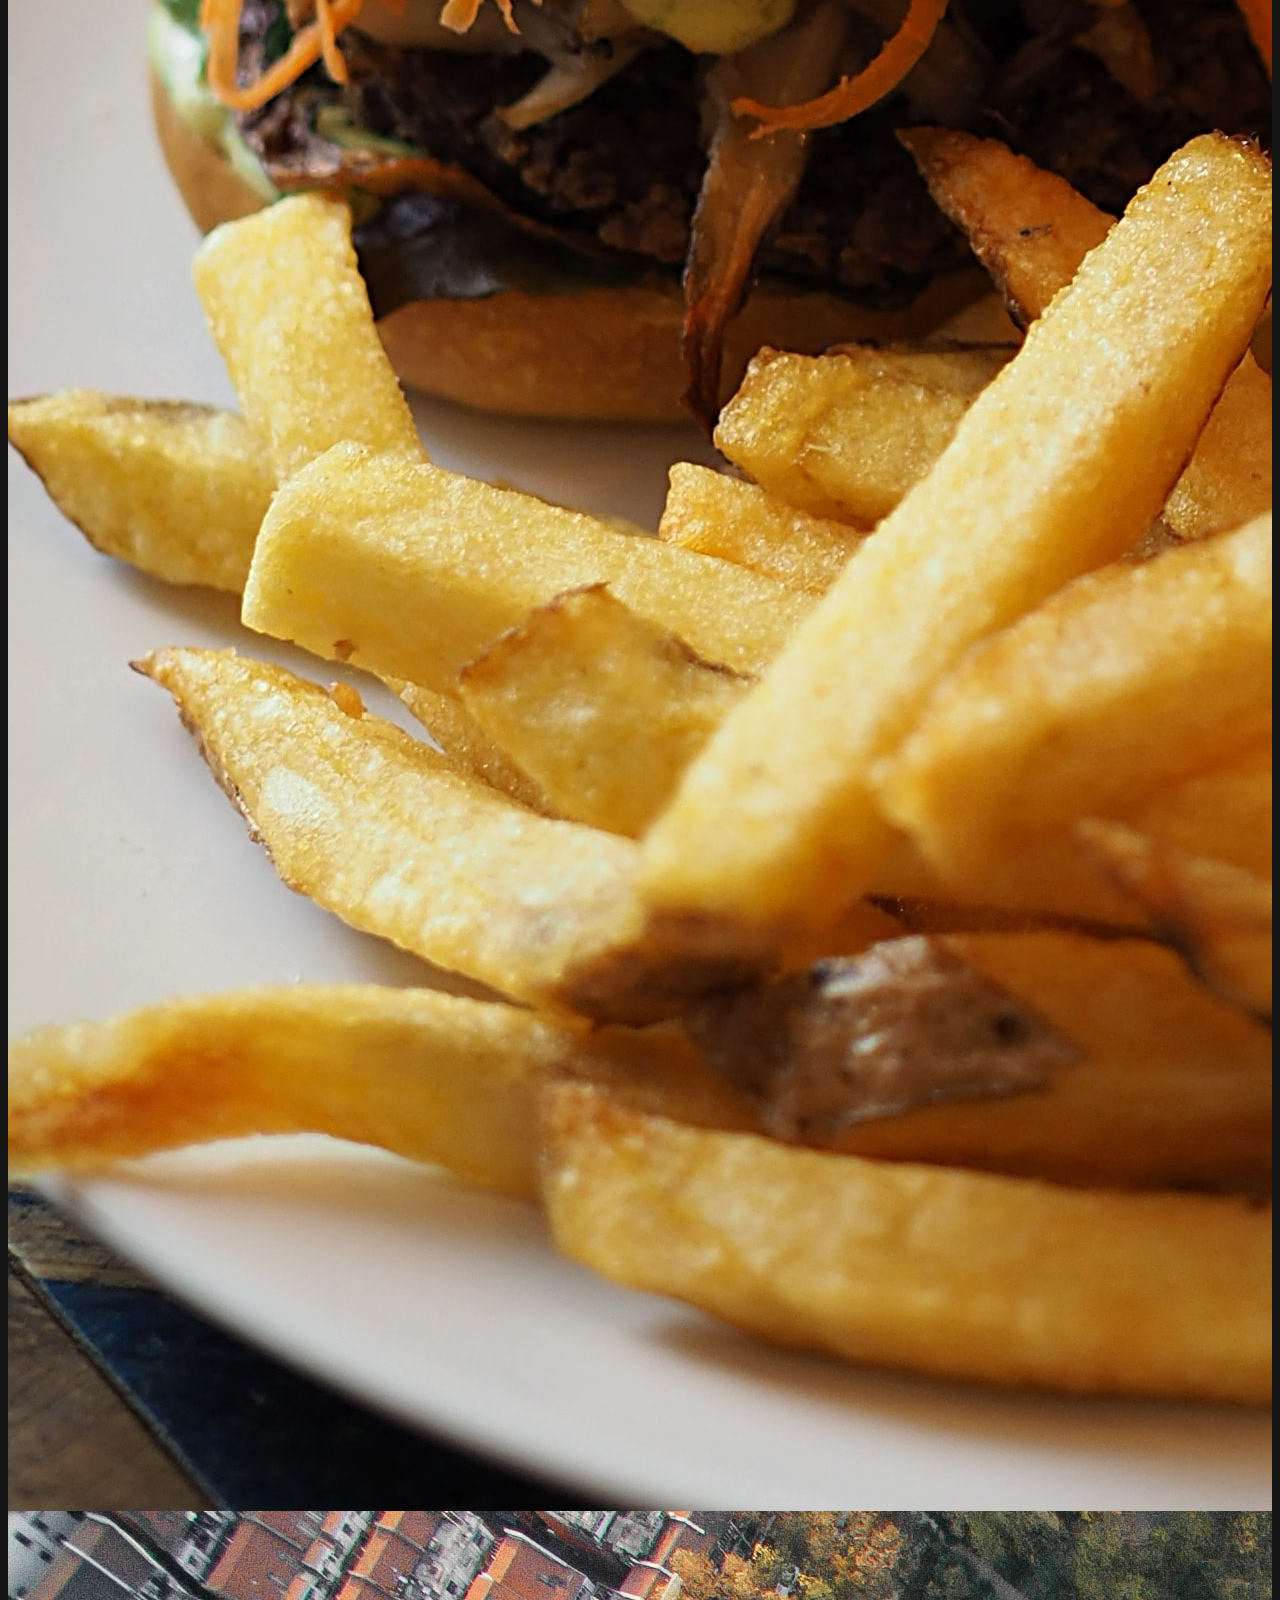
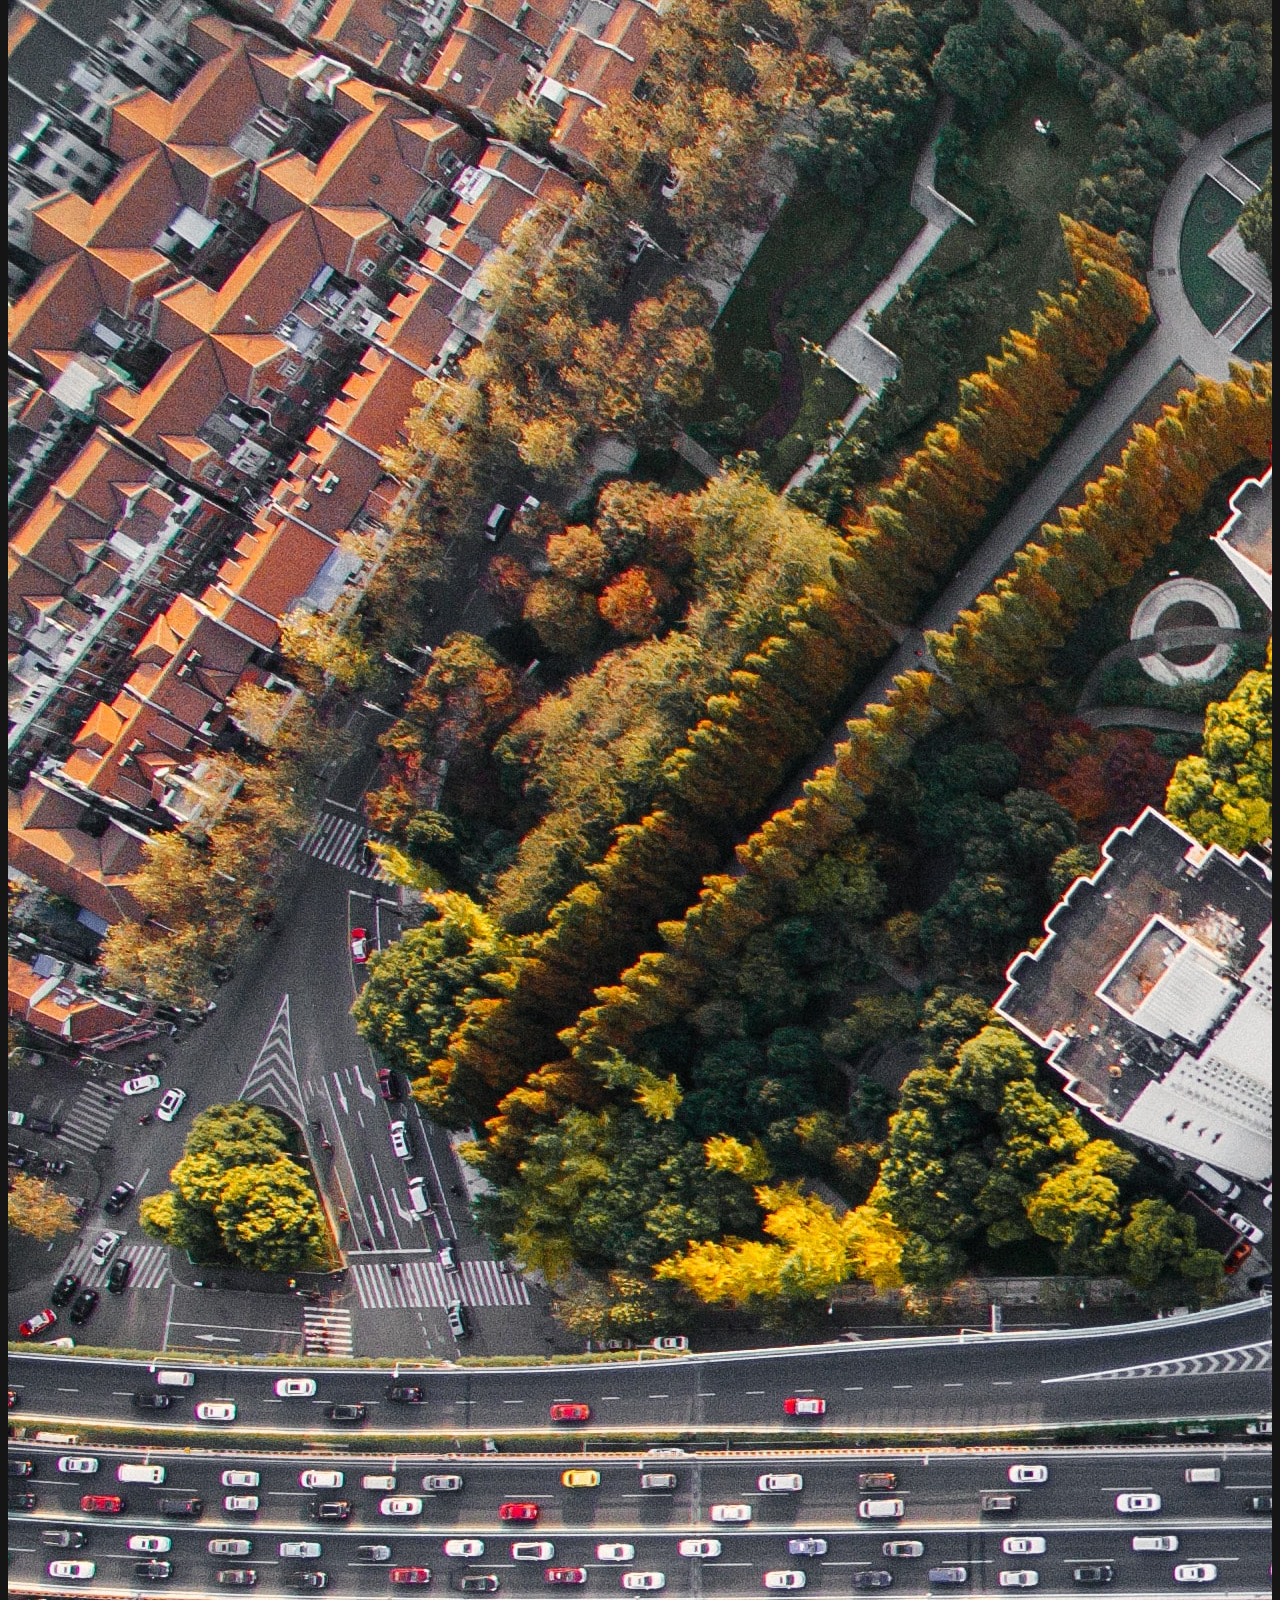
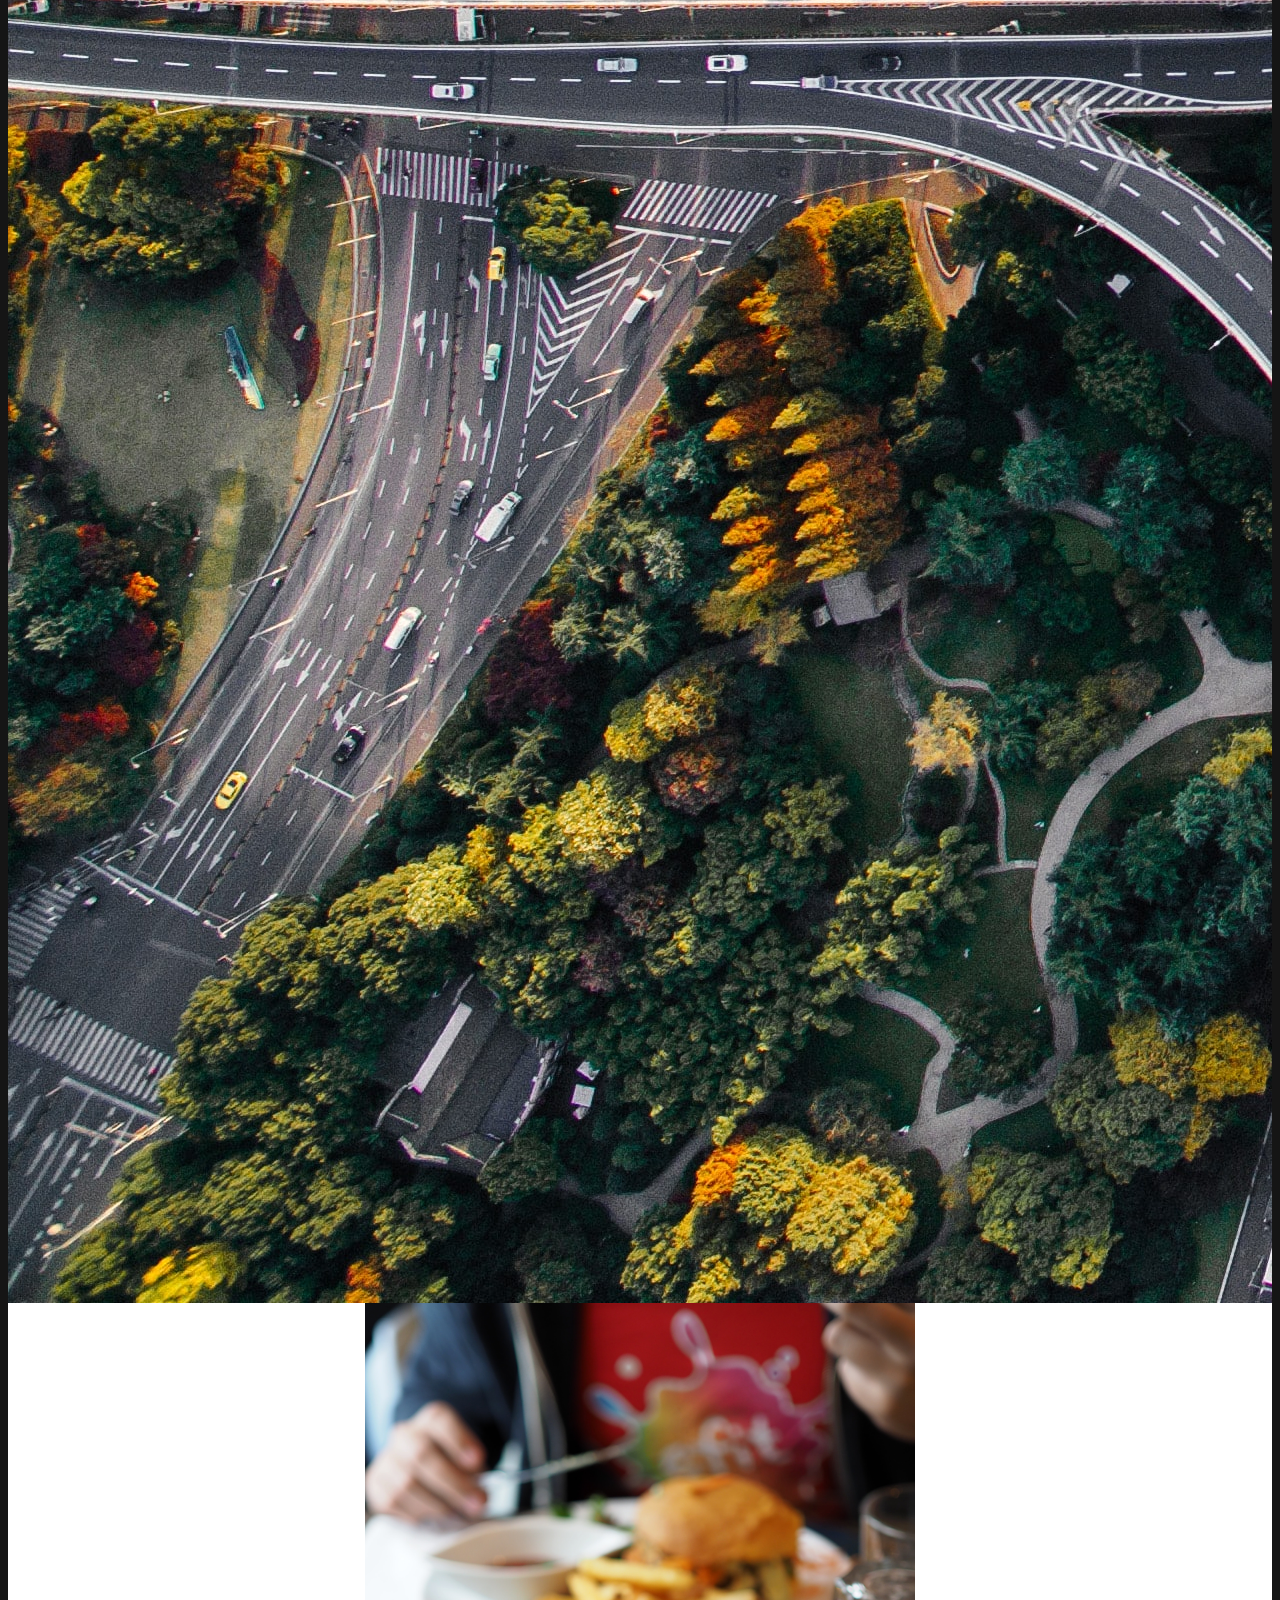
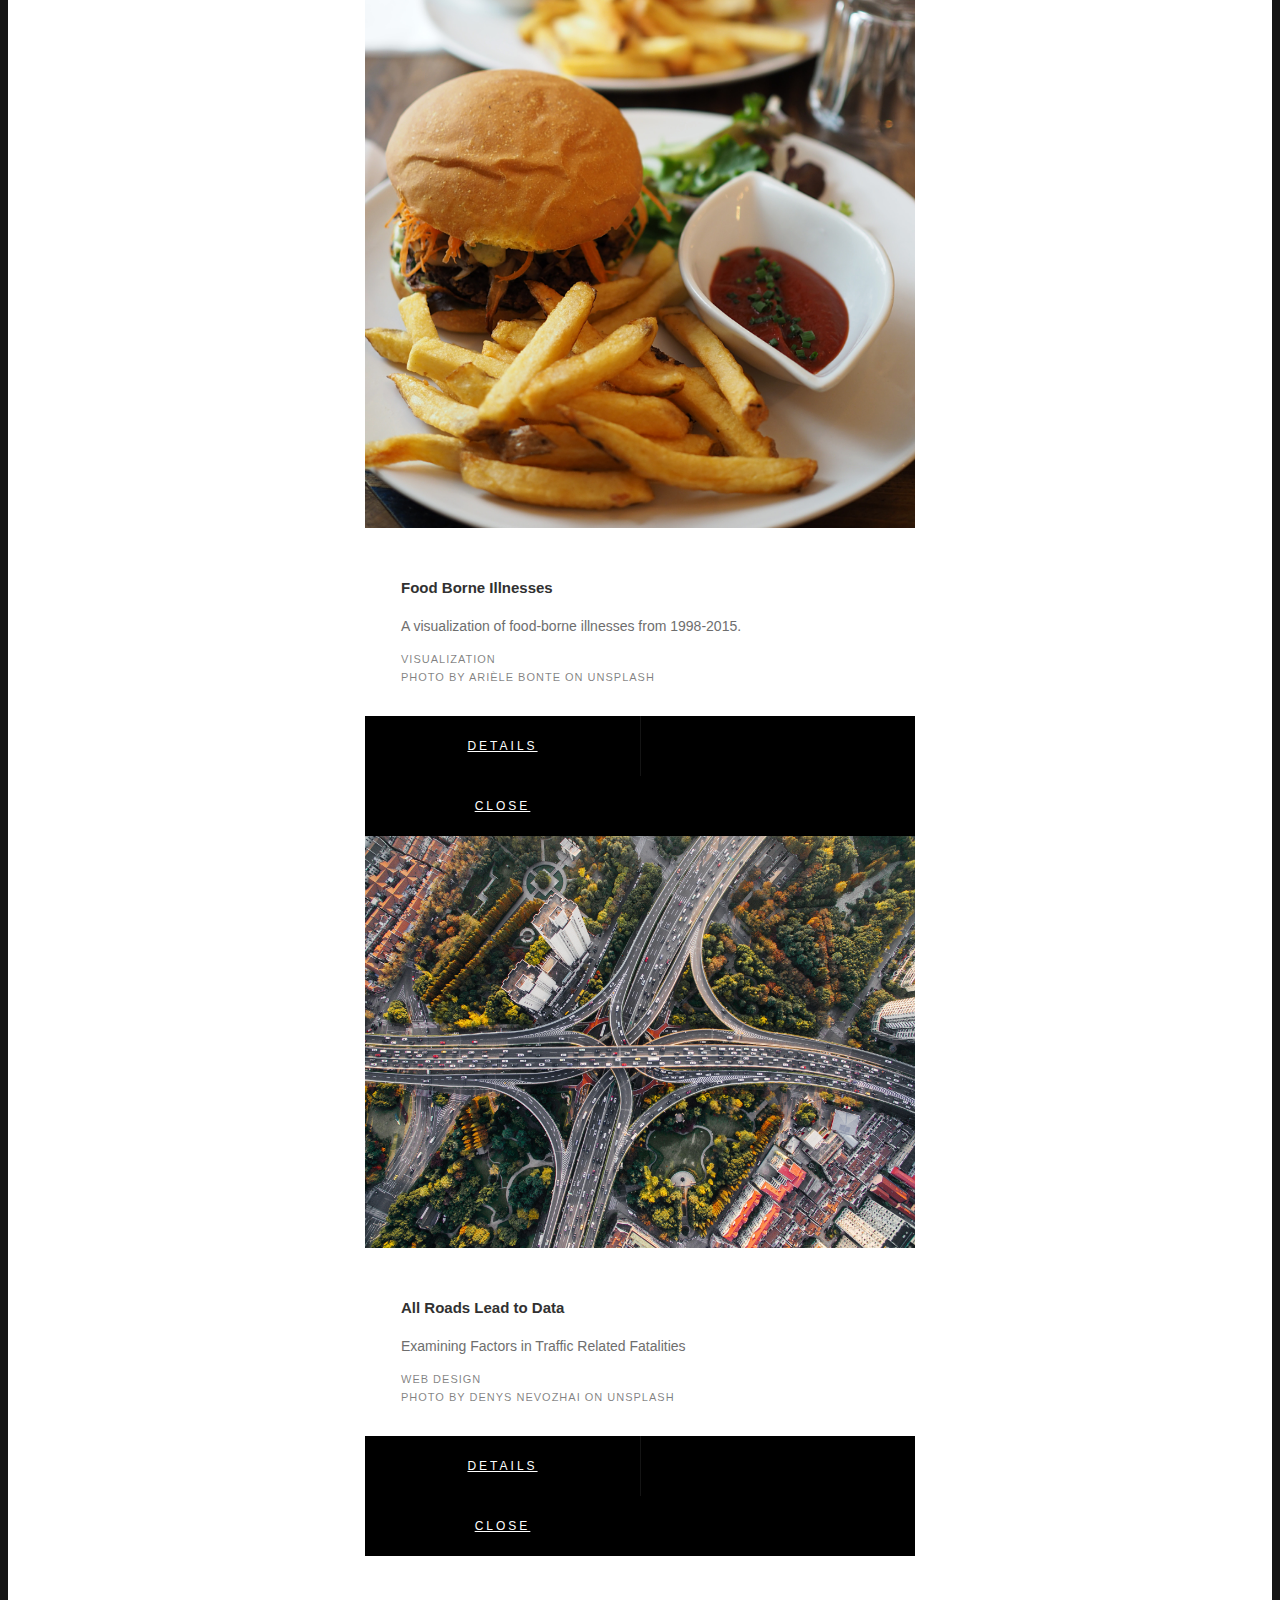
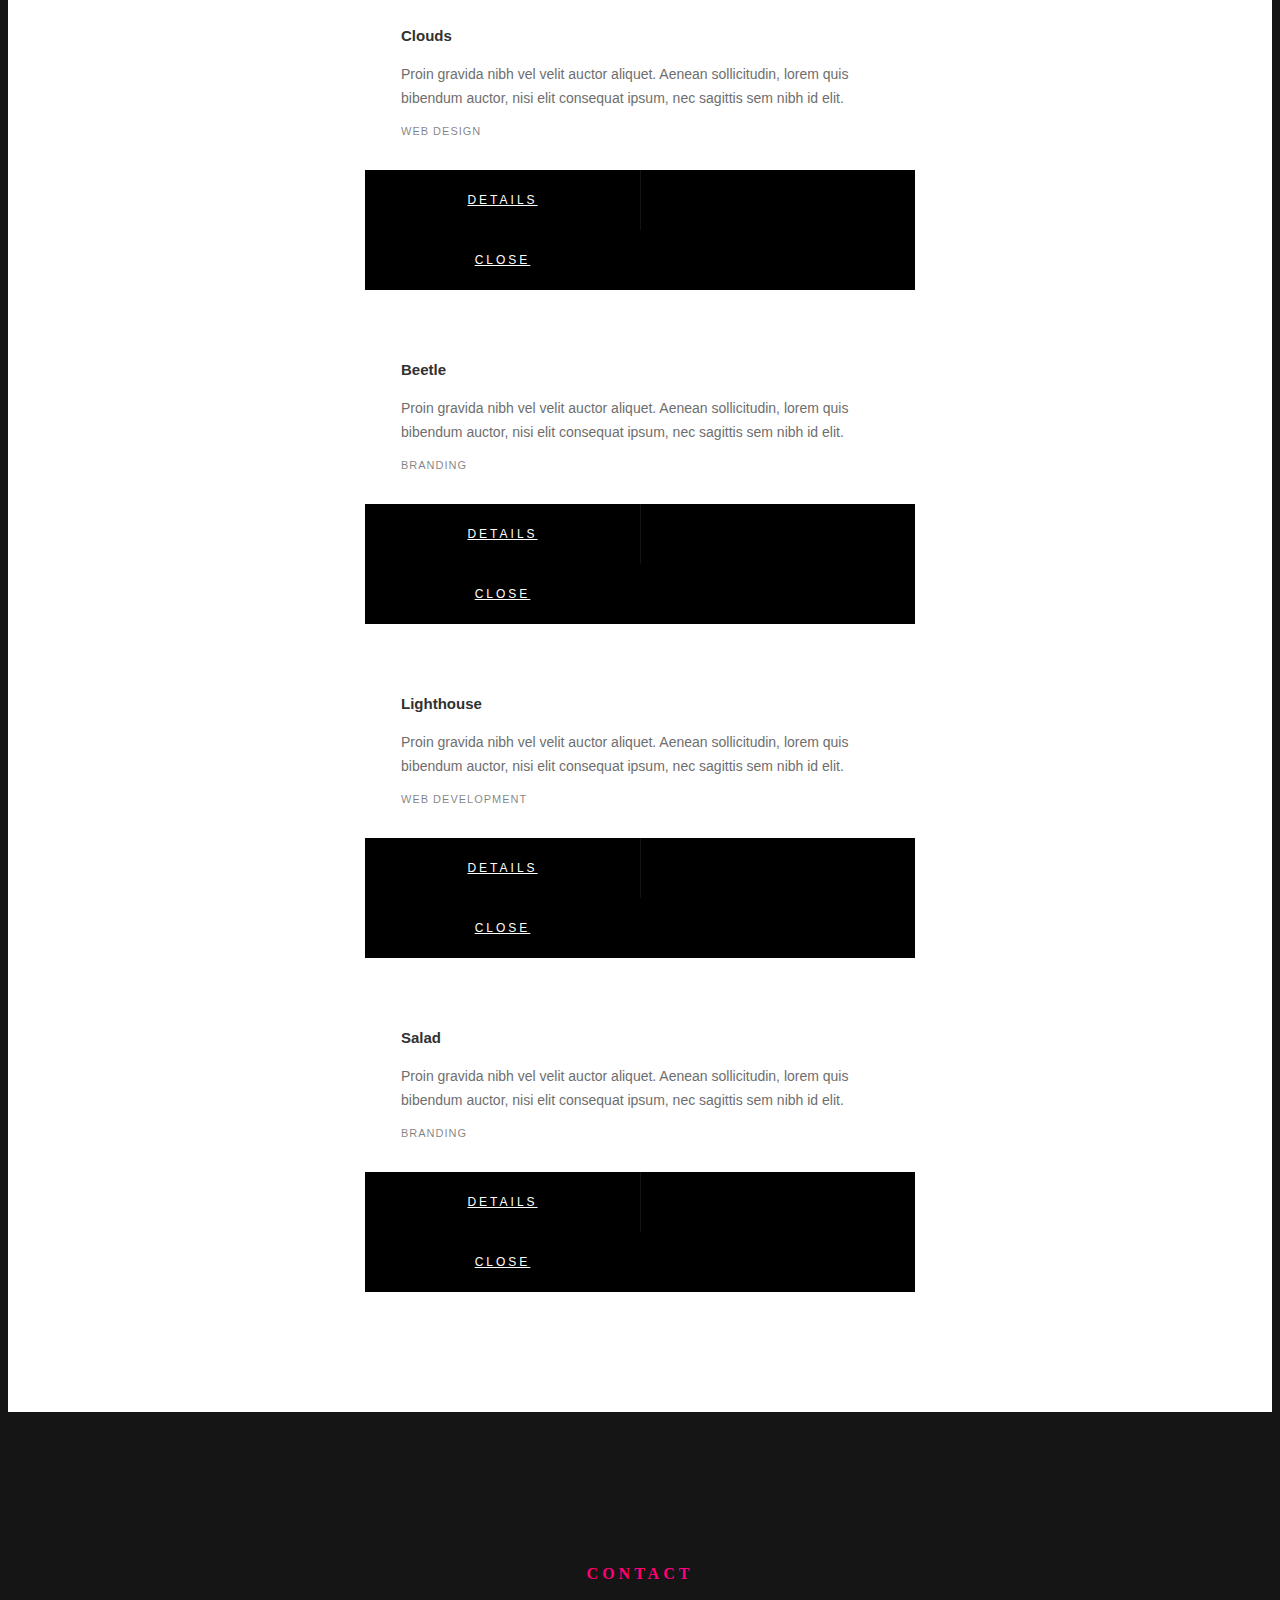
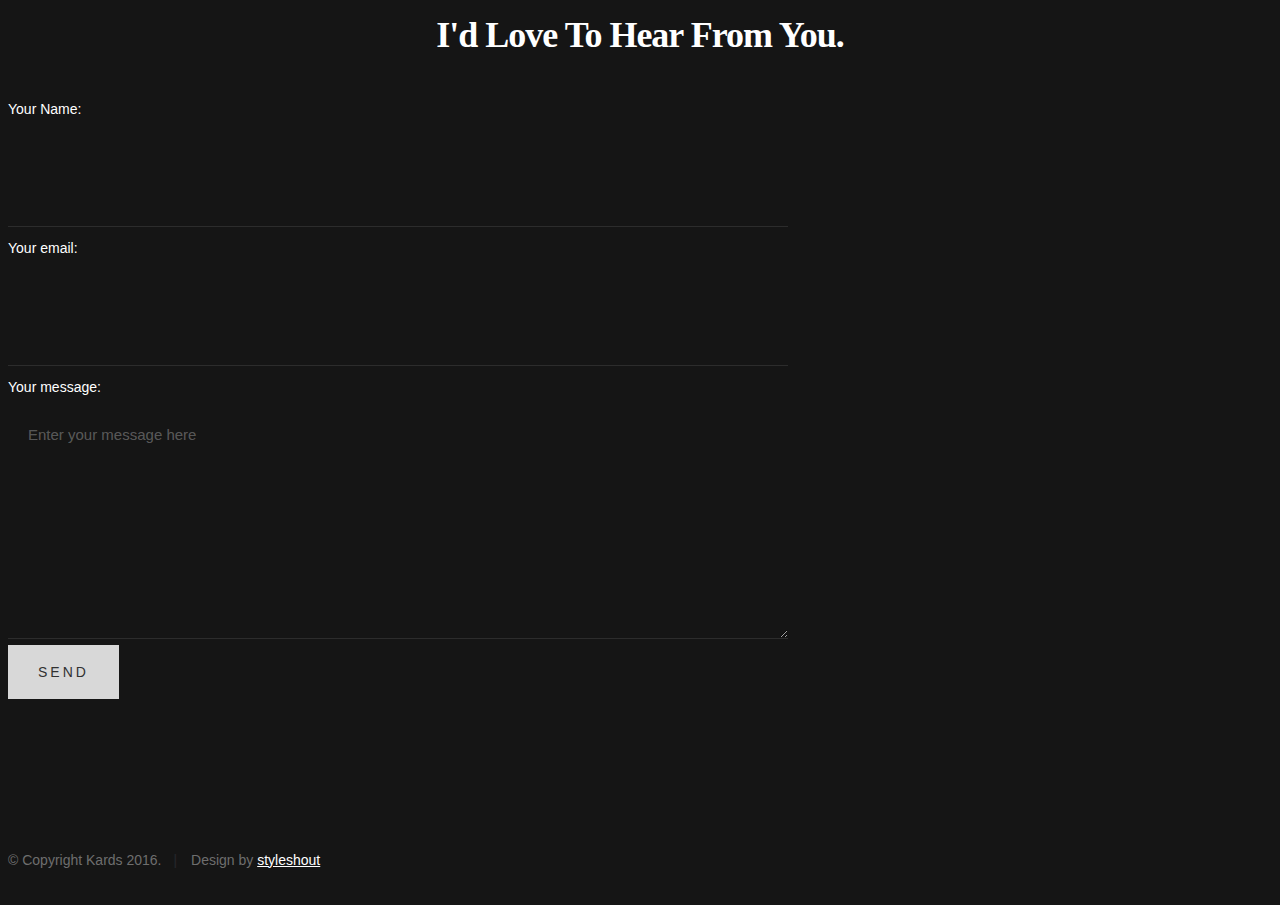
==== commit 870d95c0: "Updating email" ====
--- a/index.html
+++ b/index.html
@@ -155,7 +155,7 @@
             </li>
             <li>
               <strong>Email:</strong>
-              <span>adrianfletcher3+profile@gmail.com</span>
+              <span>adrianfletcher3+profile [at] gmail.com</span>
             </li>
 
           </ul> <!-- /info-list -->
@@ -402,7 +402,7 @@
           <h5>Portfolio</h5>
           <h1>Check Out Some of My Works.</h1>
 
-          <p class="lead">Lorem ipsum Do commodo in proident enim in dolor cupidatat adipisicing dolore officia nisi aliqua incididunt Ut veniam lorem ipsum Consectetur ut in in eu do.</p>
+          <!-- <p class="lead"></p> -->
 
         </div>
       </div> <!-- /section-intro-->
